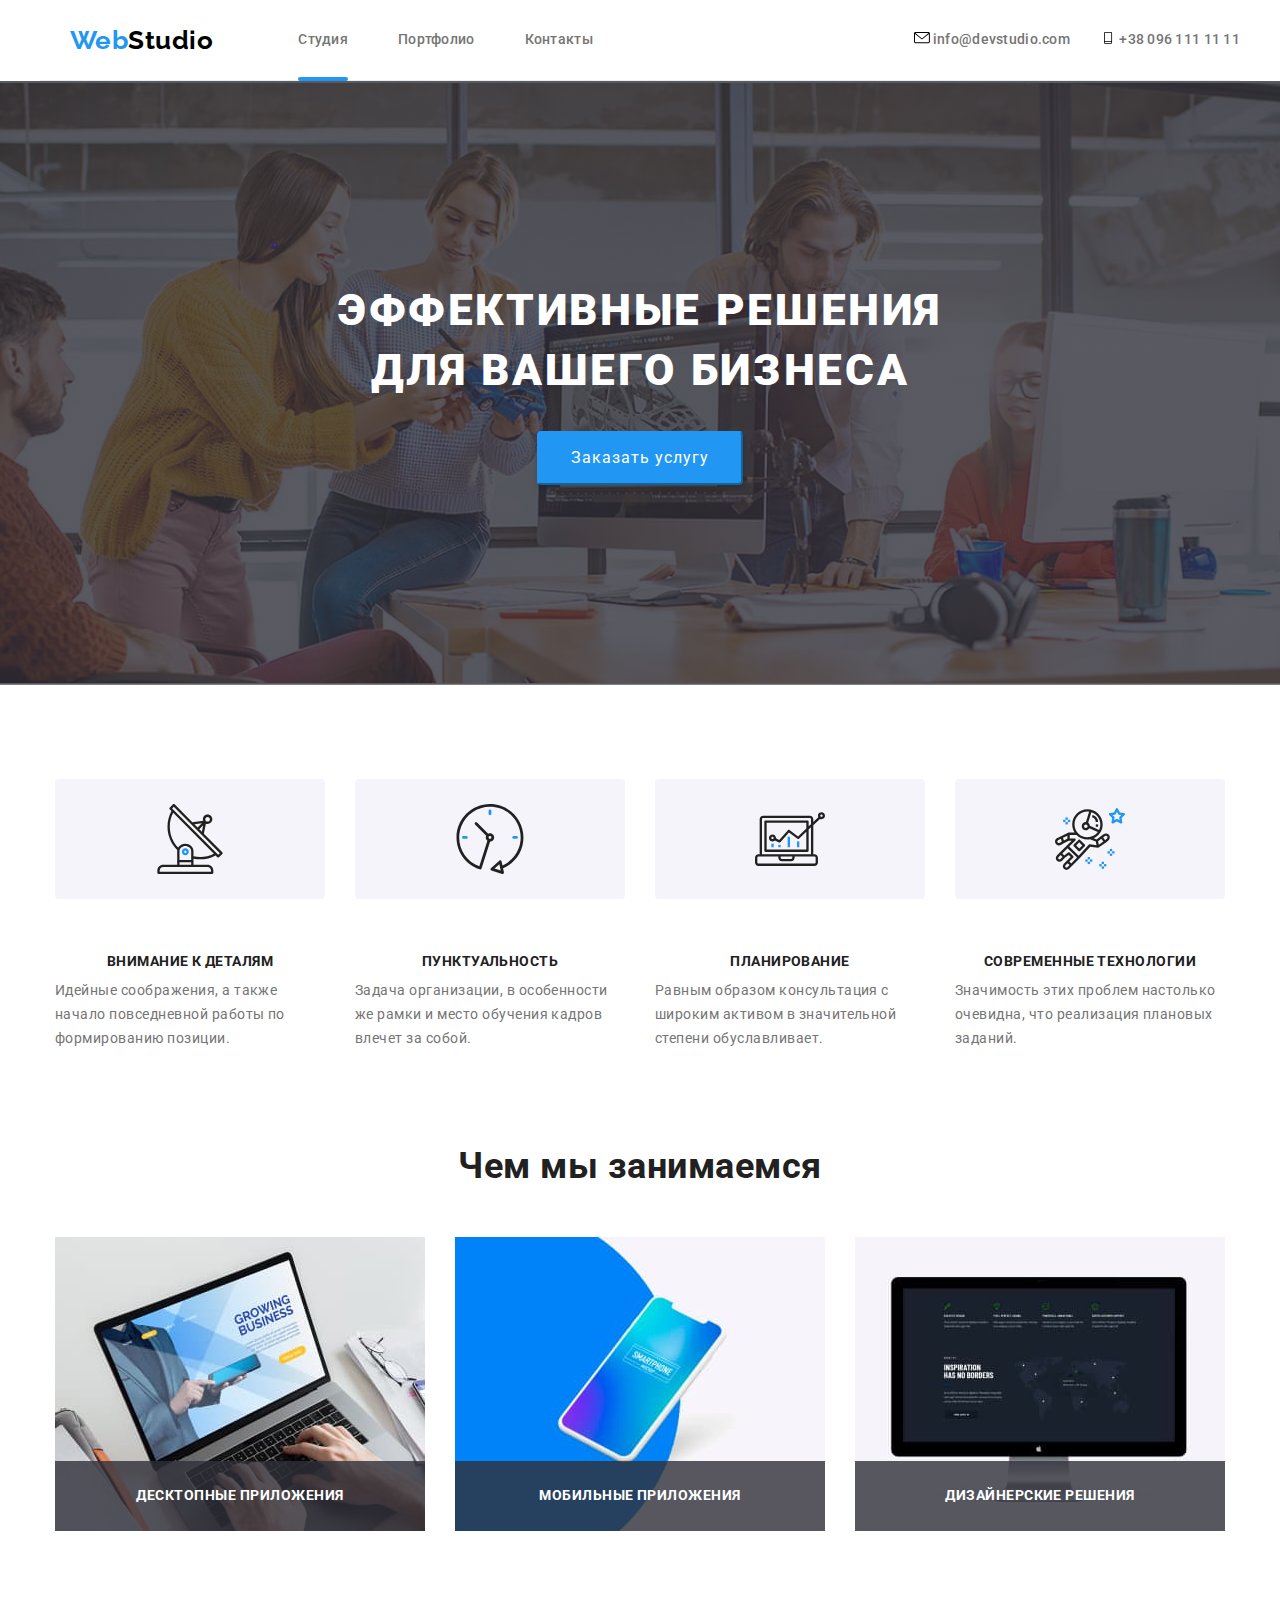
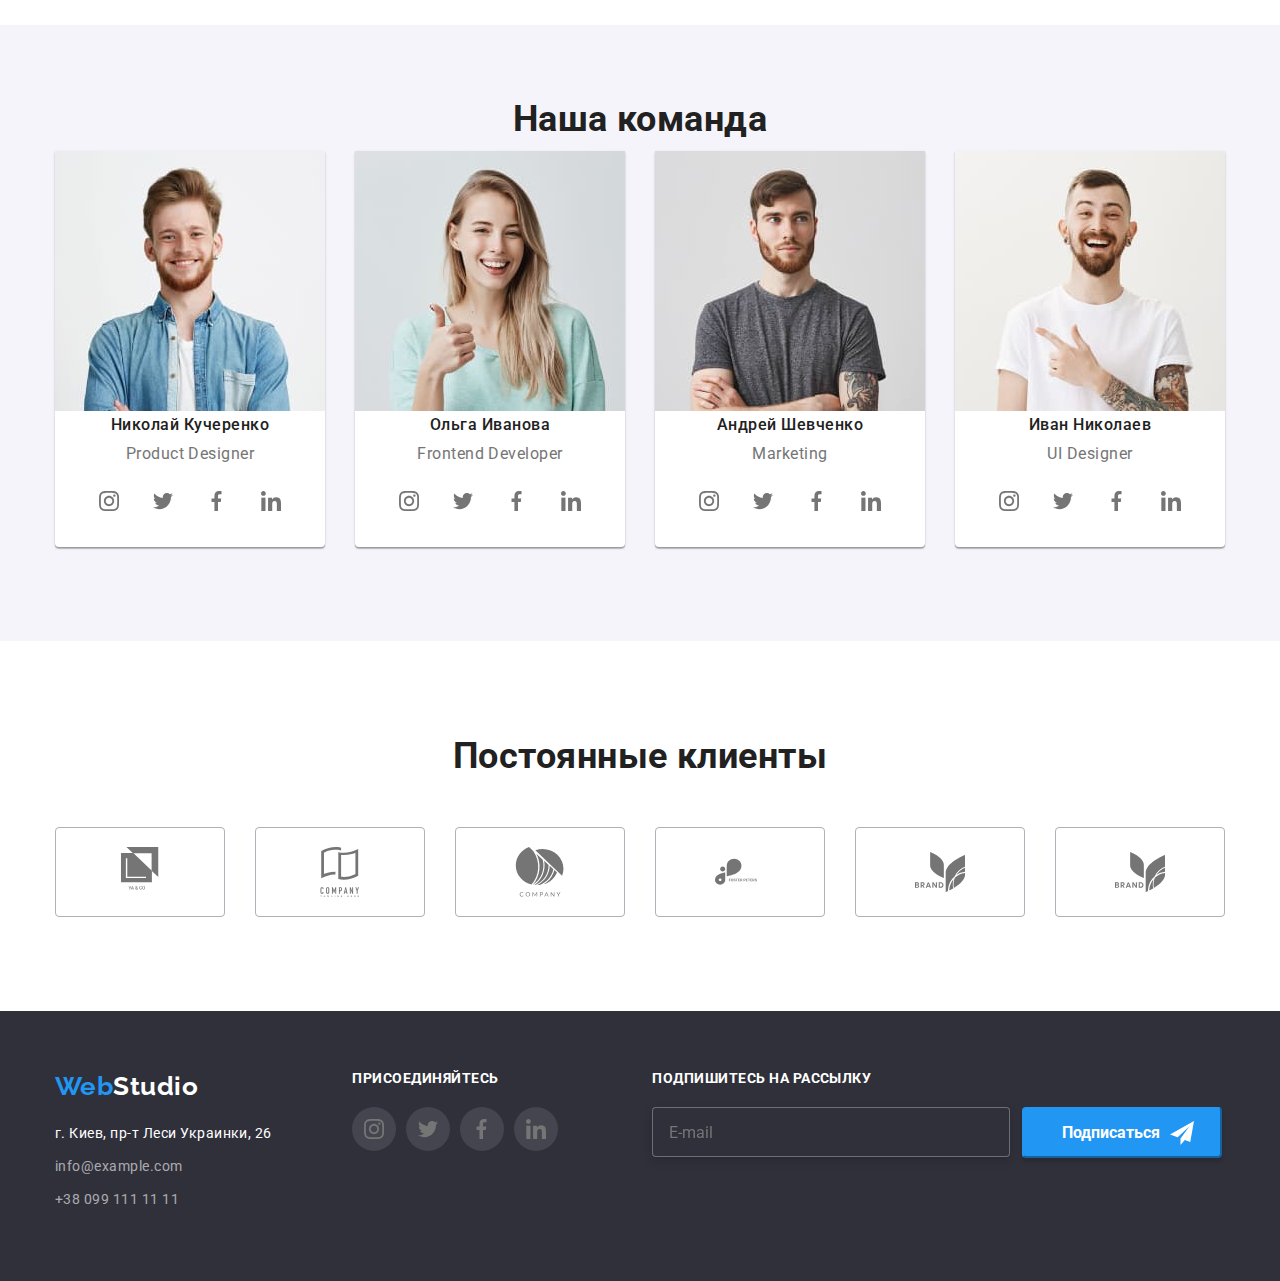
==== index.html @ 5043a0de "Fix" ====
<!DOCTYPE html>
<html lang="ru">
  <head>
    <meta charset="UTF-8" />
    <meta name="viewport" content="width=device-width, initial-scale=1.0" />
    <link
      href="https://fonts.googleapis.com/css2?family=Raleway:wght@700&family=Roboto:ital,wght@0,400;0,500;0,700;1,900&display=swap"
      rel="stylesheet"
    />
    <link rel="stylesheet" href="./css/normalize.css" />
    <link rel="stylesheet" href="./css/main.min.css" />
    <title>WebStusio</title>
  </head>
  <body>
    <header class="header container">
      <div class="container">
        <nav class="navigation">
          <a class="logo link" href="">
            <p lang="en"><span class="logo-tittel">Web</span>Studio</p>
          </a>
          <ul class="navigation-list list">
            <li class="navigation-list-item">
              <a class="navigation-list-link link active" href="./index.html"
                >Студия</a
              >
            </li>
            <li class="navigation-list-item">
              <a class="navigation-list-link link" href="./portfolio.html"
                >Портфолио</a
              >
            </li>
            <li class="navigation-list-item">
              <a class="navigation-list-link link" href="">Контакты</a>
            </li>
          </ul>
        </nav>
        <address class="header-adress">
          <a class="header-link link" href="malto:info@devstudio.com">
            <svg class="nav-img">
              <use href="./images/sprite.svg#icon-envelope"></use>
            </svg>
            info@devstudio.com</a
          >
          <a class="header-link link" href="tel:+380961111111">
            <svg class="nav-img">
              <use href="./images/sprite.svg#icon-tel"></use>
            </svg>
            +38 096 111 11 11</a
          >
        </address>
      </div>
    </header>
    <main>
      <!--hero-->
      <section class="hero">
        <div class="container">
          <h1 class="hero-titel">
            Эффективные решения <br />
            для вашего бизнеса
          </h1>
          <button data-modal-open class="model-btn" type="button">
            Заказать услугу
          </button>
        </div>
      </section>
      <!-- о нас -->
      <section class="description">
        <div class="container">
          <h2 class="visually-hidden">О нас</h2>
          <ul class="description-titel-list list">
            <li class="description-list">
              <svg class="description-img">
                <use href="./images/sprite.svg#icon-antenna"></use>
              </svg>
              <h3 class="description-titel">Внимание к деталям</h3>
              <p class="description-titel-item">
                Идейные соображения, а также начало повседневной работы по
                формированию позиции.
              </p>
            </li>
            <li class="description-list">
              <svg class="description-img">
                <use href="./images/sprite.svg#icon-clock"></use>
              </svg>
              <h3 class="description-titel">Пунктуальность</h3>
              <p class="description-titel-item">
                Задача организации, в особенности же рамки и место обучения
                кадров влечет за собой.
              </p>
            </li>
            <li class="description-list">
              <svg class="description-img">
                <use href="./images/sprite.svg#icon-diagram"></use>
              </svg>
              <h3 class="description-titel">Планирование</h3>
              <p class="description-titel-item">
                Равным образом консультация с широким активом в значительной
                степени обуславливает.
              </p>
            </li>
            <li class="description-list">
              <svg class="description-img">
                <use href="./images/sprite.svg#icon-astronaut"></use>
              </svg>
              <h3 class="description-titel">Современные технологии</h3>
              <p class="description-titel-item">
                Значимость этих проблем настолько очевидна, что реализация
                плановых заданий.
              </p>
            </li>
          </ul>
        </div>
      </section>
      <!-- Чем мы занимаемся -->
      <section class="work">
        <div class="container">
          <h2 class="work-titel">Чем мы занимаемся</h2>
          <ul class="work-titel-list list">
            <li class="work-list">
              <p class="work-titel-item">Десктопные приложения</p>
              <img
                class="img"
                src="./images/laptop-pictur.jpg"
                alt="laptop picture"
                width="370"
                height="294"
              />
            </li>
            <li class="work-list">
              <p class="work-titel-item">Мобильные приложения</p>
              <img
                class="img"
                src="./images/mobile-phone-picture.jpg"
                alt="mobile phone picture"
                width="370"
                height="294"
              />
            </li>
            <li class="work-list">
              <p class="work-titel-item">Дизайнерские решения</p>
              <img
                class="img"
                src="./images/monitor-picture.jpg"
                alt="monitor picture"
                width="370"
                height="294"
              />
            </li>
          </ul>
        </div>
      </section>
      <!--Наша команда-->
      <section class="comand">
        <div class="container">
          <h2 class="comand-titel">Наша команда</h2>
          <ul class="comand-titel-list list">
            <li class="comand-titel-item">
              <img
                class="comand-img"
                src="./images/Nikolay-Kucherenko.jpg"
                alt="foto Nikolay Kucherenko "
                width="270"
                height="260"
              />
              <h3 class="comand-titel-name">Николай Кучеренко</h3>
              <p class="comand-titel-name-item">Product Designer</p>
              <ul class="comand-link list">
                <li class="comand-link-list-item">
                  <a
                    class="comand-link-list link"
                    href=""
                    aria-label="instagram link"
                  >
                    <svg class="comand-link-img">
                      <use href="./images/sprite.svg#icon-instagram"></use>
                    </svg>
                  </a>
                </li>
                <li class="comand-link-list-item">
                  <a
                    class="comand-link-list link"
                    href=""
                    aria-label="instagram link"
                  >
                    <svg class="comand-link-img">
                      <use href="./images/sprite.svg#icon-twitter"></use>
                    </svg>
                  </a>
                </li>
                <li class="comand-link-list-item">
                  <a
                    class="comand-link-list link"
                    href=""
                    aria-label="instagram link"
                  >
                    <svg class="comand-link-img">
                      <use href="./images/sprite.svg#icon-facebook"></use>
                    </svg>
                  </a>
                </li>
                <li class="comand-link-list-item">
                  <a
                    class="comand-link-list link"
                    href=""
                    aria-label="instagram link"
                  >
                    <svg class="comand-link-img">
                      <use href="./images/sprite.svg#icon-linkedin"></use>
                    </svg>
                  </a>
                </li>
              </ul>
            </li>
            <li class="comand-titel-item">
              <img
                class="comand-img"
                src="./images/Olga-Ivanova.jpg"
                alt="foto Olga Ivanova "
                width="270"
                height="260"
              />
              <h3 class="comand-titel-name">Ольга Иванова</h3>
              <p class="comand-titel-name-item">Frontend Developer</p>
              <ul class="comand-link list">
                <li class="comand-link-list-item">
                  <a
                    class="comand-link-list link"
                    href=""
                    aria-label="instagram link"
                  >
                    <svg class="comand-link-img">
                      <use href="./images/sprite.svg#icon-instagram"></use>
                    </svg>
                  </a>
                </li>
                <li class="comand-link-list-item">
                  <a
                    class="comand-link-list link"
                    href=""
                    aria-label="instagram link"
                  >
                    <svg class="comand-link-img">
                      <use href="./images/sprite.svg#icon-twitter"></use>
                    </svg>
                  </a>
                </li>
                <li class="comand-link-list-item">
                  <a
                    class="comand-link-list link"
                    href=""
                    aria-label="instagram link"
                  >
                    <svg class="comand-link-img">
                      <use href="./images/sprite.svg#icon-facebook"></use>
                    </svg>
                  </a>
                </li>
                <li class="comand-link-list-item">
                  <a
                    class="comand-link-list link"
                    href=""
                    aria-label="instagram link"
                  >
                    <svg class="comand-link-img">
                      <use href="./images/sprite.svg#icon-linkedin"></use>
                    </svg>
                  </a>
                </li>
              </ul>
            </li>
            <li class="comand-titel-item">
              <img
                class="comand-img"
                src="./images/Andrey-Shevchenko.jpg"
                alt="foto Andrey Shevchenko "
                width="270"
                height="260"
              />
              <h3 class="comand-titel-name">Андрей Шевченко</h3>
              <p class="comand-titel-name-item">Marketing</p>
              <ul class="comand-link list">
                <li class="comand-link-list-item">
                  <a
                    class="comand-link-list link"
                    href=""
                    aria-label="instagram link"
                  >
                    <svg class="comand-link-img">
                      <use href="./images/sprite.svg#icon-instagram"></use>
                    </svg>
                  </a>
                </li>
                <li class="comand-link-list-item">
                  <a
                    class="comand-link-list link"
                    href=""
                    aria-label="instagram link"
                  >
                    <svg class="comand-link-img">
                      <use href="./images/sprite.svg#icon-twitter"></use>
                    </svg>
                  </a>
                </li>
                <li class="comand-link-list-item">
                  <a
                    class="comand-link-list link"
                    href=""
                    aria-label="instagram link"
                  >
                    <svg class="comand-link-img">
                      <use href="./images/sprite.svg#icon-facebook"></use>
                    </svg>
                  </a>
                </li>
                <li class="comand-link-list-item">
                  <a
                    class="comand-link-list link"
                    href=""
                    aria-label="instagram link"
                  >
                    <svg class="comand-link-img">
                      <use href="./images/sprite.svg#icon-linkedin"></use>
                    </svg>
                  </a>
                </li>
              </ul>
            </li>
            <li class="comand-titel-item">
              <img
                class="comand-img"
                src="./images/Ivan-Nikolaev.jpg"
                alt="foto Ivan Nikolaev "
                width="270"
                height="260"
              />
              <h3 class="comand-titel-name">Иван Николаев</h3>
              <p class="comand-titel-name-item">UI Designer</p>
              <ul class="comand-link list">
                <li class="comand-link-list-item">
                  <a
                    class="comand-link-list link"
                    href=""
                    aria-label="instagram link"
                  >
                    <svg class="comand-link-img">
                      <use href="./images/sprite.svg#icon-instagram"></use>
                    </svg>
                  </a>
                </li>
                <li class="comand-link-list-item">
                  <a
                    class="comand-link-list link"
                    href=""
                    aria-label="instagram link"
                  >
                    <svg class="comand-link-img">
                      <use href="./images/sprite.svg#icon-twitter"></use>
                    </svg>
                  </a>
                </li>
                <li class="comand-link-list-item">
                  <a
                    class="comand-link-list link"
                    href=""
                    aria-label="instagram link"
                  >
                    <svg class="comand-link-img">
                      <use href="./images/sprite.svg#icon-facebook"></use>
                    </svg>
                  </a>
                </li>
                <li class="comand-link-list-item">
                  <a
                    class="comand-link-list link"
                    href=""
                    aria-label="instagram link"
                  >
                    <svg class="comand-link-img">
                      <use href="./images/sprite.svg#icon-linkedin"></use>
                    </svg>
                  </a>
                </li>
              </ul>
            </li>
          </ul>
        </div>
      </section>
      <!--наши-->
      <section class="client">
        <div class="container">
          <h2 class="client-titel">Постоянные клиенты</h2>
          <ul class="client-item list">
            <li class="client-item-link">
              <a class="client-item-link-list" href="">
                <svg class="client-link-img">
                  <use href="./images/sprite.svg#icon-Client-1"></use>
                </svg>
              </a>
            </li>
            <li class="client-item-link">
              <a class="client-item-link-list" href="">
                <svg class="client-link-img">
                  <use href="./images/sprite.svg#icon-Client-2"></use>
                </svg>
              </a>
            </li>
            <li class="client-item-link">
              <a class="client-item-link-list" href="">
                <svg class="client-link-img">
                  <use href="./images/sprite.svg#icon-Client-3"></use>
                </svg>
              </a>
            </li>
            <li class="client-item-link">
              <a class="client-item-link-list" href="">
                <svg class="client-link-img">
                  <use href="./images/sprite.svg#icon-Client-4"></use>
                </svg>
              </a>
            </li>
            <li class="client-item-link">
              <a class="client-item-link-list" href="">
                <svg class="client-link-img">
                  <use href="./images/sprite.svg#icon-Client-5"></use>
                </svg>
              </a>
            </li>
            <li>
              <a class="client-item-link-list" href="">
                <svg class="client-link-img">
                  <use href="./images/sprite.svg#icon-Client-5"></use>
                </svg>
              </a>
            </li>
          </ul>
        </div>
      </section>
    </main>
    <footer class="footer">
      <div class="container footer-wraper">
        <div class="footer-adress-link">
          <a class="logo link footer-logo" href="">
            <p lang="en"><span class="logo-tittel">Web</span>Studio</p>
          </a>
          <ul class="list">
            <li>
              <address class="footer-adress">
                <a
                  class="footer-link link"
                  href="https://goo.gl/maps/3zYcZQHt294xr5mG9"
                  target="_blank"
                  >г. Киев, пр-т Леси Украинки, 26</a
                >
              </address>
            </li>
            <li>
              <address class="footer-adress">
                <a class="footer-link-item link" href="malto:info@example.com"
                  >info@example.com</a
                >
              </address>
            </li>
            <li>
              <address class="footer-adress">
                <a class="footer-link-item link" href="tel:+380991111111"
                  >+38 099 111 11 11</a
                >
              </address>
            </li>
          </ul>
        </div>

        <div class="footer-social-link">
          <b class="footer-item">присоединяйтесь</b>
          <ul class="comand-link list">
            <li class="comand-link-list-item comand-link-list-item-footcol">
              <a
                class="comand-link-list link"
                href=""
                aria-label="instagram link"
              >
                <svg class="comand-link-img">
                  <use href="./images/sprite.svg#icon-instagram"></use>
                </svg>
              </a>
            </li>
            <li class="comand-link-list-item footcol">
              <a
                class="comand-link-list link"
                href=""
                aria-label="instagram link"
              >
                <svg class="comand-link-img">
                  <use href="./images/sprite.svg#icon-twitter"></use>
                </svg>
              </a>
            </li>
            <li class="comand-link-list-item footcol">
              <a
                class="comand-link-list link"
                href=""
                aria-label="instagram link"
              >
                <svg class="comand-link-img">
                  <use href="./images/sprite.svg#icon-facebook"></use>
                </svg>
              </a>
            </li>
            <li class="comand-link-list-item footcol">
              <a
                class="comand-link-list link"
                href=""
                aria-label="instagram link"
              >
                <svg class="comand-link-img">
                  <use href="./images/sprite.svg#icon-linkedin"></use>
                </svg>
              </a>
            </li>
          </ul>
        </div>
        <div class="footer-btn">
          <b class="footer-item">Подпишитесь на рассылку</b>
          <form class="footer-form">
            <div class="model-form-input-wrapper">
              <input
                type="email"
                name="mail"
                id="mail-footer"
                class="footer-form-input"
                placeholder="E-mail"
                required
              />
              <!-- <label for="mail-footer" class="footer-label">E-mail</label> -->
              <button class="footer-btn-item" type="submit">
                Подписаться
                <svg class="footer-img">
                  <use href="./images/sprite.svg#icon-send"></use>
                </svg>
              </button>
            </div>
          </form>
        </div>
      </div>
    </footer>

    <div data-modal class="backdrop is-hidden">
      <form action="#" class="model-form">
        <button data-modal-close type="button" class="modal-btn">
          <svg class="model-form-img-close">
            <use href="./images/sprite.svg#icon-close"></use>
          </svg>
        </button>

        <h2 class="model-form-titel">
          Оставьте свои данные, мы вам перезвоним
        </h2>
        <div class="model-form-input-wrapper">
          <input
            type="text"
            name="user-name"
            class="model-form-input"
            id="user-model-name"
            placeholder=" "
            required
          />
          <label for="user-model-name" class="model-form-label">Имя</label>
          <svg class="model-form-img">
            <use href="./images/sprite.svg#icon-name"></use>
          </svg>
        </div>
        <div class="model-form-input-wrapper">
          <input
            type="tel"
            name="user-tel"
            class="model-form-input"
            id="user-model-tel"
            placeholder=" "
            required
          />
          <label for="user-model-tel" class="model-form-label">Телефон</label>
          <svg class="model-form-img">
            <use href="./images/sprite.svg#icon-tel"></use>
          </svg>
        </div>
        <div class="model-form-input-wrapper">
          <input
            type="email"
            name="user-mail"
            class="model-form-input"
            id="user-model-mail"
            placeholder=" "
            required
          />
          <label for="user-model-mail" class="model-form-label">Почта</label>
          <svg class="model-form-img">
            <use href="./images/sprite.svg#icon-email"></use>
          </svg>
        </div>
        <div class="model-form-input-message">
          <textarea
            name="user-message"
            class="model-form-message"
            placeholder=" "
            id="user-comment"
          ></textarea>
          <label for="user-comment" class="model-form-message-comment"
            >Комментарий</label
          >
        </div>
        <label class="model-form-option-label">
          <input
            type="checkbox"
            name="policy"
            value="accept-policy"
            class="model-form-checkbox visually-hidden"
            required
          />
          <svg class="model-form-chek">
            <use href="./images/sprite.svg#icon-chek"></use>
          </svg>
          <span class="model-form-option-span"
            >Соглашаюсь с рассылкой и принимаю <a href="#">Условия договора</a>
          </span>
        </label>
        <button type="submit" class="model-btn">Отправить</button>
      </form>
    </div>

    <script src="./js/modal.js"></script>
  </body>
</html>
---- css/main.min.css ----
html{box-sizing:border-box}*,*::before,*::after{box-sizing:inherit}body{background-color:#fff;font-family:Roboto,sans-serif;font-size:14;letter-spacing:0.03em;color:#757575}h2,h3,p,ul{margin-top:0px;margin-bottom:0px;padding-left:0px}.visually-hidden{position:absolute;width:1px;height:1px;margin:-1px;border:0;padding:0;white-space:nowrap;clip-path:inset(100%);clip:rect(0 0 0 0);overflow:hidden}.link{text-decoration:none;display:block;color:inherit}.list{list-style:none}.img{display:block}.container{width:1200px;padding-left:15px;padding-right:15px;margin-left:auto;margin-right:auto}.model-btn{font-weight:700px;font-size:16px;line-height:1.87;letter-spacing:0.06em;color:#fff;background-color:#2196f3;padding-top:10px;padding-right:32px;padding-bottom:10px;padding-left:32px;box-shadow:0px 4px 4px rgba(0,0,0,0.15);border-radius:4px;border-color:#2196f3;cursor:pointer;outline:none}.backdrop{position:fixed;left:0;top:0;width:100%;height:100%;background-color:rgba(0,0,0,0.5);transform:opacity 250ms cubic-bezier(0.4, 0, 0.2, 1)}.model-form{width:528px;position:absolute;top:50%;left:50%;transform:translate(-50%, -50%);padding:40px;display:flex;flex-direction:column;background-color:#fff}.model-form-titel{font-family:Roboto;font-style:normal;font-weight:700;font-size:20px;line-height:1.15;text-align:center;letter-spacing:0.03em;color:#212121;margin-bottom:30px}.model-form-input{display:block;width:100%;height:40px;font-family:Roboto;font-weight:400;font-size:14px;line-height:1.14;letter-spacing:0.01em;color:#757575;padding-top:12px;padding-bottom:12px;padding-left:42px;border:1px solid rgba(33,33,33,0.2);border-radius:4px}.model-form-input:focus+.model-form-label,.model-form-input:not(:placeholder-shown)+.model-form-label{transform:translateY(-39px);left:19px;color:#2196f3;font-size:12px;line-height:1.16}.model-form-input:focus ~ .model-form-img,.model-form-input:not(:placeholder-shown) ~ .model-form-img{fill:#2196f3}.model-form-input-wrapper{position:relative;margin-bottom:28px}.model-form-label{position:absolute;top:50%;left:42px;transform:translateY(-50%);transition:transform 250ms cubic-bezier(0.4, 0, 0.2, 1)}.model-form-message{position:relative;width:448px;height:120px;resize:none;font-family:Roboto;font-weight:400;font-size:14px;line-height:1.14;letter-spacing:0.01em;color:#757575;border:1px solid rgba(33,33,33,0.2);border-radius:4px}.model-form-message:focus+.model-form-message-comment,.model-form-message:not(:placeholder-shown)+.model-form-message-comment{transform:translateY(-30px);color:#2196f3;font-size:12px;line-height:1.16}.model-form-message:focus::placeholder{color:#2196f3}.model-form-input-message{position:relative;margin-bottom:20px}.model-form-message-comment{position:absolute;top:12px;left:16px;transform:translateY(-50%);transition:transform 250ms cubic-bezier(0.4, 0, 0.2, 1);font-family:Roboto;font-weight:400;font-size:14px;line-height:1.14;letter-spacing:0.01em;color:#757575}.model-form-option-label{margin-bottom:30px;font-family:Roboto;font-weight:400;font-size:14px;line-height:1.71;letter-spacing:0.03em;color:#757575}.model-form .model-btn{width:200px;height:50px;margin-right:auto;margin-left:auto}.model-form-option-label{display:flex;height:24px;align-items:center;padding-left:12px}.model-form-option-span a{color:#2196f3}.model-form-option-span{text-align:center}.model-form-input:focus,.model-form-message:focus,.model-form-input:not(:placeholder-shown),.model-form-message:not(:placeholder-shown){outline:none;border-color:#2196f3}.model-form-img{display:block;position:absolute;top:50%;left:19px;transform:translateY(-50%);width:12px;height:12px;fill:#212121;transition:fill 250ms cubic-bezier(0.4, 0, 0.2, 1)}.model-form-chek{display:block;width:16px;height:15px;fill:#fff;border:2px solid #000;border-radius:2px;margin-right:8.38px}.model-form-checkbox:checked+.model-form-chek{background-color:#2196f3;border-color:#2196f3}.modal-btn{display:inline-flex;justify-content:center;align-items:center;position:absolute;top:8px;right:8px;width:30px;height:30px;background-color:transparent;border:1px solid rgba(0,0,0,0.1);border-radius:50%;fill:#000000;outline:none}.modal-btn:hover .model-form-img-close,.modal-btn:focus .model-form-img-close{fill:#2196f3}.model-form-img-close{width:11px;height:11px;transition:fill 250ms cubic-bezier(0.4, 0, 0.2, 1)}.is-hidden{opacity:0;visibility:hidden;pointer-events:none}.logo{font-family:Raleway,sans-serif;font-style:normal;font-weight:700;font-size:26px;line-height:1.19;color:#000;margin-right:85px}.logo-tittel{color:#2196f3}.header{border-bottom:1px solid #ececec}.header .container{display:flex;align-items:center;justify-content:space-between}.header-adress{display:flex}.header-link{font-style:normal;font-weight:500;font-size:14px;line-height:1.14;letter-spacing:0.02em;color:#212121;transition:color 250ms cubic-bezier(0.4, 0, 0.2, 1)}.header-link:hover,.header-link:focus{color:#2196f3}.header-link:hover svg{fill:#2196f3}.header-link{color:#757575}.header-link:not(:last-child){margin-right:30px}.hero{text-align:center;padding-top:200px;padding-bottom:200px;background-image:radial-gradient(rgba(47,48,58,0.8), rgba(47,48,58,0.8)),url(../images/Header.jpg);background-position:center;background-repeat:no-repeat}.hero-titel{font-weight:900;font-size:44px;line-height:1.36;text-align:center;letter-spacing:0.06em;text-transform:uppercase;color:#fff;margin-top:0px;margin-bottom:30px}.navigation{display:flex;align-items:center}.navigation-list{display:flex;padding-left:0px}.navigation-list-link{font-style:normal;font-weight:500;font-size:14px;line-height:1.14;letter-spacing:0.02em;color:#757575;transition:color 250ms cubic-bezier(0.4, 0, 0.2, 1);padding-top:32px;padding-bottom:32px}.navigation-list-link:hover,.navigation-list-link:focus{color:#2196f3}.navigation-list-item{position:relative}.navigation-list-item:not(:last-child){margin-right:50px}.active::after{content:'';display:block;position:absolute;transform:translateY(29px);width:100%;height:4px;background-color:#2196f3;border-radius:2px;margin:auto;color:#2196f3}.nav-img{width:16px;height:12px;transition:fill 250ms cubic-bezier(0.4, 0, 0.2, 1)}.nav-img:hover{fill:#2196f3}.description .container{padding-top:94px;padding-bottom:94px}.description-titel-list{display:flex;align-items:center}.description-list{display:flex;flex-direction:column;align-items:center}.description-list:not(:last-child){margin-right:30px}.description-list-icon{display:block;width:70px;height:70px;background-color:#f5f4fa;border-radius:4px}.description-titel{font-weight:700;font-size:14px;line-height:1.14;text-transform:uppercase;margin-top:0px;margin-bottom:10px;color:#212121}.description-titel-item{font-weight:400;font-size:14px;line-height:1.71;margin-bottom:0px;color:#757575}.description-img{display:block;width:270px;height:120px;background-color:#f5f4fa;border-radius:4px;padding:25px 0px;margin-bottom:55px}.work .container{padding-bottom:94px}.work-list{position:relative}.work-list:not(:last-child){margin-right:30px}.work-titel-list{display:flex}.work-titel{flex-grow:1;font-weight:700;font-size:36px;line-height:1.17;text-align:center;color:#212121;margin-bottom:50px}.work-titel-item{display:block;font-weight:700;font-size:14px;line-height:1.14;text-align:center;width:100%;text-transform:uppercase;position:absolute;left:0px;bottom:0px;color:#fff;padding-top:27px;padding-bottom:27px;background-color:rgba(47,48,58,0.8)}.comand{background-color:#f5f4fa}.comand .container{padding-top:94px;padding-bottom:94px}.comand .comand-titel-list{display:flex}.comand-titel-item{background-color:#fff;box-shadow:0px 2px 1px rgba(0,0,0,0.2),0px 1px 1px rgba(0,0,0,0.14),0px 1px 3px rgba(0,0,0,0.12);border-radius:0px 0px 4px 4px;margin-right:30px}.comand-titel{font-weight:700;font-size:36px;line-height:1.17px;text-align:center;color:#212121;margin-bottom:30px}.comand-titel-name{font-weight:500;font-size:16px;line-height:1.19;text-align:center;color:#212121;margin-bottom:10px}.comand-titel-name-item{font-weight:400;font-size:16px;line-height:1.19;text-align:center;color:#757575;margin-bottom:16px}.comand-link{display:flex;justify-content:space-between;max-width:206px;padding-left:32px;margin-right:auto;margin-right:auto;margin-bottom:24px}.comand-link-list{display:flex;justify-content:center;align-items:center;width:44px;height:44px;border-radius:50%;background-color:rgba(255,255,255,0.1);transition:background-color 250ms cubic-bezier(0.4, 0, 0.2, 1)}.comand-link-list:hover,.comand-link-list:focus{background-color:#2196f3}.comand-link-list:hover .comand-link-img{fill:#fff}.comand-link-img{fill:#757575;width:20px;height:20px;transition:fill 250ms cubic-bezier(0.4, 0, 0.2, 1)}.comand-link{display:flex}.comand-link-list-item:not(:last-child){margin-right:10px}.client .container{padding-top:94px;padding-bottom:94px}.client .client-item{display:flex}.client-item-link-list{display:flex;justify-content:center;align-items:center;width:170px;height:90px;border:2px;border:1px solid #afb1b8;box-sizing:border-box;border-radius:4px;transition:border-color 250ms cubic-bezier(0.4, 0, 0.2, 1)}.client-item-link-list:hover .client-link-img{fill:#2196f3}.client-item-link-list:hover{border:1px solid #2196f3}.client-item-link:not(:last-child){margin-right:30px}.client-titel{font-weight:700;font-size:36px;line-height:1.17;text-align:center;color:#212121;margin-bottom:50px}.client-link-img{width:50px;height:50px;display:flex;fill:#757575;transition:fill 250ms cubic-bezier(0.4, 0, 0.2, 1)}.client-link-img:hover,.client-link-img:focus{fill:#2196f3}.footer{background-color:#2f303a}.footer-wraper{display:flex;padding-top:60px;padding-bottom:60px}.footer-adress-link{margin-right:69px}.footer-socia-link .comand-link{margin-right:94px}.footer-logo{margin-bottom:20px;color:#fff}.footer-adress{font-style:normal;margin-bottom:9px}.footer-link{font-weight:400;font-size:14px;line-height:1.71;color:#fff}.footer-link-item{font-weight:400;font-size:14px;line-height:1.71;color:rgba(255,255,255,0.6)}.footer-item{display:block;font-weight:700;font-size:14px;line-height:1.14;text-transform:uppercase;color:#fff;margin-bottom:20px}.footer-b .footer-social-list{display:flex;margin-right:94px}.footer-social-list-link:not(:last-child){margin-right:10px}.footer-social-link{margin-right:94px}.footer-social-link .comand-link{padding-left:0px}.footer-label-link:hover,.footer-label-link:focus{color:#2196f3}.footer-btn{display:block;width:570px}.footer-btn .model-form-input-wrapper{display:flex}.footer-img{display:flex;justify-content:center;align-items:center;width:24px;height:24px;fill:#fff;position:relative;transform:translateX(10px)}.footer-btn-item{display:flex;justify-content:center;align-items:center;width:200px;padding:9px 28px 8px 29px;font-family:Roboto;font-style:normal;font-weight:bold;font-size:16px;line-height:1.87;color:#ffffff;background-color:#2196f3;box-shadow:0px 4px 4px rgba(0,0,0,0.15);border-color:#2196f3;border-radius:4px}.footer-form{display:flex}.footer-form-input{width:358px;height:50px;position:relative;border:1px solid rgba(255,255,255,0.3);box-sizing:border-box;background-color:#2f303a;filter:drop-shadow(0px 4px 4px rgba(0,0,0,0.15));border-radius:4px;padding-left:16px;margin-right:12px;color:#fff}.footer-label{position:absolute;top:50%;left:16px;transform:translateY(-50%)}.jobs.container{padding-top:93px;padding-bottom:94px}.main-jobs{display:flex;flex-wrap:wrap}.main-jobs-item{width:370px;margin-right:30px;margin-bottom:30px;padding-bottom:30px}.main-jobs-item:nth-child(3n){margin-right:0px}.main-jobs-item:nth-last-child(-n+3){margin-bottom:0px}.main-jobs-item-link{display:block}.main-jobs-item-link-img{display:block}.main-btn{display:block;font-weight:500;font-size:16px;line-height:1.62;text-align:center;background-color:#f5f4fa;color:#212121;padding-top:6px;padding-right:22px;padding-bottom:6px;padding-left:22px;justify-content:center;align-items:center;background:#f5f4fa;border-color:#f5f4fa;border-radius:4px;transition:background-color 250ms cubic-bezier(0.4, 0, 0.2, 1),color 250ms cubic-bezier(0.4, 0, 0.2, 1),border-color 250ms cubic-bezier(0.4, 0, 0.2, 1)}.main-btn:hover,.main-btn:focus{background-color:#2196f3;color:#fff;border-color:#2196f3}.main-item-list:not(:last-child){margin-right:8px}.main-jobs-item{border:1px solid #eeeeee}.main-jobs-item:hover{box-shadow:1px 4px 6px rgba(0,0,0,0.16),0px 4px 4px rgba(0,0,0,0.06),0px 1px 1px rgba(0,0,0,0.12)}.main-jobs-item:hover .jobs-titel-text{transform:translateY(0)}.main-jobs-wrapper{position:relative;overflow:hidden;margin-bottom:20px}.jobs-titel{display:block;font-weight:700;font-size:18px;line-height:2;letter-spacing:0.06em;color:#212121;padding-left:24px;margin-bottom:4px}.jobs-titel-item{display:block;font-weight:400;font-size:16px;line-height:1.87;color:#757575;padding-left:24px}.jobs-titel-text{display:block;font-weight:normal;font-size:18px;line-height:1.56;padding:63px 24px;color:#fff;background-color:rgba(33,150,243,0.9);width:100%;height:100%;position:absolute;transform:translateY(100%);top:0px;left:0px;transition-property:transform;transition-duration:250ms;transition-timing-function:cubic-bezier(0.4, 0, 0.2, 1)}.main-item{display:flex;justify-content:center;margin-bottom:50px}
/*# sourceMappingURL=main.min.css.map */
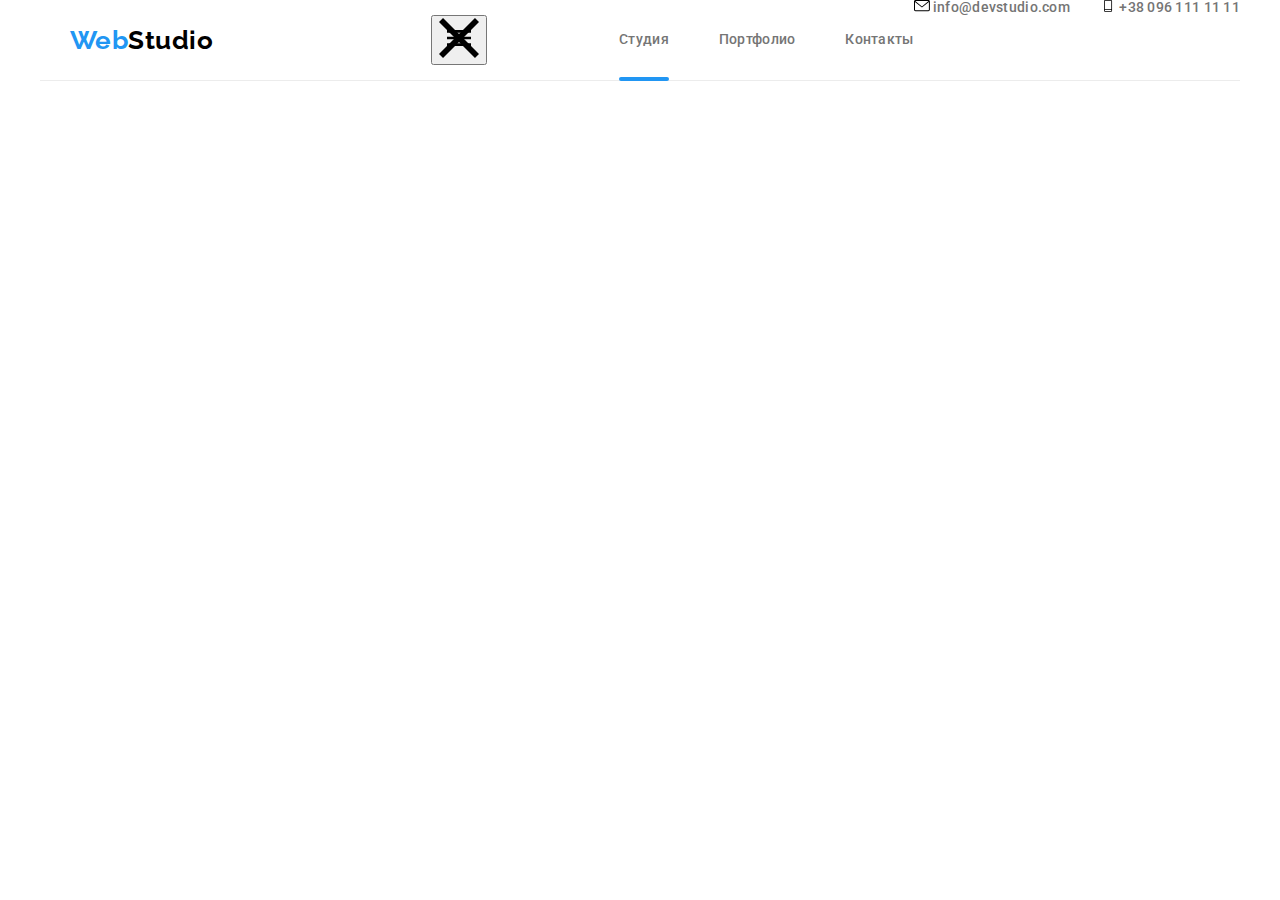
==== commit e2f92d59: "Fix" ====
--- a/index.html
+++ b/index.html
@@ -14,45 +14,53 @@
   <body>
     <header class="header container">
       <div class="container">
-        <nav class="navigation">
-          <a class="logo link" href="">
-            <p lang="en"><span class="logo-tittel">Web</span>Studio</p>
-          </a>
-          <ul class="navigation-list list">
-            <li class="navigation-list-item">
-              <a class="navigation-list-link link active" href="./index.html"
-                >Студия</a
-              >
-            </li>
-            <li class="navigation-list-item">
-              <a class="navigation-list-link link" href="./portfolio.html"
-                >Портфолио</a
-              >
-            </li>
-            <li class="navigation-list-item">
-              <a class="navigation-list-link link" href="">Контакты</a>
-            </li>
-          </ul>
-        </nav>
-        <address class="header-adress">
-          <a class="header-link link" href="malto:info@devstudio.com">
-            <svg class="nav-img">
-              <use href="./images/sprite.svg#icon-envelope"></use>
-            </svg>
-            info@devstudio.com</a
-          >
-          <a class="header-link link" href="tel:+380961111111">
-            <svg class="nav-img">
-              <use href="./images/sprite.svg#icon-tel"></use>
-            </svg>
-            +38 096 111 11 11</a
-          >
-        </address>
+        <a class="logo link" href="">
+          <p lang="en"><span class="logo-tittel">Web</span>Studio</p>
+        </a>
+        <button class="menu-btn" type="button">
+          <svg  width="40" height="40">
+          <use class="menu-icon" href="./images/sprite.svg#icon-menu""></use>
+          <use class="menu-close" href="./images/sprite.svg#icon-close""></use>
+        </svg>
+        </button>        
+        <div class="header-menu">
+          <nav class="navigation">
+            <ul class="navigation-list list">
+              <li class="navigation-list-item">
+                <a class="navigation-list-link link active" href="./index.html"
+                  >Студия</a
+                >
+              </li>
+              <li class="navigation-list-item">
+                <a class="navigation-list-link link" href="./portfolio.html"
+                  >Портфолио</a
+                >
+              </li>
+              <li class="navigation-list-item">
+                <a class="navigation-list-link link" href="">Контакты</a>
+              </li>
+            </ul>
+          </nav>
+          <address class="header-adress">
+            <a class="header-link link" href="malto:info@devstudio.com">
+              <svg class="nav-img">
+                <use href="./images/sprite.svg#icon-envelope"></use>
+              </svg>
+              info@devstudio.com</a
+            >
+            <a class="header-link link" href="tel:+380961111111">
+              <svg class="nav-img">
+                <use href="./images/sprite.svg#icon-tel"></use>
+              </svg>
+              +38 096 111 11 11</a
+            >
+          </address>
+        </div>
       </div>
     </header>
     <main>
       <!--hero-->
-      <section class="hero">
+      <!-- <section class="hero">
         <div class="container">
           <h1 class="hero-titel">
             Эффективные решения <br />
@@ -62,9 +70,9 @@
             Заказать услугу
           </button>
         </div>
-      </section>
+      </section> -->
       <!-- о нас -->
-      <section class="description">
+      <!-- <section class="description">
         <div class="container">
           <h2 class="visually-hidden">О нас</h2>
           <ul class="description-titel-list list">
@@ -110,9 +118,9 @@
             </li>
           </ul>
         </div>
-      </section>
+      </section> -->
       <!-- Чем мы занимаемся -->
-      <section class="work">
+      <!-- <section class="work">
         <div class="container">
           <h2 class="work-titel">Чем мы занимаемся</h2>
           <ul class="work-titel-list list">
@@ -148,9 +156,9 @@
             </li>
           </ul>
         </div>
-      </section>
+      </section> -->
       <!--Наша команда-->
-      <section class="comand">
+      <!-- <section class="comand">
         <div class="container">
           <h2 class="comand-titel">Наша команда</h2>
           <ul class="comand-titel-list list">
@@ -384,8 +392,8 @@
             </li>
           </ul>
         </div>
-      </section>
-      <!--наши-->
+      </section> -->
+      <!-- наши
       <section class="client">
         <div class="container">
           <h2 class="client-titel">Постоянные клиенты</h2>
@@ -434,9 +442,9 @@
             </li>
           </ul>
         </div>
-      </section>
+      </section> -->
     </main>
-    <footer class="footer">
+    <!-- <footer class="footer">
       <div class="container footer-wraper">
         <div class="footer-adress-link">
           <a class="logo link footer-logo" href="">
@@ -532,7 +540,7 @@
                 required
               />
               <!-- <label for="mail-footer" class="footer-label">E-mail</label> -->
-              <button class="footer-btn-item" type="submit">
+    <!-- <button class="footer-btn-item" type="submit">
                 Подписаться
                 <svg class="footer-img">
                   <use href="./images/sprite.svg#icon-send"></use>
@@ -542,9 +550,9 @@
           </form>
         </div>
       </div>
-    </footer>
+    </footer> -->
 
-    <div data-modal class="backdrop is-hidden">
+    <!-- <div data-modal class="backdrop is-hidden">
       <form action="#" class="model-form">
         <button data-modal-close type="button" class="modal-btn">
           <svg class="model-form-img-close">
@@ -625,8 +633,9 @@
         </label>
         <button type="submit" class="model-btn">Отправить</button>
       </form>
-    </div>
+    </div> -->
 
     <script src="./js/modal.js"></script>
+    <script src="./js/menu.js"></script>
   </body>
 </html>
--- a/css/main.min.css
+++ b/css/main.min.css
@@ -1,2 +1,2 @@
-html{box-sizing:border-box}*,*::before,*::after{box-sizing:inherit}body{background-color:#fff;font-family:Roboto,sans-serif;font-size:14;letter-spacing:0.03em;color:#757575}h2,h3,p,ul{margin-top:0px;margin-bottom:0px;padding-left:0px}.visually-hidden{position:absolute;width:1px;height:1px;margin:-1px;border:0;padding:0;white-space:nowrap;clip-path:inset(100%);clip:rect(0 0 0 0);overflow:hidden}.link{text-decoration:none;display:block;color:inherit}.list{list-style:none}.img{display:block}.container{width:1200px;padding-left:15px;padding-right:15px;margin-left:auto;margin-right:auto}.model-btn{font-weight:700px;font-size:16px;line-height:1.87;letter-spacing:0.06em;color:#fff;background-color:#2196f3;padding-top:10px;padding-right:32px;padding-bottom:10px;padding-left:32px;box-shadow:0px 4px 4px rgba(0,0,0,0.15);border-radius:4px;border-color:#2196f3;cursor:pointer;outline:none}.backdrop{position:fixed;left:0;top:0;width:100%;height:100%;background-color:rgba(0,0,0,0.5);transform:opacity 250ms cubic-bezier(0.4, 0, 0.2, 1)}.model-form{width:528px;position:absolute;top:50%;left:50%;transform:translate(-50%, -50%);padding:40px;display:flex;flex-direction:column;background-color:#fff}.model-form-titel{font-family:Roboto;font-style:normal;font-weight:700;font-size:20px;line-height:1.15;text-align:center;letter-spacing:0.03em;color:#212121;margin-bottom:30px}.model-form-input{display:block;width:100%;height:40px;font-family:Roboto;font-weight:400;font-size:14px;line-height:1.14;letter-spacing:0.01em;color:#757575;padding-top:12px;padding-bottom:12px;padding-left:42px;border:1px solid rgba(33,33,33,0.2);border-radius:4px}.model-form-input:focus+.model-form-label,.model-form-input:not(:placeholder-shown)+.model-form-label{transform:translateY(-39px);left:19px;color:#2196f3;font-size:12px;line-height:1.16}.model-form-input:focus ~ .model-form-img,.model-form-input:not(:placeholder-shown) ~ .model-form-img{fill:#2196f3}.model-form-input-wrapper{position:relative;margin-bottom:28px}.model-form-label{position:absolute;top:50%;left:42px;transform:translateY(-50%);transition:transform 250ms cubic-bezier(0.4, 0, 0.2, 1)}.model-form-message{position:relative;width:448px;height:120px;resize:none;font-family:Roboto;font-weight:400;font-size:14px;line-height:1.14;letter-spacing:0.01em;color:#757575;border:1px solid rgba(33,33,33,0.2);border-radius:4px}.model-form-message:focus+.model-form-message-comment,.model-form-message:not(:placeholder-shown)+.model-form-message-comment{transform:translateY(-30px);color:#2196f3;font-size:12px;line-height:1.16}.model-form-message:focus::placeholder{color:#2196f3}.model-form-input-message{position:relative;margin-bottom:20px}.model-form-message-comment{position:absolute;top:12px;left:16px;transform:translateY(-50%);transition:transform 250ms cubic-bezier(0.4, 0, 0.2, 1);font-family:Roboto;font-weight:400;font-size:14px;line-height:1.14;letter-spacing:0.01em;color:#757575}.model-form-option-label{margin-bottom:30px;font-family:Roboto;font-weight:400;font-size:14px;line-height:1.71;letter-spacing:0.03em;color:#757575}.model-form .model-btn{width:200px;height:50px;margin-right:auto;margin-left:auto}.model-form-option-label{display:flex;height:24px;align-items:center;padding-left:12px}.model-form-option-span a{color:#2196f3}.model-form-option-span{text-align:center}.model-form-input:focus,.model-form-message:focus,.model-form-input:not(:placeholder-shown),.model-form-message:not(:placeholder-shown){outline:none;border-color:#2196f3}.model-form-img{display:block;position:absolute;top:50%;left:19px;transform:translateY(-50%);width:12px;height:12px;fill:#212121;transition:fill 250ms cubic-bezier(0.4, 0, 0.2, 1)}.model-form-chek{display:block;width:16px;height:15px;fill:#fff;border:2px solid #000;border-radius:2px;margin-right:8.38px}.model-form-checkbox:checked+.model-form-chek{background-color:#2196f3;border-color:#2196f3}.modal-btn{display:inline-flex;justify-content:center;align-items:center;position:absolute;top:8px;right:8px;width:30px;height:30px;background-color:transparent;border:1px solid rgba(0,0,0,0.1);border-radius:50%;fill:#000000;outline:none}.modal-btn:hover .model-form-img-close,.modal-btn:focus .model-form-img-close{fill:#2196f3}.model-form-img-close{width:11px;height:11px;transition:fill 250ms cubic-bezier(0.4, 0, 0.2, 1)}.is-hidden{opacity:0;visibility:hidden;pointer-events:none}.logo{font-family:Raleway,sans-serif;font-style:normal;font-weight:700;font-size:26px;line-height:1.19;color:#000;margin-right:85px}.logo-tittel{color:#2196f3}.header{border-bottom:1px solid #ececec}.header .container{display:flex;align-items:center;justify-content:space-between}.header-adress{display:flex}.header-link{font-style:normal;font-weight:500;font-size:14px;line-height:1.14;letter-spacing:0.02em;color:#212121;transition:color 250ms cubic-bezier(0.4, 0, 0.2, 1)}.header-link:hover,.header-link:focus{color:#2196f3}.header-link:hover svg{fill:#2196f3}.header-link{color:#757575}.header-link:not(:last-child){margin-right:30px}.hero{text-align:center;padding-top:200px;padding-bottom:200px;background-image:radial-gradient(rgba(47,48,58,0.8), rgba(47,48,58,0.8)),url(../images/Header.jpg);background-position:center;background-repeat:no-repeat}.hero-titel{font-weight:900;font-size:44px;line-height:1.36;text-align:center;letter-spacing:0.06em;text-transform:uppercase;color:#fff;margin-top:0px;margin-bottom:30px}.navigation{display:flex;align-items:center}.navigation-list{display:flex;padding-left:0px}.navigation-list-link{font-style:normal;font-weight:500;font-size:14px;line-height:1.14;letter-spacing:0.02em;color:#757575;transition:color 250ms cubic-bezier(0.4, 0, 0.2, 1);padding-top:32px;padding-bottom:32px}.navigation-list-link:hover,.navigation-list-link:focus{color:#2196f3}.navigation-list-item{position:relative}.navigation-list-item:not(:last-child){margin-right:50px}.active::after{content:'';display:block;position:absolute;transform:translateY(29px);width:100%;height:4px;background-color:#2196f3;border-radius:2px;margin:auto;color:#2196f3}.nav-img{width:16px;height:12px;transition:fill 250ms cubic-bezier(0.4, 0, 0.2, 1)}.nav-img:hover{fill:#2196f3}.description .container{padding-top:94px;padding-bottom:94px}.description-titel-list{display:flex;align-items:center}.description-list{display:flex;flex-direction:column;align-items:center}.description-list:not(:last-child){margin-right:30px}.description-list-icon{display:block;width:70px;height:70px;background-color:#f5f4fa;border-radius:4px}.description-titel{font-weight:700;font-size:14px;line-height:1.14;text-transform:uppercase;margin-top:0px;margin-bottom:10px;color:#212121}.description-titel-item{font-weight:400;font-size:14px;line-height:1.71;margin-bottom:0px;color:#757575}.description-img{display:block;width:270px;height:120px;background-color:#f5f4fa;border-radius:4px;padding:25px 0px;margin-bottom:55px}.work .container{padding-bottom:94px}.work-list{position:relative}.work-list:not(:last-child){margin-right:30px}.work-titel-list{display:flex}.work-titel{flex-grow:1;font-weight:700;font-size:36px;line-height:1.17;text-align:center;color:#212121;margin-bottom:50px}.work-titel-item{display:block;font-weight:700;font-size:14px;line-height:1.14;text-align:center;width:100%;text-transform:uppercase;position:absolute;left:0px;bottom:0px;color:#fff;padding-top:27px;padding-bottom:27px;background-color:rgba(47,48,58,0.8)}.comand{background-color:#f5f4fa}.comand .container{padding-top:94px;padding-bottom:94px}.comand .comand-titel-list{display:flex}.comand-titel-item{background-color:#fff;box-shadow:0px 2px 1px rgba(0,0,0,0.2),0px 1px 1px rgba(0,0,0,0.14),0px 1px 3px rgba(0,0,0,0.12);border-radius:0px 0px 4px 4px;margin-right:30px}.comand-titel{font-weight:700;font-size:36px;line-height:1.17px;text-align:center;color:#212121;margin-bottom:30px}.comand-titel-name{font-weight:500;font-size:16px;line-height:1.19;text-align:center;color:#212121;margin-bottom:10px}.comand-titel-name-item{font-weight:400;font-size:16px;line-height:1.19;text-align:center;color:#757575;margin-bottom:16px}.comand-link{display:flex;justify-content:space-between;max-width:206px;padding-left:32px;margin-right:auto;margin-right:auto;margin-bottom:24px}.comand-link-list{display:flex;justify-content:center;align-items:center;width:44px;height:44px;border-radius:50%;background-color:rgba(255,255,255,0.1);transition:background-color 250ms cubic-bezier(0.4, 0, 0.2, 1)}.comand-link-list:hover,.comand-link-list:focus{background-color:#2196f3}.comand-link-list:hover .comand-link-img{fill:#fff}.comand-link-img{fill:#757575;width:20px;height:20px;transition:fill 250ms cubic-bezier(0.4, 0, 0.2, 1)}.comand-link{display:flex}.comand-link-list-item:not(:last-child){margin-right:10px}.client .container{padding-top:94px;padding-bottom:94px}.client .client-item{display:flex}.client-item-link-list{display:flex;justify-content:center;align-items:center;width:170px;height:90px;border:2px;border:1px solid #afb1b8;box-sizing:border-box;border-radius:4px;transition:border-color 250ms cubic-bezier(0.4, 0, 0.2, 1)}.client-item-link-list:hover .client-link-img{fill:#2196f3}.client-item-link-list:hover{border:1px solid #2196f3}.client-item-link:not(:last-child){margin-right:30px}.client-titel{font-weight:700;font-size:36px;line-height:1.17;text-align:center;color:#212121;margin-bottom:50px}.client-link-img{width:50px;height:50px;display:flex;fill:#757575;transition:fill 250ms cubic-bezier(0.4, 0, 0.2, 1)}.client-link-img:hover,.client-link-img:focus{fill:#2196f3}.footer{background-color:#2f303a}.footer-wraper{display:flex;padding-top:60px;padding-bottom:60px}.footer-adress-link{margin-right:69px}.footer-socia-link .comand-link{margin-right:94px}.footer-logo{margin-bottom:20px;color:#fff}.footer-adress{font-style:normal;margin-bottom:9px}.footer-link{font-weight:400;font-size:14px;line-height:1.71;color:#fff}.footer-link-item{font-weight:400;font-size:14px;line-height:1.71;color:rgba(255,255,255,0.6)}.footer-item{display:block;font-weight:700;font-size:14px;line-height:1.14;text-transform:uppercase;color:#fff;margin-bottom:20px}.footer-b .footer-social-list{display:flex;margin-right:94px}.footer-social-list-link:not(:last-child){margin-right:10px}.footer-social-link{margin-right:94px}.footer-social-link .comand-link{padding-left:0px}.footer-label-link:hover,.footer-label-link:focus{color:#2196f3}.footer-btn{display:block;width:570px}.footer-btn .model-form-input-wrapper{display:flex}.footer-img{display:flex;justify-content:center;align-items:center;width:24px;height:24px;fill:#fff;position:relative;transform:translateX(10px)}.footer-btn-item{display:flex;justify-content:center;align-items:center;width:200px;padding:9px 28px 8px 29px;font-family:Roboto;font-style:normal;font-weight:bold;font-size:16px;line-height:1.87;color:#ffffff;background-color:#2196f3;box-shadow:0px 4px 4px rgba(0,0,0,0.15);border-color:#2196f3;border-radius:4px}.footer-form{display:flex}.footer-form-input{width:358px;height:50px;position:relative;border:1px solid rgba(255,255,255,0.3);box-sizing:border-box;background-color:#2f303a;filter:drop-shadow(0px 4px 4px rgba(0,0,0,0.15));border-radius:4px;padding-left:16px;margin-right:12px;color:#fff}.footer-label{position:absolute;top:50%;left:16px;transform:translateY(-50%)}.jobs.container{padding-top:93px;padding-bottom:94px}.main-jobs{display:flex;flex-wrap:wrap}.main-jobs-item{width:370px;margin-right:30px;margin-bottom:30px;padding-bottom:30px}.main-jobs-item:nth-child(3n){margin-right:0px}.main-jobs-item:nth-last-child(-n+3){margin-bottom:0px}.main-jobs-item-link{display:block}.main-jobs-item-link-img{display:block}.main-btn{display:block;font-weight:500;font-size:16px;line-height:1.62;text-align:center;background-color:#f5f4fa;color:#212121;padding-top:6px;padding-right:22px;padding-bottom:6px;padding-left:22px;justify-content:center;align-items:center;background:#f5f4fa;border-color:#f5f4fa;border-radius:4px;transition:background-color 250ms cubic-bezier(0.4, 0, 0.2, 1),color 250ms cubic-bezier(0.4, 0, 0.2, 1),border-color 250ms cubic-bezier(0.4, 0, 0.2, 1)}.main-btn:hover,.main-btn:focus{background-color:#2196f3;color:#fff;border-color:#2196f3}.main-item-list:not(:last-child){margin-right:8px}.main-jobs-item{border:1px solid #eeeeee}.main-jobs-item:hover{box-shadow:1px 4px 6px rgba(0,0,0,0.16),0px 4px 4px rgba(0,0,0,0.06),0px 1px 1px rgba(0,0,0,0.12)}.main-jobs-item:hover .jobs-titel-text{transform:translateY(0)}.main-jobs-wrapper{position:relative;overflow:hidden;margin-bottom:20px}.jobs-titel{display:block;font-weight:700;font-size:18px;line-height:2;letter-spacing:0.06em;color:#212121;padding-left:24px;margin-bottom:4px}.jobs-titel-item{display:block;font-weight:400;font-size:16px;line-height:1.87;color:#757575;padding-left:24px}.jobs-titel-text{display:block;font-weight:normal;font-size:18px;line-height:1.56;padding:63px 24px;color:#fff;background-color:rgba(33,150,243,0.9);width:100%;height:100%;position:absolute;transform:translateY(100%);top:0px;left:0px;transition-property:transform;transition-duration:250ms;transition-timing-function:cubic-bezier(0.4, 0, 0.2, 1)}.main-item{display:flex;justify-content:center;margin-bottom:50px}
+html{box-sizing:border-box}*,*::before,*::after{box-sizing:inherit}body{background-color:#fff;font-family:Roboto,sans-serif;font-size:14;letter-spacing:0.03em;color:#757575}h2,h3,p,ul{margin-top:0px;margin-bottom:0px;padding-left:0px}.visually-hidden{position:absolute;width:1px;height:1px;margin:-1px;border:0;padding:0;white-space:nowrap;clip-path:inset(100%);clip:rect(0 0 0 0);overflow:hidden}.link{text-decoration:none;display:block;color:inherit}.list{list-style:none}.img{display:block}.container{padding-left:15px;padding-right:15px;margin-left:auto;margin-right:auto}@media screen and (min-width: 480px){.container{width:480px}}@media screen and (min-width: 768px){.container{width:768px}}@media screen and (min-width: 1200px){.container{width:1200px}}.model-btn{font-weight:700px;font-size:16px;line-height:1.87;letter-spacing:0.06em;color:#fff;background-color:#2196f3;padding-top:10px;padding-right:32px;padding-bottom:10px;padding-left:32px;box-shadow:0px 4px 4px rgba(0,0,0,0.15);border-radius:4px;border-color:#2196f3;cursor:pointer;outline:none}.backdrop{position:fixed;left:0;top:0;width:100%;height:100%;background-color:rgba(0,0,0,0.5);transform:opacity 250ms cubic-bezier(0.4, 0, 0.2, 1)}.model-form{width:528px;position:absolute;top:50%;left:50%;transform:translate(-50%, -50%);padding:40px;display:flex;flex-direction:column;background-color:#fff}.model-form-titel{font-family:Roboto;font-style:normal;font-weight:700;font-size:20px;line-height:1.15;text-align:center;letter-spacing:0.03em;color:#212121;margin-bottom:30px}.model-form-input{display:block;width:100%;height:40px;font-family:Roboto;font-weight:400;font-size:14px;line-height:1.14;letter-spacing:0.01em;color:#757575;padding-top:12px;padding-bottom:12px;padding-left:42px;border:1px solid rgba(33,33,33,0.2);border-radius:4px}.model-form-input:focus+.model-form-label,.model-form-input:not(:placeholder-shown)+.model-form-label{transform:translateY(-39px);left:19px;color:#2196f3;font-size:12px;line-height:1.16}.model-form-input:focus ~ .model-form-img,.model-form-input:not(:placeholder-shown) ~ .model-form-img{fill:#2196f3}.model-form-input-wrapper{position:relative;margin-bottom:28px}.model-form-label{position:absolute;top:50%;left:42px;transform:translateY(-50%);transition:transform 250ms cubic-bezier(0.4, 0, 0.2, 1)}.model-form-message{position:relative;width:448px;height:120px;resize:none;font-family:Roboto;font-weight:400;font-size:14px;line-height:1.14;letter-spacing:0.01em;color:#757575;border:1px solid rgba(33,33,33,0.2);border-radius:4px}.model-form-message:focus+.model-form-message-comment,.model-form-message:not(:placeholder-shown)+.model-form-message-comment{transform:translateY(-30px);color:#2196f3;font-size:12px;line-height:1.16}.model-form-message:focus::placeholder{color:#2196f3}.model-form-input-message{position:relative;margin-bottom:20px}.model-form-message-comment{position:absolute;top:12px;left:16px;transform:translateY(-50%);transition:transform 250ms cubic-bezier(0.4, 0, 0.2, 1);font-family:Roboto;font-weight:400;font-size:14px;line-height:1.14;letter-spacing:0.01em;color:#757575}.model-form-option-label{margin-bottom:30px;font-family:Roboto;font-weight:400;font-size:14px;line-height:1.71;letter-spacing:0.03em;color:#757575}.model-form .model-btn{width:200px;height:50px;margin-right:auto;margin-left:auto}.model-form-option-label{display:flex;height:24px;align-items:center;padding-left:12px}.model-form-option-span a{color:#2196f3}.model-form-option-span{text-align:center}.model-form-input:focus,.model-form-message:focus,.model-form-input:not(:placeholder-shown),.model-form-message:not(:placeholder-shown){outline:none;border-color:#2196f3}.model-form-img{display:block;position:absolute;top:50%;left:19px;transform:translateY(-50%);width:12px;height:12px;fill:#212121;transition:fill 250ms cubic-bezier(0.4, 0, 0.2, 1)}.model-form-chek{display:block;width:16px;height:15px;fill:#fff;border:2px solid #000;border-radius:2px;margin-right:8.38px}.model-form-checkbox:checked+.model-form-chek{background-color:#2196f3;border-color:#2196f3}.modal-btn{display:inline-flex;justify-content:center;align-items:center;position:absolute;top:8px;right:8px;width:30px;height:30px;background-color:transparent;border:1px solid rgba(0,0,0,0.1);border-radius:50%;fill:#000000;outline:none}.modal-btn:hover .model-form-img-close,.modal-btn:focus .model-form-img-close{fill:#2196f3}.model-form-img-close{width:11px;height:11px;transition:fill 250ms cubic-bezier(0.4, 0, 0.2, 1)}.is-hidden{opacity:0;visibility:hidden;pointer-events:none}.logo{font-family:Raleway,sans-serif;font-style:normal;color:#000}.logo-tittel{color:#2196f3}@media screen and (max-width: 1199px){.logo{font-weight:700;font-size:24px;line-height:1.16;margin-right:85px}}@media screen and (min-width: 1200px){.logo{font-weight:700;font-size:26px;line-height:1.19;margin-right:85px}}.header{border-bottom:1px solid #ececec}.header .container{display:flex;align-items:center;justify-content:space-between}.header-adress{display:flex}.header-link{font-style:normal;font-weight:500;font-size:14px;line-height:1.14;letter-spacing:0.02em;color:#212121;transition:color 250ms cubic-bezier(0.4, 0, 0.2, 1)}.header-link:hover,.header-link:focus{color:#2196f3}.header-link:hover svg{fill:#2196f3}.header-link{color:#757575}.header-link:not(:last-child){margin-right:30px}.header-menu{display:none}@media screen and (min-width: 481px){.header-menu{display:flex}}.navigation{display:flex;align-items:center}.navigation-list{display:flex;padding-left:0px}.navigation-list-link{font-style:normal;font-weight:500;font-size:14px;line-height:1.14;letter-spacing:0.02em;color:#757575;transition:color 250ms cubic-bezier(0.4, 0, 0.2, 1);padding-top:32px;padding-bottom:32px}.navigation-list-link:hover,.navigation-list-link:focus{color:#2196f3}.navigation-list-item{position:relative}.navigation-list-item:not(:last-child){margin-right:50px}.active::after{content:'';display:block;position:absolute;transform:translateY(29px);width:100%;height:4px;background-color:#2196f3;border-radius:2px;margin:auto;color:#2196f3}.nav-img{width:16px;height:12px;transition:fill 250ms cubic-bezier(0.4, 0, 0.2, 1)}.nav-img:hover{fill:#2196f3}
 /*# sourceMappingURL=main.min.css.map */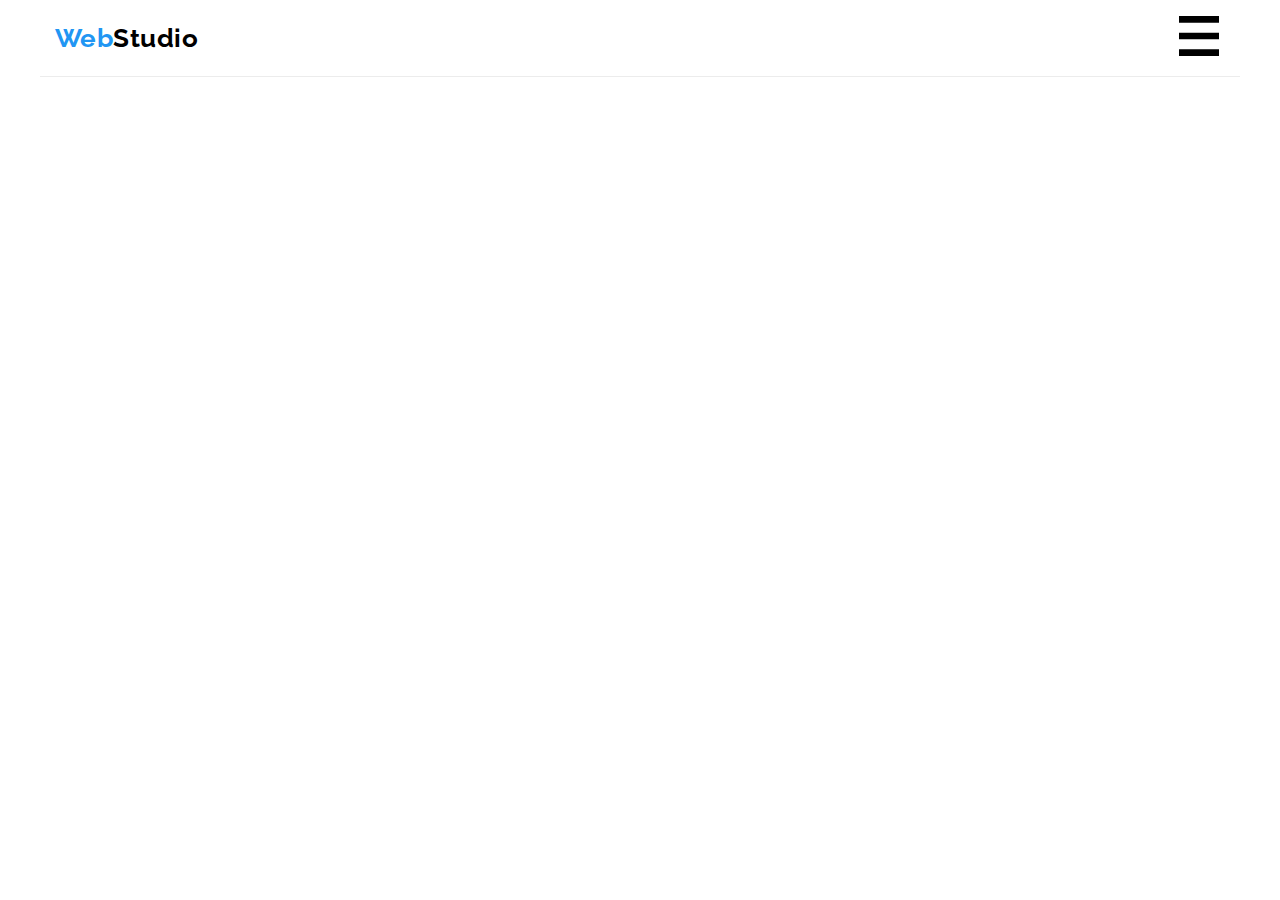
==== commit 2086fdbf: "Fix" ====
--- a/index.html
+++ b/index.html
@@ -13,49 +13,45 @@
   </head>
   <body>
     <header class="header container">
-      <div class="container">
-        <a class="logo link" href="">
-          <p lang="en"><span class="logo-tittel">Web</span>Studio</p>
-        </a>
-        <button class="menu-btn" type="button">
-          <svg  width="40" height="40">
+      <a class="logo link" href="">
+        <p lang="en"><span class="logo-tittel">Web</span>Studio</p>
+      </a>
+      <button class="menu-btn" type="button" aria-expanded="false" aria-controls="menu-wrapper" data-menu-button>
+        <svg width="40px" height="40px">
           <use class="menu-icon" href="./images/sprite.svg#icon-menu""></use>
-          <use class="menu-close" href="./images/sprite.svg#icon-close""></use>
-        </svg>
-        </button>        
-        <div class="header-menu">
-          <nav class="navigation">
-            <ul class="navigation-list list">
-              <li class="navigation-list-item">
-                <a class="navigation-list-link link active" href="./index.html"
-                  >Студия</a
-                >
-              </li>
-              <li class="navigation-list-item">
-                <a class="navigation-list-link link" href="./portfolio.html"
-                  >Портфолио</a
-                >
-              </li>
-              <li class="navigation-list-item">
-                <a class="navigation-list-link link" href="">Контакты</a>
-              </li>
-            </ul>
-          </nav>
-          <address class="header-adress">
-            <a class="header-link link" href="malto:info@devstudio.com">
-              <svg class="nav-img">
-                <use href="./images/sprite.svg#icon-envelope"></use>
+                <use class=" menu-close" href="./images/sprite.svg#icon-close""></use>
               </svg>
-              info@devstudio.com</a
-            >
-            <a class="header-link link" href="tel:+380961111111">
-              <svg class="nav-img">
-                <use href="./images/sprite.svg#icon-tel"></use>
-              </svg>
-              +38 096 111 11 11</a
-            >
-          </address>
-        </div>
+              </button>   
+          <div class="menu-wrapper" data-menu>  
+            
+              <nav class="navigation">
+                <ul class="navigation-list list">
+                  <li class="navigation-list-item">
+                    <a class="navigation-list-link link active" href="./index.html">Студия</a>
+                  </li>
+                  <li class="navigation-list-item">
+                    <a class="navigation-list-link link" href="./portfolio.html">Портфолио</a>
+                  </li>
+                  <li class="navigation-list-item">
+                    <a class="navigation-list-link link" href="">Контакты</a>
+                  </li>
+                </ul>
+              </nav>
+              <address class="header-adress">
+                <a class="header-link link" href="malto:info@devstudio.com">
+                  <svg class="nav-img">
+                    <use href="./images/sprite.svg#icon-envelope"></use>
+                  </svg>
+                  info@devstudio.com</a>
+                <a class="header-link link" href="tel:+380961111111">
+                  <svg class="nav-img">
+                    <use href="./images/sprite.svg#icon-tel"></use>
+                  </svg>
+                  +38 096 111 11 11</a>
+              </address>
+             <!-- <div class="header-menu">
+               
+          </div> -->
       </div>
     </header>
     <main>
--- a/css/main.min.css
+++ b/css/main.min.css
@@ -1,2 +1,2 @@
-html{box-sizing:border-box}*,*::before,*::after{box-sizing:inherit}body{background-color:#fff;font-family:Roboto,sans-serif;font-size:14;letter-spacing:0.03em;color:#757575}h2,h3,p,ul{margin-top:0px;margin-bottom:0px;padding-left:0px}.visually-hidden{position:absolute;width:1px;height:1px;margin:-1px;border:0;padding:0;white-space:nowrap;clip-path:inset(100%);clip:rect(0 0 0 0);overflow:hidden}.link{text-decoration:none;display:block;color:inherit}.list{list-style:none}.img{display:block}.container{padding-left:15px;padding-right:15px;margin-left:auto;margin-right:auto}@media screen and (min-width: 480px){.container{width:480px}}@media screen and (min-width: 768px){.container{width:768px}}@media screen and (min-width: 1200px){.container{width:1200px}}.model-btn{font-weight:700px;font-size:16px;line-height:1.87;letter-spacing:0.06em;color:#fff;background-color:#2196f3;padding-top:10px;padding-right:32px;padding-bottom:10px;padding-left:32px;box-shadow:0px 4px 4px rgba(0,0,0,0.15);border-radius:4px;border-color:#2196f3;cursor:pointer;outline:none}.backdrop{position:fixed;left:0;top:0;width:100%;height:100%;background-color:rgba(0,0,0,0.5);transform:opacity 250ms cubic-bezier(0.4, 0, 0.2, 1)}.model-form{width:528px;position:absolute;top:50%;left:50%;transform:translate(-50%, -50%);padding:40px;display:flex;flex-direction:column;background-color:#fff}.model-form-titel{font-family:Roboto;font-style:normal;font-weight:700;font-size:20px;line-height:1.15;text-align:center;letter-spacing:0.03em;color:#212121;margin-bottom:30px}.model-form-input{display:block;width:100%;height:40px;font-family:Roboto;font-weight:400;font-size:14px;line-height:1.14;letter-spacing:0.01em;color:#757575;padding-top:12px;padding-bottom:12px;padding-left:42px;border:1px solid rgba(33,33,33,0.2);border-radius:4px}.model-form-input:focus+.model-form-label,.model-form-input:not(:placeholder-shown)+.model-form-label{transform:translateY(-39px);left:19px;color:#2196f3;font-size:12px;line-height:1.16}.model-form-input:focus ~ .model-form-img,.model-form-input:not(:placeholder-shown) ~ .model-form-img{fill:#2196f3}.model-form-input-wrapper{position:relative;margin-bottom:28px}.model-form-label{position:absolute;top:50%;left:42px;transform:translateY(-50%);transition:transform 250ms cubic-bezier(0.4, 0, 0.2, 1)}.model-form-message{position:relative;width:448px;height:120px;resize:none;font-family:Roboto;font-weight:400;font-size:14px;line-height:1.14;letter-spacing:0.01em;color:#757575;border:1px solid rgba(33,33,33,0.2);border-radius:4px}.model-form-message:focus+.model-form-message-comment,.model-form-message:not(:placeholder-shown)+.model-form-message-comment{transform:translateY(-30px);color:#2196f3;font-size:12px;line-height:1.16}.model-form-message:focus::placeholder{color:#2196f3}.model-form-input-message{position:relative;margin-bottom:20px}.model-form-message-comment{position:absolute;top:12px;left:16px;transform:translateY(-50%);transition:transform 250ms cubic-bezier(0.4, 0, 0.2, 1);font-family:Roboto;font-weight:400;font-size:14px;line-height:1.14;letter-spacing:0.01em;color:#757575}.model-form-option-label{margin-bottom:30px;font-family:Roboto;font-weight:400;font-size:14px;line-height:1.71;letter-spacing:0.03em;color:#757575}.model-form .model-btn{width:200px;height:50px;margin-right:auto;margin-left:auto}.model-form-option-label{display:flex;height:24px;align-items:center;padding-left:12px}.model-form-option-span a{color:#2196f3}.model-form-option-span{text-align:center}.model-form-input:focus,.model-form-message:focus,.model-form-input:not(:placeholder-shown),.model-form-message:not(:placeholder-shown){outline:none;border-color:#2196f3}.model-form-img{display:block;position:absolute;top:50%;left:19px;transform:translateY(-50%);width:12px;height:12px;fill:#212121;transition:fill 250ms cubic-bezier(0.4, 0, 0.2, 1)}.model-form-chek{display:block;width:16px;height:15px;fill:#fff;border:2px solid #000;border-radius:2px;margin-right:8.38px}.model-form-checkbox:checked+.model-form-chek{background-color:#2196f3;border-color:#2196f3}.modal-btn{display:inline-flex;justify-content:center;align-items:center;position:absolute;top:8px;right:8px;width:30px;height:30px;background-color:transparent;border:1px solid rgba(0,0,0,0.1);border-radius:50%;fill:#000000;outline:none}.modal-btn:hover .model-form-img-close,.modal-btn:focus .model-form-img-close{fill:#2196f3}.model-form-img-close{width:11px;height:11px;transition:fill 250ms cubic-bezier(0.4, 0, 0.2, 1)}.is-hidden{opacity:0;visibility:hidden;pointer-events:none}.logo{font-family:Raleway,sans-serif;font-style:normal;color:#000}.logo-tittel{color:#2196f3}@media screen and (max-width: 1199px){.logo{font-weight:700;font-size:24px;line-height:1.16;margin-right:85px}}@media screen and (min-width: 1200px){.logo{font-weight:700;font-size:26px;line-height:1.19;margin-right:85px}}.header{border-bottom:1px solid #ececec}.header .container{display:flex;align-items:center;justify-content:space-between}.header-adress{display:flex}.header-link{font-style:normal;font-weight:500;font-size:14px;line-height:1.14;letter-spacing:0.02em;color:#212121;transition:color 250ms cubic-bezier(0.4, 0, 0.2, 1)}.header-link:hover,.header-link:focus{color:#2196f3}.header-link:hover svg{fill:#2196f3}.header-link{color:#757575}.header-link:not(:last-child){margin-right:30px}.header-menu{display:none}@media screen and (min-width: 481px){.header-menu{display:flex}}.navigation{display:flex;align-items:center}.navigation-list{display:flex;padding-left:0px}.navigation-list-link{font-style:normal;font-weight:500;font-size:14px;line-height:1.14;letter-spacing:0.02em;color:#757575;transition:color 250ms cubic-bezier(0.4, 0, 0.2, 1);padding-top:32px;padding-bottom:32px}.navigation-list-link:hover,.navigation-list-link:focus{color:#2196f3}.navigation-list-item{position:relative}.navigation-list-item:not(:last-child){margin-right:50px}.active::after{content:'';display:block;position:absolute;transform:translateY(29px);width:100%;height:4px;background-color:#2196f3;border-radius:2px;margin:auto;color:#2196f3}.nav-img{width:16px;height:12px;transition:fill 250ms cubic-bezier(0.4, 0, 0.2, 1)}.nav-img:hover{fill:#2196f3}
+html{box-sizing:border-box}*,*::before,*::after{box-sizing:inherit}body{background-color:#fff;font-family:Roboto,sans-serif;font-size:14;letter-spacing:0.03em;color:#757575}h2,h3,p,ul{margin-top:0px;margin-bottom:0px;padding-left:0px}.visually-hidden{position:absolute;width:1px;height:1px;margin:-1px;border:0;padding:0;white-space:nowrap;clip-path:inset(100%);clip:rect(0 0 0 0);overflow:hidden}.link{text-decoration:none;display:block;color:inherit}.list{list-style:none}.img{display:block}.container{padding-left:15px;padding-right:15px;margin:0 auto}@media screen and (min-width: 480px){.container{width:480px}}@media screen and (min-width: 768px){.container{width:768px}}@media screen and (min-width: 1200px){.container{width:1200px}}.model-btn{font-weight:700px;font-size:16px;line-height:1.87;letter-spacing:0.06em;color:#fff;background-color:#2196f3;padding-top:10px;padding-right:32px;padding-bottom:10px;padding-left:32px;box-shadow:0px 4px 4px rgba(0,0,0,0.15);border-radius:4px;border-color:#2196f3;cursor:pointer;outline:none}.backdrop{position:fixed;left:0;top:0;width:100%;height:100%;background-color:rgba(0,0,0,0.5);transform:opacity 250ms cubic-bezier(0.4, 0, 0.2, 1)}.model-form{width:528px;position:absolute;top:50%;left:50%;transform:translate(-50%, -50%);padding:40px;display:flex;flex-direction:column;background-color:#fff}.model-form-titel{font-family:Roboto;font-style:normal;font-weight:700;font-size:20px;line-height:1.15;text-align:center;letter-spacing:0.03em;color:#212121;margin-bottom:30px}.model-form-input{display:block;width:100%;height:40px;font-family:Roboto;font-weight:400;font-size:14px;line-height:1.14;letter-spacing:0.01em;color:#757575;padding-top:12px;padding-bottom:12px;padding-left:42px;border:1px solid rgba(33,33,33,0.2);border-radius:4px}.model-form-input:focus+.model-form-label,.model-form-input:not(:placeholder-shown)+.model-form-label{transform:translateY(-39px);left:19px;color:#2196f3;font-size:12px;line-height:1.16}.model-form-input:focus ~ .model-form-img,.model-form-input:not(:placeholder-shown) ~ .model-form-img{fill:#2196f3}.model-form-input-wrapper{position:relative;margin-bottom:28px}.model-form-label{position:absolute;top:50%;left:42px;transform:translateY(-50%);transition:transform 250ms cubic-bezier(0.4, 0, 0.2, 1)}.model-form-message{position:relative;width:448px;height:120px;resize:none;font-family:Roboto;font-weight:400;font-size:14px;line-height:1.14;letter-spacing:0.01em;color:#757575;border:1px solid rgba(33,33,33,0.2);border-radius:4px}.model-form-message:focus+.model-form-message-comment,.model-form-message:not(:placeholder-shown)+.model-form-message-comment{transform:translateY(-30px);color:#2196f3;font-size:12px;line-height:1.16}.model-form-message:focus::placeholder{color:#2196f3}.model-form-input-message{position:relative;margin-bottom:20px}.model-form-message-comment{position:absolute;top:12px;left:16px;transform:translateY(-50%);transition:transform 250ms cubic-bezier(0.4, 0, 0.2, 1);font-family:Roboto;font-weight:400;font-size:14px;line-height:1.14;letter-spacing:0.01em;color:#757575}.model-form-option-label{margin-bottom:30px;font-family:Roboto;font-weight:400;font-size:14px;line-height:1.71;letter-spacing:0.03em;color:#757575}.model-form .model-btn{width:200px;height:50px;margin-right:auto;margin-left:auto}.model-form-option-label{display:flex;height:24px;align-items:center;padding-left:12px}.model-form-option-span a{color:#2196f3}.model-form-option-span{text-align:center}.model-form-input:focus,.model-form-message:focus,.model-form-input:not(:placeholder-shown),.model-form-message:not(:placeholder-shown){outline:none;border-color:#2196f3}.model-form-img{display:block;position:absolute;top:50%;left:19px;transform:translateY(-50%);width:12px;height:12px;fill:#212121;transition:fill 250ms cubic-bezier(0.4, 0, 0.2, 1)}.model-form-chek{display:block;width:16px;height:15px;fill:#fff;border:2px solid #000;border-radius:2px;margin-right:8.38px}.model-form-checkbox:checked+.model-form-chek{background-color:#2196f3;border-color:#2196f3}.modal-btn{display:inline-flex;justify-content:center;align-items:center;position:absolute;top:8px;right:8px;width:30px;height:30px;background-color:transparent;border:1px solid rgba(0,0,0,0.1);border-radius:50%;fill:#000000;outline:none}.modal-btn:hover .model-form-img-close,.modal-btn:focus .model-form-img-close{fill:#2196f3}.model-form-img-close{width:11px;height:11px;transition:fill 250ms cubic-bezier(0.4, 0, 0.2, 1)}.is-hidden{opacity:0;visibility:hidden;pointer-events:none}.logo{font-family:Raleway,sans-serif;font-style:normal;color:#000}.logo-tittel{color:#2196f3}@media screen and (max-width: 1199px){.logo{font-weight:700;font-size:24px;line-height:1.16;margin-right:85px}}@media screen and (min-width: 1200px){.logo{font-weight:700;font-size:26px;line-height:1.19;margin-right:85px}}.menu-btn{color:#fff;background-color:#fff;border:none}.menu-close{display:none}.menu-wrapper{position:absolute;top:100%;left:0px;width:100%;height:453px;display:none;justify-content:center;align-items:center;flex-direction:column;padding-top:60px;padding-bottom:60px;background:#ffffff;box-shadow:0px 4px 8px rgba(0,0,0,0.04),0px 2px 4px rgba(0,0,0,0.08),0px 1px 3px rgba(0,0,0,0.16)}.menu-wrapper.is-open{display:flex}.header{border-bottom:1px solid #ececec;padding-top:15px;padding-bottom:15px;display:flex;justify-content:space-between;align-items:center;position:relative}.header .container{display:flex;align-items:center;justify-content:space-between}.header-link{font-style:normal;font-weight:500;font-size:14px;line-height:1.14;letter-spacing:0.02em;color:#212121;transition:color 250ms cubic-bezier(0.4, 0, 0.2, 1)}.header-link:hover,.header-link:focus{color:#2196f3}.header-link:hover svg{fill:#2196f3}.header-link{color:#757575}.header-link:not(:last-child){margin-bottom:16px}.header-menu{display:none}@media screen and (min-width: 481px){.header-menu{display:flex}}.navigation{display:flex;align-items:center;text-align:center}.navigation-list-link{font-style:normal;font-weight:500;font-size:14px;line-height:1.14;letter-spacing:0.02em;color:#757575;transition:color 250ms cubic-bezier(0.4, 0, 0.2, 1)}.navigation-list-link:hover,.navigation-list-link:focus{color:#2196f3}.navigation-list-item{position:relative}.navigation-list-item:not(:last-child){margin-bottom:40px}.navigation-list-item:last-child{margin-bottom:60px}.active::after{content:'';display:block;position:absolute;transform:translateY(8px);width:100%;height:4px;background-color:#2196f3;border-radius:2px;margin:auto;color:#2196f3}.nav-img{width:16px;height:12px;transition:fill 250ms cubic-bezier(0.4, 0, 0.2, 1)}.nav-img:hover{fill:#2196f3}
 /*# sourceMappingURL=main.min.css.map */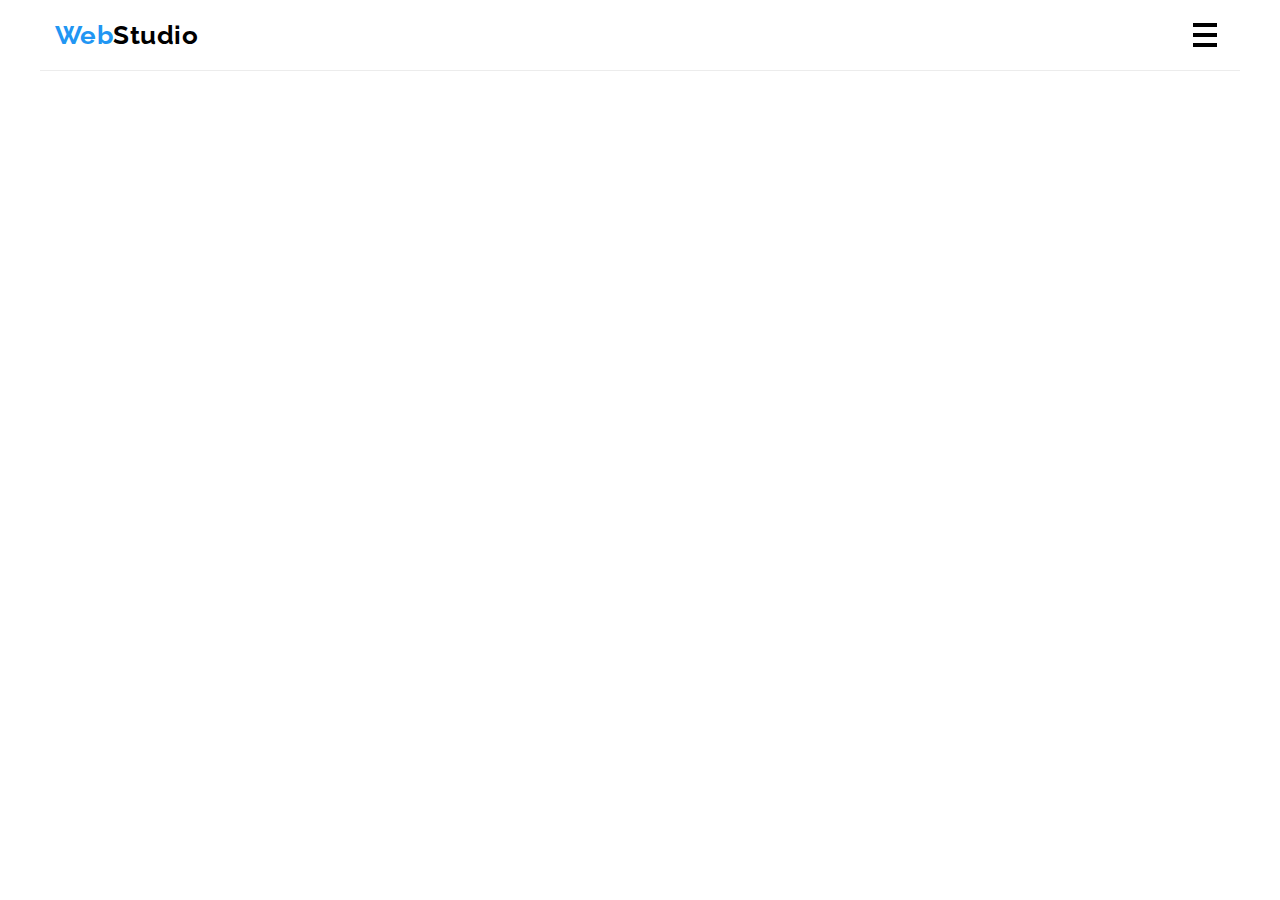
==== commit 93061214: "fix1" ====
--- a/index.html
+++ b/index.html
@@ -16,40 +16,51 @@
       <a class="logo link" href="">
         <p lang="en"><span class="logo-tittel">Web</span>Studio</p>
       </a>
-      <button class="menu-btn" type="button" aria-expanded="false" aria-controls="menu-wrapper" data-menu-button>
-        <svg width="40px" height="40px">
-          <use class="menu-icon" href="./images/sprite.svg#icon-menu""></use>
-                <use class=" menu-close" href="./images/sprite.svg#icon-close""></use>
-              </svg>
-              </button>   
-          <div class="menu-wrapper" data-menu>  
-            
-              <nav class="navigation">
-                <ul class="navigation-list list">
-                  <li class="navigation-list-item">
-                    <a class="navigation-list-link link active" href="./index.html">Студия</a>
-                  </li>
-                  <li class="navigation-list-item">
-                    <a class="navigation-list-link link" href="./portfolio.html">Портфолио</a>
-                  </li>
-                  <li class="navigation-list-item">
-                    <a class="navigation-list-link link" href="">Контакты</a>
-                  </li>
-                </ul>
-              </nav>
-              <address class="header-adress">
-                <a class="header-link link" href="malto:info@devstudio.com">
-                  <svg class="nav-img">
-                    <use href="./images/sprite.svg#icon-envelope"></use>
-                  </svg>
-                  info@devstudio.com</a>
-                <a class="header-link link" href="tel:+380961111111">
-                  <svg class="nav-img">
-                    <use href="./images/sprite.svg#icon-tel"></use>
-                  </svg>
-                  +38 096 111 11 11</a>
-              </address>
-             <!-- <div class="header-menu">
+      <button
+        class="menu-btn"
+        type="button"
+        aria-expanded="false"
+        aria-controls="menu-wrapper"
+        data-menu-button
+      >
+        <svg class="header-menu-svg">
+          <use class="menu-icon" href="./images/sprite.svg#icon-menu"></use>
+          <use class="menu-close" href="./images/sprite.svg#icon-close"></use>
+        </svg>
+      </button>
+      <div class="menu-wrapper" data-menu>
+        <nav class="navigation">
+          <ul class="navigation-list list">
+            <li class="navigation-list-item">
+              <a class="navigation-list-link link active" href="./index.html"
+                >Студия</a
+              >
+            </li>
+            <li class="navigation-list-item">
+              <a class="navigation-list-link link" href="./portfolio.html"
+                >Портфолио</a
+              >
+            </li>
+            <li class="navigation-list-item">
+              <a class="navigation-list-link link" href="">Контакты</a>
+            </li>
+          </ul>
+        </nav>
+        <address class="header-adress">
+          <a class="header-link link" href="malto:info@devstudio.com">
+            <svg class="nav-img">
+              <use href="./images/sprite.svg#icon-envelope"></use>
+            </svg>
+            info@devstudio.com</a
+          >
+          <a class="header-link link" href="tel:+380961111111">
+            <svg class="nav-img">
+              <use href="./images/sprite.svg#icon-tel"></use>
+            </svg>
+            +38 096 111 11 11</a
+          >
+        </address>
+        <!-- <div class="header-menu">
                
           </div> -->
       </div>
--- a/css/main.min.css
+++ b/css/main.min.css
@@ -1,2 +1,2 @@
-html{box-sizing:border-box}*,*::before,*::after{box-sizing:inherit}body{background-color:#fff;font-family:Roboto,sans-serif;font-size:14;letter-spacing:0.03em;color:#757575}h2,h3,p,ul{margin-top:0px;margin-bottom:0px;padding-left:0px}.visually-hidden{position:absolute;width:1px;height:1px;margin:-1px;border:0;padding:0;white-space:nowrap;clip-path:inset(100%);clip:rect(0 0 0 0);overflow:hidden}.link{text-decoration:none;display:block;color:inherit}.list{list-style:none}.img{display:block}.container{padding-left:15px;padding-right:15px;margin:0 auto}@media screen and (min-width: 480px){.container{width:480px}}@media screen and (min-width: 768px){.container{width:768px}}@media screen and (min-width: 1200px){.container{width:1200px}}.model-btn{font-weight:700px;font-size:16px;line-height:1.87;letter-spacing:0.06em;color:#fff;background-color:#2196f3;padding-top:10px;padding-right:32px;padding-bottom:10px;padding-left:32px;box-shadow:0px 4px 4px rgba(0,0,0,0.15);border-radius:4px;border-color:#2196f3;cursor:pointer;outline:none}.backdrop{position:fixed;left:0;top:0;width:100%;height:100%;background-color:rgba(0,0,0,0.5);transform:opacity 250ms cubic-bezier(0.4, 0, 0.2, 1)}.model-form{width:528px;position:absolute;top:50%;left:50%;transform:translate(-50%, -50%);padding:40px;display:flex;flex-direction:column;background-color:#fff}.model-form-titel{font-family:Roboto;font-style:normal;font-weight:700;font-size:20px;line-height:1.15;text-align:center;letter-spacing:0.03em;color:#212121;margin-bottom:30px}.model-form-input{display:block;width:100%;height:40px;font-family:Roboto;font-weight:400;font-size:14px;line-height:1.14;letter-spacing:0.01em;color:#757575;padding-top:12px;padding-bottom:12px;padding-left:42px;border:1px solid rgba(33,33,33,0.2);border-radius:4px}.model-form-input:focus+.model-form-label,.model-form-input:not(:placeholder-shown)+.model-form-label{transform:translateY(-39px);left:19px;color:#2196f3;font-size:12px;line-height:1.16}.model-form-input:focus ~ .model-form-img,.model-form-input:not(:placeholder-shown) ~ .model-form-img{fill:#2196f3}.model-form-input-wrapper{position:relative;margin-bottom:28px}.model-form-label{position:absolute;top:50%;left:42px;transform:translateY(-50%);transition:transform 250ms cubic-bezier(0.4, 0, 0.2, 1)}.model-form-message{position:relative;width:448px;height:120px;resize:none;font-family:Roboto;font-weight:400;font-size:14px;line-height:1.14;letter-spacing:0.01em;color:#757575;border:1px solid rgba(33,33,33,0.2);border-radius:4px}.model-form-message:focus+.model-form-message-comment,.model-form-message:not(:placeholder-shown)+.model-form-message-comment{transform:translateY(-30px);color:#2196f3;font-size:12px;line-height:1.16}.model-form-message:focus::placeholder{color:#2196f3}.model-form-input-message{position:relative;margin-bottom:20px}.model-form-message-comment{position:absolute;top:12px;left:16px;transform:translateY(-50%);transition:transform 250ms cubic-bezier(0.4, 0, 0.2, 1);font-family:Roboto;font-weight:400;font-size:14px;line-height:1.14;letter-spacing:0.01em;color:#757575}.model-form-option-label{margin-bottom:30px;font-family:Roboto;font-weight:400;font-size:14px;line-height:1.71;letter-spacing:0.03em;color:#757575}.model-form .model-btn{width:200px;height:50px;margin-right:auto;margin-left:auto}.model-form-option-label{display:flex;height:24px;align-items:center;padding-left:12px}.model-form-option-span a{color:#2196f3}.model-form-option-span{text-align:center}.model-form-input:focus,.model-form-message:focus,.model-form-input:not(:placeholder-shown),.model-form-message:not(:placeholder-shown){outline:none;border-color:#2196f3}.model-form-img{display:block;position:absolute;top:50%;left:19px;transform:translateY(-50%);width:12px;height:12px;fill:#212121;transition:fill 250ms cubic-bezier(0.4, 0, 0.2, 1)}.model-form-chek{display:block;width:16px;height:15px;fill:#fff;border:2px solid #000;border-radius:2px;margin-right:8.38px}.model-form-checkbox:checked+.model-form-chek{background-color:#2196f3;border-color:#2196f3}.modal-btn{display:inline-flex;justify-content:center;align-items:center;position:absolute;top:8px;right:8px;width:30px;height:30px;background-color:transparent;border:1px solid rgba(0,0,0,0.1);border-radius:50%;fill:#000000;outline:none}.modal-btn:hover .model-form-img-close,.modal-btn:focus .model-form-img-close{fill:#2196f3}.model-form-img-close{width:11px;height:11px;transition:fill 250ms cubic-bezier(0.4, 0, 0.2, 1)}.is-hidden{opacity:0;visibility:hidden;pointer-events:none}.logo{font-family:Raleway,sans-serif;font-style:normal;color:#000}.logo-tittel{color:#2196f3}@media screen and (max-width: 1199px){.logo{font-weight:700;font-size:24px;line-height:1.16;margin-right:85px}}@media screen and (min-width: 1200px){.logo{font-weight:700;font-size:26px;line-height:1.19;margin-right:85px}}.menu-btn{color:#fff;background-color:#fff;border:none}.menu-close{display:none}.menu-wrapper{position:absolute;top:100%;left:0px;width:100%;height:453px;display:none;justify-content:center;align-items:center;flex-direction:column;padding-top:60px;padding-bottom:60px;background:#ffffff;box-shadow:0px 4px 8px rgba(0,0,0,0.04),0px 2px 4px rgba(0,0,0,0.08),0px 1px 3px rgba(0,0,0,0.16)}.menu-wrapper.is-open{display:flex}.header{border-bottom:1px solid #ececec;padding-top:15px;padding-bottom:15px;display:flex;justify-content:space-between;align-items:center;position:relative}.header .container{display:flex;align-items:center;justify-content:space-between}.header-link{font-style:normal;font-weight:500;font-size:14px;line-height:1.14;letter-spacing:0.02em;color:#212121;transition:color 250ms cubic-bezier(0.4, 0, 0.2, 1)}.header-link:hover,.header-link:focus{color:#2196f3}.header-link:hover svg{fill:#2196f3}.header-link{color:#757575}.header-link:not(:last-child){margin-bottom:16px}.header-menu{display:none}@media screen and (min-width: 481px){.header-menu{display:flex}}.navigation{display:flex;align-items:center;text-align:center}.navigation-list-link{font-style:normal;font-weight:500;font-size:14px;line-height:1.14;letter-spacing:0.02em;color:#757575;transition:color 250ms cubic-bezier(0.4, 0, 0.2, 1)}.navigation-list-link:hover,.navigation-list-link:focus{color:#2196f3}.navigation-list-item{position:relative}.navigation-list-item:not(:last-child){margin-bottom:40px}.navigation-list-item:last-child{margin-bottom:60px}.active::after{content:'';display:block;position:absolute;transform:translateY(8px);width:100%;height:4px;background-color:#2196f3;border-radius:2px;margin:auto;color:#2196f3}.nav-img{width:16px;height:12px;transition:fill 250ms cubic-bezier(0.4, 0, 0.2, 1)}.nav-img:hover{fill:#2196f3}
+html{box-sizing:border-box}*,*::before,*::after{box-sizing:inherit}body{background-color:#fff;font-family:Roboto,sans-serif;font-size:14;letter-spacing:0.03em;color:#757575}h2,h3,p,ul{margin-top:0px;margin-bottom:0px;padding-left:0px}.visually-hidden{position:absolute;width:1px;height:1px;margin:-1px;border:0;padding:0;white-space:nowrap;clip-path:inset(100%);clip:rect(0 0 0 0);overflow:hidden}.link{text-decoration:none;display:block;color:inherit}.list{list-style:none}.img{display:block}.container{padding-left:15px;padding-right:15px;margin:0 auto}@media screen and (min-width: 480px){.container{width:480px}}@media screen and (min-width: 768px){.container{width:768px}}@media screen and (min-width: 1200px){.container{width:1200px}}.model-btn{font-weight:700px;font-size:16px;line-height:1.87;letter-spacing:0.06em;color:#fff;background-color:#2196f3;padding-top:10px;padding-right:32px;padding-bottom:10px;padding-left:32px;box-shadow:0px 4px 4px rgba(0,0,0,0.15);border-radius:4px;border-color:#2196f3;cursor:pointer;outline:none}.backdrop{position:fixed;left:0;top:0;width:100%;height:100%;background-color:rgba(0,0,0,0.5);transform:opacity 250ms cubic-bezier(0.4, 0, 0.2, 1)}.model-form{width:528px;position:absolute;top:50%;left:50%;transform:translate(-50%, -50%);padding:40px;display:flex;flex-direction:column;background-color:#fff}.model-form-titel{font-family:Roboto;font-style:normal;font-weight:700;font-size:20px;line-height:1.15;text-align:center;letter-spacing:0.03em;color:#212121;margin-bottom:30px}.model-form-input{display:block;width:100%;height:40px;font-family:Roboto;font-weight:400;font-size:14px;line-height:1.14;letter-spacing:0.01em;color:#757575;padding-top:12px;padding-bottom:12px;padding-left:42px;border:1px solid rgba(33,33,33,0.2);border-radius:4px}.model-form-input:focus+.model-form-label,.model-form-input:not(:placeholder-shown)+.model-form-label{transform:translateY(-39px);left:19px;color:#2196f3;font-size:12px;line-height:1.16}.model-form-input:focus ~ .model-form-img,.model-form-input:not(:placeholder-shown) ~ .model-form-img{fill:#2196f3}.model-form-input-wrapper{position:relative;margin-bottom:28px}.model-form-label{position:absolute;top:50%;left:42px;transform:translateY(-50%);transition:transform 250ms cubic-bezier(0.4, 0, 0.2, 1)}.model-form-message{position:relative;width:448px;height:120px;resize:none;font-family:Roboto;font-weight:400;font-size:14px;line-height:1.14;letter-spacing:0.01em;color:#757575;border:1px solid rgba(33,33,33,0.2);border-radius:4px}.model-form-message:focus+.model-form-message-comment,.model-form-message:not(:placeholder-shown)+.model-form-message-comment{transform:translateY(-30px);color:#2196f3;font-size:12px;line-height:1.16}.model-form-message:focus::placeholder{color:#2196f3}.model-form-input-message{position:relative;margin-bottom:20px}.model-form-message-comment{position:absolute;top:12px;left:16px;transform:translateY(-50%);transition:transform 250ms cubic-bezier(0.4, 0, 0.2, 1);font-family:Roboto;font-weight:400;font-size:14px;line-height:1.14;letter-spacing:0.01em;color:#757575}.model-form-option-label{margin-bottom:30px;font-family:Roboto;font-weight:400;font-size:14px;line-height:1.71;letter-spacing:0.03em;color:#757575}.model-form .model-btn{width:200px;height:50px;margin-right:auto;margin-left:auto}.model-form-option-label{display:flex;height:24px;align-items:center;padding-left:12px}.model-form-option-span a{color:#2196f3}.model-form-option-span{text-align:center}.model-form-input:focus,.model-form-message:focus,.model-form-input:not(:placeholder-shown),.model-form-message:not(:placeholder-shown){outline:none;border-color:#2196f3}.model-form-img{display:block;position:absolute;top:50%;left:19px;transform:translateY(-50%);width:12px;height:12px;fill:#212121;transition:fill 250ms cubic-bezier(0.4, 0, 0.2, 1)}.model-form-chek{display:block;width:16px;height:15px;fill:#fff;border:2px solid #000;border-radius:2px;margin-right:8.38px}.model-form-checkbox:checked+.model-form-chek{background-color:#2196f3;border-color:#2196f3}.modal-btn{display:inline-flex;justify-content:center;align-items:center;position:absolute;top:8px;right:8px;width:30px;height:30px;background-color:transparent;border:1px solid rgba(0,0,0,0.1);border-radius:50%;fill:#000000;outline:none}.modal-btn:hover .model-form-img-close,.modal-btn:focus .model-form-img-close{fill:#2196f3}.model-form-img-close{width:11px;height:11px;transition:fill 250ms cubic-bezier(0.4, 0, 0.2, 1)}.is-hidden{opacity:0;visibility:hidden;pointer-events:none}.logo{font-family:Raleway,sans-serif;font-style:normal;color:#000}.logo-tittel{color:#2196f3}@media screen and (max-width: 1199px){.logo{font-weight:700;font-size:24px;line-height:1.16;margin-right:85px}}@media screen and (min-width: 1200px){.logo{font-weight:700;font-size:26px;line-height:1.19;margin-right:85px}}.menu-btn{color:#fff;background-color:#fff;width:40px;height:40px;border:none;outline:none;padding:8px;display:inline-flex;justify-content:center;align-items:center}.menu-btn.is-open .menu-icon{display:none}.menu-btn.is-open .menu-close{display:block}.menu-btn:hover .menu-icon{fill:#2196f3}.menu-btn:hover .menu-close{fill:#2196f3}.menu-close{display:none;width:18.67px;height:18.67px}.header-menu-svg{display:inline-flex;width:40px;height:40px}.menu-wrapper{position:absolute;top:100%;left:0px;width:100%;height:453px;display:none;justify-content:center;align-items:center;flex-direction:column;padding-top:60px;padding-bottom:60px;background:#ffffff;box-shadow:0px 4px 8px rgba(0,0,0,0.04),0px 2px 4px rgba(0,0,0,0.08),0px 1px 3px rgba(0,0,0,0.16)}.menu-wrapper.is-open{display:flex}.header{border-bottom:1px solid #ececec;padding-top:15px;padding-bottom:15px;display:flex;justify-content:space-between;align-items:center;position:relative}.header .container{display:flex;align-items:center;justify-content:space-between}.header-link{font-style:normal;font-weight:500;font-size:14px;line-height:1.14;letter-spacing:0.02em;color:#212121;transition:color 250ms cubic-bezier(0.4, 0, 0.2, 1)}.header-link:hover,.header-link:focus{color:#2196f3}.header-link:hover svg{fill:#2196f3}.header-link{color:#757575}.header-link:not(:last-child){margin-bottom:16px}.header-menu{display:none}@media screen and (min-width: 481px){.header-menu{display:flex}}.navigation{display:flex;align-items:center;text-align:center}.navigation-list-link{font-style:normal;font-weight:500;font-size:14px;line-height:1.14;letter-spacing:0.02em;color:#757575;transition:color 250ms cubic-bezier(0.4, 0, 0.2, 1)}.navigation-list-link:hover,.navigation-list-link:focus{color:#2196f3}.navigation-list-item{position:relative}.navigation-list-item:not(:last-child){margin-bottom:40px}.navigation-list-item:last-child{margin-bottom:60px}.active::after{content:'';display:block;position:absolute;transform:translateY(8px);width:100%;height:4px;background-color:#2196f3;border-radius:2px;margin:auto;color:#2196f3}.nav-img{width:16px;height:12px;transition:fill 250ms cubic-bezier(0.4, 0, 0.2, 1)}.nav-img:hover{fill:#2196f3}
 /*# sourceMappingURL=main.min.css.map */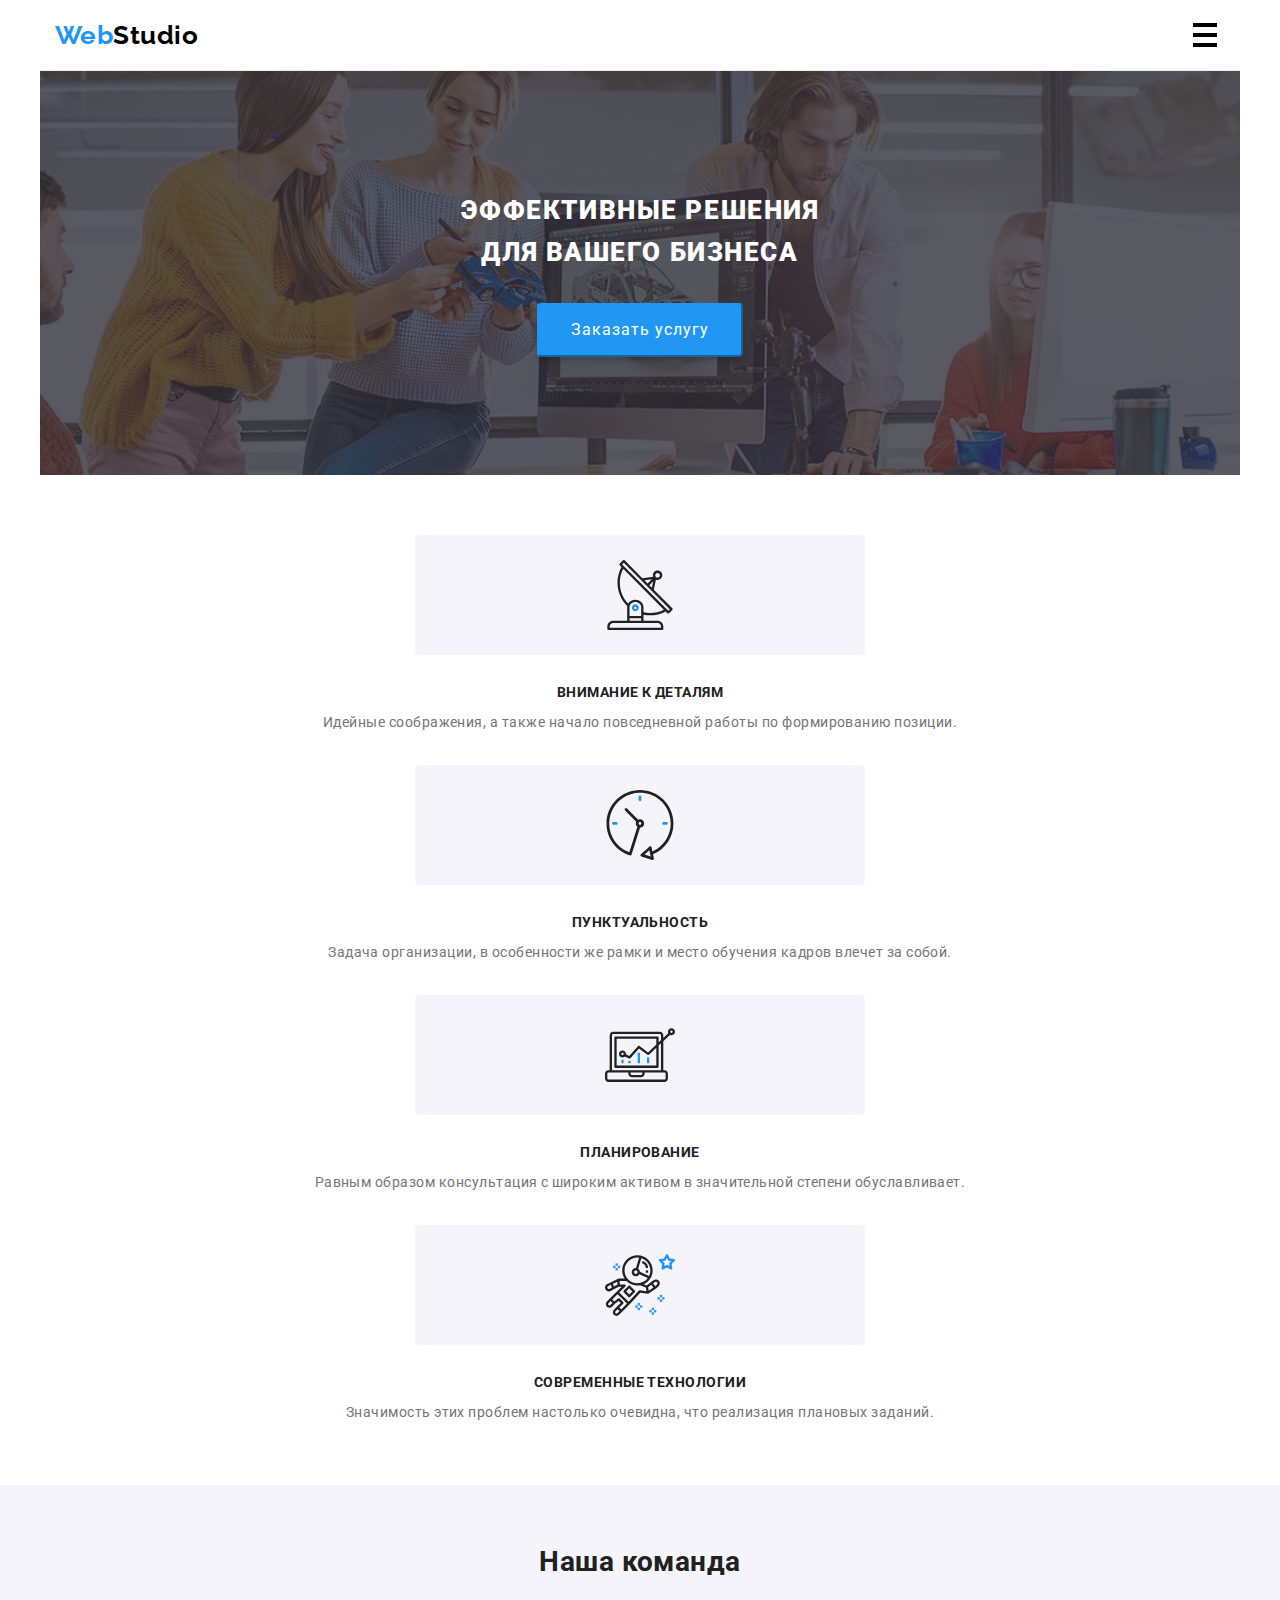
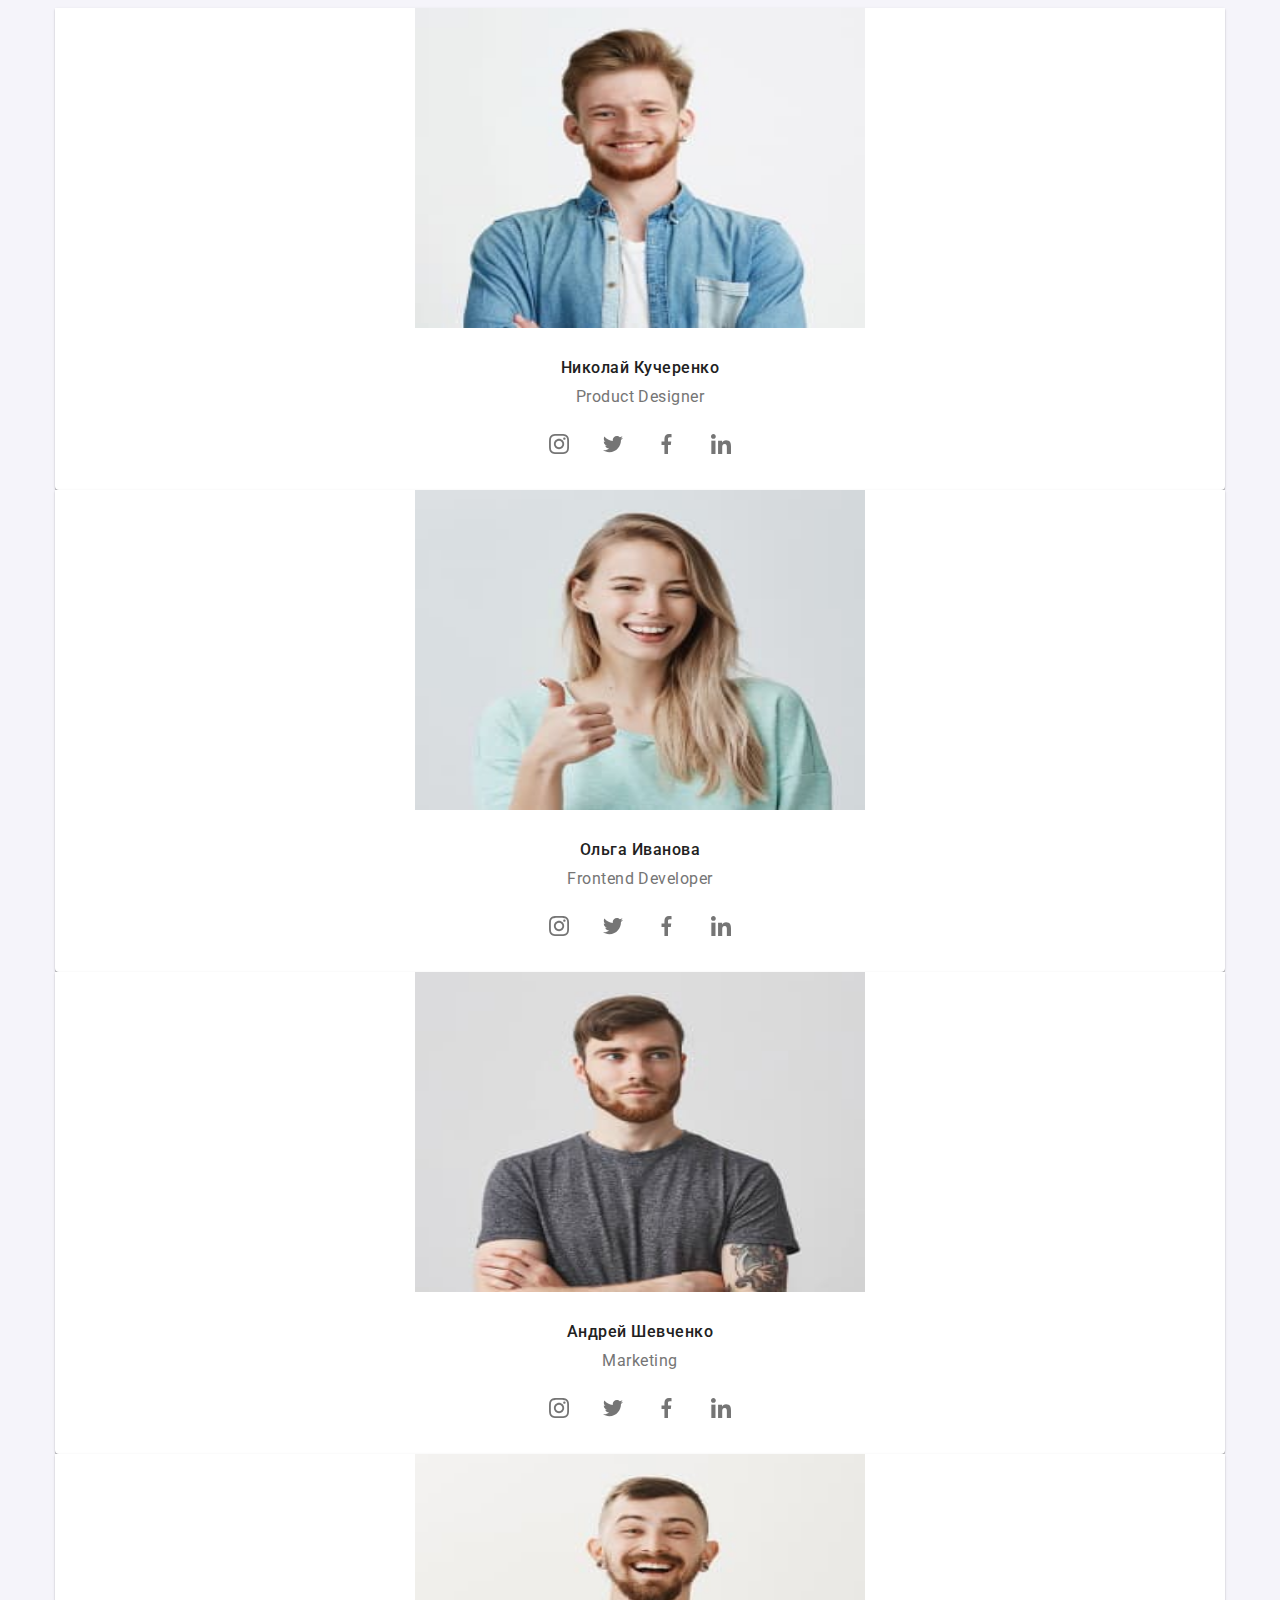
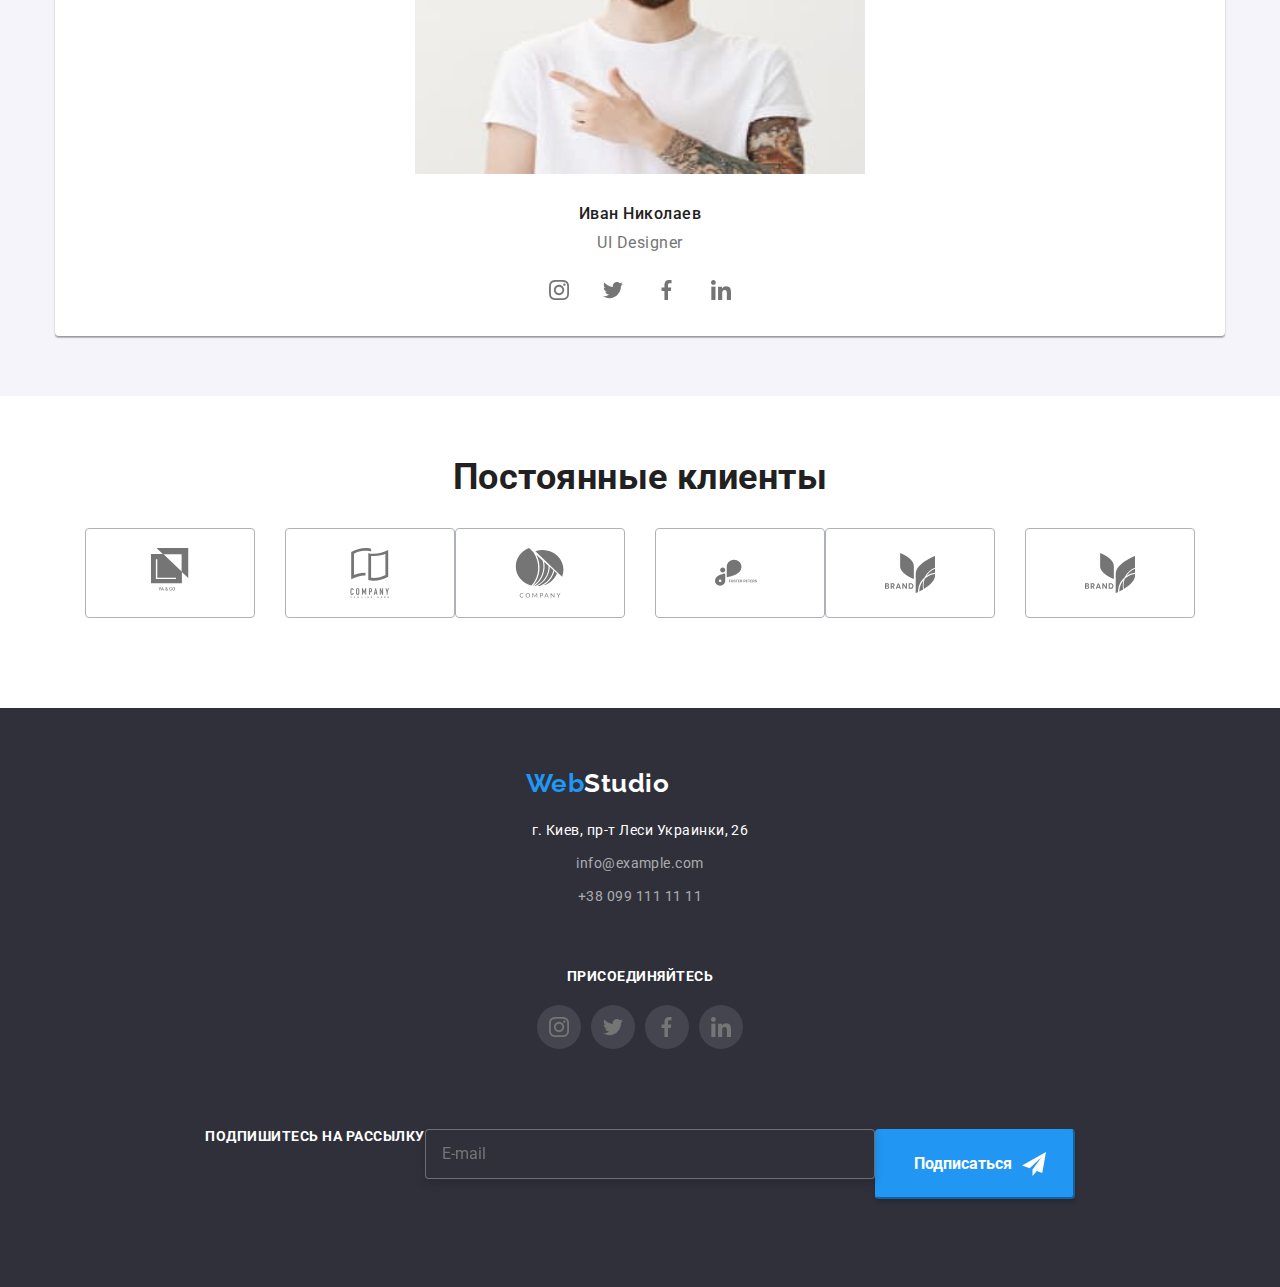
==== commit f0e9aeb7: "Fix2" ====
--- a/index.html
+++ b/index.html
@@ -67,7 +67,7 @@
     </header>
     <main>
       <!--hero-->
-      <!-- <section class="hero">
+      <section class="hero">
         <div class="container">
           <h1 class="hero-titel">
             Эффективные решения <br />
@@ -77,9 +77,9 @@
             Заказать услугу
           </button>
         </div>
-      </section> -->
+      </section>
       <!-- о нас -->
-      <!-- <section class="description">
+      <section class="description">
         <div class="container">
           <h2 class="visually-hidden">О нас</h2>
           <ul class="description-titel-list list">
@@ -125,7 +125,7 @@
             </li>
           </ul>
         </div>
-      </section> -->
+      </section>
       <!-- Чем мы занимаемся -->
       <!-- <section class="work">
         <div class="container">
@@ -165,7 +165,7 @@
         </div>
       </section> -->
       <!--Наша команда-->
-      <!-- <section class="comand">
+      <section class="comand">
         <div class="container">
           <h2 class="comand-titel">Наша команда</h2>
           <ul class="comand-titel-list list">
@@ -174,8 +174,6 @@
                 class="comand-img"
                 src="./images/Nikolay-Kucherenko.jpg"
                 alt="foto Nikolay Kucherenko "
-                width="270"
-                height="260"
               />
               <h3 class="comand-titel-name">Николай Кучеренко</h3>
               <p class="comand-titel-name-item">Product Designer</p>
@@ -231,8 +229,6 @@
                 class="comand-img"
                 src="./images/Olga-Ivanova.jpg"
                 alt="foto Olga Ivanova "
-                width="270"
-                height="260"
               />
               <h3 class="comand-titel-name">Ольга Иванова</h3>
               <p class="comand-titel-name-item">Frontend Developer</p>
@@ -288,8 +284,6 @@
                 class="comand-img"
                 src="./images/Andrey-Shevchenko.jpg"
                 alt="foto Andrey Shevchenko "
-                width="270"
-                height="260"
               />
               <h3 class="comand-titel-name">Андрей Шевченко</h3>
               <p class="comand-titel-name-item">Marketing</p>
@@ -345,8 +339,6 @@
                 class="comand-img"
                 src="./images/Ivan-Nikolaev.jpg"
                 alt="foto Ivan Nikolaev "
-                width="270"
-                height="260"
               />
               <h3 class="comand-titel-name">Иван Николаев</h3>
               <p class="comand-titel-name-item">UI Designer</p>
@@ -399,8 +391,8 @@
             </li>
           </ul>
         </div>
-      </section> -->
-      <!-- наши
+      </section>
+      <!-- наши  -->
       <section class="client">
         <div class="container">
           <h2 class="client-titel">Постоянные клиенты</h2>
@@ -440,7 +432,7 @@
                 </svg>
               </a>
             </li>
-            <li>
+            <li class="client-item-link">
               <a class="client-item-link-list" href="">
                 <svg class="client-link-img">
                   <use href="./images/sprite.svg#icon-Client-5"></use>
@@ -449,15 +441,15 @@
             </li>
           </ul>
         </div>
-      </section> -->
+      </section>
     </main>
-    <!-- <footer class="footer">
+    <footer class="footer">
       <div class="container footer-wraper">
         <div class="footer-adress-link">
           <a class="logo link footer-logo" href="">
             <p lang="en"><span class="logo-tittel">Web</span>Studio</p>
           </a>
-          <ul class="list">
+          <ul class="footer-list list">
             <li>
               <address class="footer-adress">
                 <a
@@ -547,7 +539,7 @@
                 required
               />
               <!-- <label for="mail-footer" class="footer-label">E-mail</label> -->
-    <!-- <button class="footer-btn-item" type="submit">
+              <button class="footer-btn-item" type="submit">
                 Подписаться
                 <svg class="footer-img">
                   <use href="./images/sprite.svg#icon-send"></use>
@@ -557,9 +549,9 @@
           </form>
         </div>
       </div>
-    </footer> -->
+    </footer>
 
-    <!-- <div data-modal class="backdrop is-hidden">
+    <div data-modal class="backdrop is-hidden">
       <form action="#" class="model-form">
         <button data-modal-close type="button" class="modal-btn">
           <svg class="model-form-img-close">
@@ -640,7 +632,7 @@
         </label>
         <button type="submit" class="model-btn">Отправить</button>
       </form>
-    </div> -->
+    </div>
 
     <script src="./js/modal.js"></script>
     <script src="./js/menu.js"></script>
--- a/css/main.min.css
+++ b/css/main.min.css
@@ -1,2 +1,2 @@
-html{box-sizing:border-box}*,*::before,*::after{box-sizing:inherit}body{background-color:#fff;font-family:Roboto,sans-serif;font-size:14;letter-spacing:0.03em;color:#757575}h2,h3,p,ul{margin-top:0px;margin-bottom:0px;padding-left:0px}.visually-hidden{position:absolute;width:1px;height:1px;margin:-1px;border:0;padding:0;white-space:nowrap;clip-path:inset(100%);clip:rect(0 0 0 0);overflow:hidden}.link{text-decoration:none;display:block;color:inherit}.list{list-style:none}.img{display:block}.container{padding-left:15px;padding-right:15px;margin:0 auto}@media screen and (min-width: 480px){.container{width:480px}}@media screen and (min-width: 768px){.container{width:768px}}@media screen and (min-width: 1200px){.container{width:1200px}}.model-btn{font-weight:700px;font-size:16px;line-height:1.87;letter-spacing:0.06em;color:#fff;background-color:#2196f3;padding-top:10px;padding-right:32px;padding-bottom:10px;padding-left:32px;box-shadow:0px 4px 4px rgba(0,0,0,0.15);border-radius:4px;border-color:#2196f3;cursor:pointer;outline:none}.backdrop{position:fixed;left:0;top:0;width:100%;height:100%;background-color:rgba(0,0,0,0.5);transform:opacity 250ms cubic-bezier(0.4, 0, 0.2, 1)}.model-form{width:528px;position:absolute;top:50%;left:50%;transform:translate(-50%, -50%);padding:40px;display:flex;flex-direction:column;background-color:#fff}.model-form-titel{font-family:Roboto;font-style:normal;font-weight:700;font-size:20px;line-height:1.15;text-align:center;letter-spacing:0.03em;color:#212121;margin-bottom:30px}.model-form-input{display:block;width:100%;height:40px;font-family:Roboto;font-weight:400;font-size:14px;line-height:1.14;letter-spacing:0.01em;color:#757575;padding-top:12px;padding-bottom:12px;padding-left:42px;border:1px solid rgba(33,33,33,0.2);border-radius:4px}.model-form-input:focus+.model-form-label,.model-form-input:not(:placeholder-shown)+.model-form-label{transform:translateY(-39px);left:19px;color:#2196f3;font-size:12px;line-height:1.16}.model-form-input:focus ~ .model-form-img,.model-form-input:not(:placeholder-shown) ~ .model-form-img{fill:#2196f3}.model-form-input-wrapper{position:relative;margin-bottom:28px}.model-form-label{position:absolute;top:50%;left:42px;transform:translateY(-50%);transition:transform 250ms cubic-bezier(0.4, 0, 0.2, 1)}.model-form-message{position:relative;width:448px;height:120px;resize:none;font-family:Roboto;font-weight:400;font-size:14px;line-height:1.14;letter-spacing:0.01em;color:#757575;border:1px solid rgba(33,33,33,0.2);border-radius:4px}.model-form-message:focus+.model-form-message-comment,.model-form-message:not(:placeholder-shown)+.model-form-message-comment{transform:translateY(-30px);color:#2196f3;font-size:12px;line-height:1.16}.model-form-message:focus::placeholder{color:#2196f3}.model-form-input-message{position:relative;margin-bottom:20px}.model-form-message-comment{position:absolute;top:12px;left:16px;transform:translateY(-50%);transition:transform 250ms cubic-bezier(0.4, 0, 0.2, 1);font-family:Roboto;font-weight:400;font-size:14px;line-height:1.14;letter-spacing:0.01em;color:#757575}.model-form-option-label{margin-bottom:30px;font-family:Roboto;font-weight:400;font-size:14px;line-height:1.71;letter-spacing:0.03em;color:#757575}.model-form .model-btn{width:200px;height:50px;margin-right:auto;margin-left:auto}.model-form-option-label{display:flex;height:24px;align-items:center;padding-left:12px}.model-form-option-span a{color:#2196f3}.model-form-option-span{text-align:center}.model-form-input:focus,.model-form-message:focus,.model-form-input:not(:placeholder-shown),.model-form-message:not(:placeholder-shown){outline:none;border-color:#2196f3}.model-form-img{display:block;position:absolute;top:50%;left:19px;transform:translateY(-50%);width:12px;height:12px;fill:#212121;transition:fill 250ms cubic-bezier(0.4, 0, 0.2, 1)}.model-form-chek{display:block;width:16px;height:15px;fill:#fff;border:2px solid #000;border-radius:2px;margin-right:8.38px}.model-form-checkbox:checked+.model-form-chek{background-color:#2196f3;border-color:#2196f3}.modal-btn{display:inline-flex;justify-content:center;align-items:center;position:absolute;top:8px;right:8px;width:30px;height:30px;background-color:transparent;border:1px solid rgba(0,0,0,0.1);border-radius:50%;fill:#000000;outline:none}.modal-btn:hover .model-form-img-close,.modal-btn:focus .model-form-img-close{fill:#2196f3}.model-form-img-close{width:11px;height:11px;transition:fill 250ms cubic-bezier(0.4, 0, 0.2, 1)}.is-hidden{opacity:0;visibility:hidden;pointer-events:none}.logo{font-family:Raleway,sans-serif;font-style:normal;color:#000}.logo-tittel{color:#2196f3}@media screen and (max-width: 1199px){.logo{font-weight:700;font-size:24px;line-height:1.16;margin-right:85px}}@media screen and (min-width: 1200px){.logo{font-weight:700;font-size:26px;line-height:1.19;margin-right:85px}}.menu-btn{color:#fff;background-color:#fff;width:40px;height:40px;border:none;outline:none;padding:8px;display:inline-flex;justify-content:center;align-items:center}.menu-btn.is-open .menu-icon{display:none}.menu-btn.is-open .menu-close{display:block}.menu-btn:hover .menu-icon{fill:#2196f3}.menu-btn:hover .menu-close{fill:#2196f3}.menu-close{display:none;width:18.67px;height:18.67px}.header-menu-svg{display:inline-flex;width:40px;height:40px}.menu-wrapper{position:absolute;top:100%;left:0px;width:100%;height:453px;display:none;justify-content:center;align-items:center;flex-direction:column;padding-top:60px;padding-bottom:60px;background:#ffffff;box-shadow:0px 4px 8px rgba(0,0,0,0.04),0px 2px 4px rgba(0,0,0,0.08),0px 1px 3px rgba(0,0,0,0.16)}.menu-wrapper.is-open{display:flex}.header{border-bottom:1px solid #ececec;padding-top:15px;padding-bottom:15px;display:flex;justify-content:space-between;align-items:center;position:relative}.header .container{display:flex;align-items:center;justify-content:space-between}.header-link{font-style:normal;font-weight:500;font-size:14px;line-height:1.14;letter-spacing:0.02em;color:#212121;transition:color 250ms cubic-bezier(0.4, 0, 0.2, 1)}.header-link:hover,.header-link:focus{color:#2196f3}.header-link:hover svg{fill:#2196f3}.header-link{color:#757575}.header-link:not(:last-child){margin-bottom:16px}.header-menu{display:none}@media screen and (min-width: 481px){.header-menu{display:flex}}.navigation{display:flex;align-items:center;text-align:center}.navigation-list-link{font-style:normal;font-weight:500;font-size:14px;line-height:1.14;letter-spacing:0.02em;color:#757575;transition:color 250ms cubic-bezier(0.4, 0, 0.2, 1)}.navigation-list-link:hover,.navigation-list-link:focus{color:#2196f3}.navigation-list-item{position:relative}.navigation-list-item:not(:last-child){margin-bottom:40px}.navigation-list-item:last-child{margin-bottom:60px}.active::after{content:'';display:block;position:absolute;transform:translateY(8px);width:100%;height:4px;background-color:#2196f3;border-radius:2px;margin:auto;color:#2196f3}.nav-img{width:16px;height:12px;transition:fill 250ms cubic-bezier(0.4, 0, 0.2, 1)}.nav-img:hover{fill:#2196f3}
+html{box-sizing:border-box}*,*::before,*::after{box-sizing:inherit}body{background-color:#fff;font-family:Roboto,sans-serif;font-size:14;letter-spacing:0.03em;color:#757575}h2,h3,p,ul{margin-top:0px;margin-bottom:0px;padding-left:0px}.visually-hidden{position:absolute;width:1px;height:1px;margin:-1px;border:0;padding:0;white-space:nowrap;clip-path:inset(100%);clip:rect(0 0 0 0);overflow:hidden}.link{text-decoration:none;display:block;color:inherit}.list{list-style:none}.img{display:block}.container{padding-left:15px;padding-right:15px;margin:0 auto}@media screen and (min-width: 480px){.container{width:480px}}@media screen and (min-width: 768px){.container{width:768px}}@media screen and (min-width: 1200px){.container{width:1200px}}.model-btn{font-weight:700px;font-size:16px;line-height:1.87;letter-spacing:0.06em;color:#fff;background-color:#2196f3;padding-top:10px;padding-right:32px;padding-bottom:10px;padding-left:32px;box-shadow:0px 4px 4px rgba(0,0,0,0.15);border-radius:4px;border-color:#2196f3;cursor:pointer;outline:none}.backdrop{position:fixed;left:0;top:0;width:100%;height:100%;background-color:rgba(0,0,0,0.5);transform:opacity 250ms cubic-bezier(0.4, 0, 0.2, 1)}.model-form{width:450px;position:absolute;top:50%;left:50%;transform:translate(-50%, -50%);padding:40px;display:flex;flex-direction:column;background-color:#fff}.model-form-titel{font-family:Roboto;font-style:normal;font-weight:700;font-size:20px;line-height:1.15;text-align:center;letter-spacing:0.03em;color:#212121;margin-bottom:30px}.model-form-input{display:block;width:100%;height:40px;font-family:Roboto;font-weight:400;font-size:14px;line-height:1.14;letter-spacing:0.01em;color:#757575;padding-top:12px;padding-bottom:12px;padding-left:42px;border:1px solid rgba(33,33,33,0.2);border-radius:4px}.model-form-input:focus+.model-form-label,.model-form-input:not(:placeholder-shown)+.model-form-label{transform:translateY(-39px);left:19px;color:#2196f3;font-size:12px;line-height:1.16}.model-form-input:focus ~ .model-form-img,.model-form-input:not(:placeholder-shown) ~ .model-form-img{fill:#2196f3}.model-form-input-wrapper{position:relative;margin-bottom:28px}.model-form-label{position:absolute;top:50%;left:42px;transform:translateY(-50%);transition:transform 250ms cubic-bezier(0.4, 0, 0.2, 1)}.model-form-message{position:relative;width:100%;height:120px;resize:none;font-family:Roboto;font-weight:400;font-size:14px;line-height:1.14;letter-spacing:0.01em;color:#757575;border:1px solid rgba(33,33,33,0.2);border-radius:4px}.model-form-message:focus+.model-form-message-comment,.model-form-message:not(:placeholder-shown)+.model-form-message-comment{transform:translateY(-30px);color:#2196f3;font-size:12px;line-height:1.16}.model-form-message:focus::placeholder{color:#2196f3}.model-form-input-message{position:relative;margin-bottom:20px}.model-form-message-comment{position:absolute;top:12px;left:16px;transform:translateY(-50%);transition:transform 250ms cubic-bezier(0.4, 0, 0.2, 1);font-family:Roboto;font-weight:400;font-size:14px;line-height:1.14;letter-spacing:0.01em;color:#757575}.model-form-option-label{margin-bottom:30px;font-family:Roboto;font-weight:400;font-size:14px;line-height:1.71;letter-spacing:0.03em;color:#757575}.model-form .model-btn{width:200px;height:50px;margin-right:auto;margin-left:auto}.model-form-option-label{display:flex;height:24px;align-items:center;padding-left:12px}.model-form-option-span a{color:#2196f3}.model-form-option-span{text-align:center}.model-form-input:focus,.model-form-message:focus,.model-form-input:not(:placeholder-shown),.model-form-message:not(:placeholder-shown){outline:none;border-color:#2196f3}.model-form-img{display:block;position:absolute;top:50%;left:19px;transform:translateY(-50%);width:12px;height:12px;fill:#212121;transition:fill 250ms cubic-bezier(0.4, 0, 0.2, 1)}.model-form-chek{display:block;width:16px;height:15px;fill:#fff;border:2px solid #000;border-radius:2px;margin-right:8.38px}.model-form-checkbox:checked+.model-form-chek{background-color:#2196f3;border-color:#2196f3}.modal-btn{display:inline-flex;justify-content:center;align-items:center;position:absolute;top:8px;right:8px;width:30px;height:30px;background-color:transparent;border:1px solid rgba(0,0,0,0.1);border-radius:50%;fill:#000000;outline:none}.modal-btn:hover .model-form-img-close,.modal-btn:focus .model-form-img-close{fill:#2196f3}.model-form-img-close{width:11px;height:11px;transition:fill 250ms cubic-bezier(0.4, 0, 0.2, 1)}.is-hidden{opacity:0;visibility:hidden;pointer-events:none}.logo{font-family:Raleway,sans-serif;font-style:normal;color:#000}.logo-tittel{color:#2196f3}@media screen and (max-width: 1199px){.logo{font-weight:700;font-size:24px;line-height:1.16}}@media screen and (min-width: 1200px){.logo{font-weight:700;font-size:26px;line-height:1.19;margin-right:85px}}.menu-btn{color:#fff;background-color:#fff;width:40px;height:40px;border:none;outline:none;padding:8px;display:inline-flex;justify-content:center;align-items:center}.menu-btn.is-open .menu-icon{display:none}.menu-btn.is-open .menu-close{display:block}.menu-btn:hover .menu-icon{fill:#2196f3}.menu-btn:hover .menu-close{fill:#2196f3}.menu-close{display:none;width:18.67px;height:18.67px}.header-menu-svg{display:inline-flex;width:40px;height:40px}.menu-wrapper{position:absolute;top:100%;left:0px;width:100%;height:453px;display:none;justify-content:center;align-items:center;flex-direction:column;padding-top:60px;padding-bottom:60px;background:#ffffff;box-shadow:0px 4px 8px rgba(0,0,0,0.04),0px 2px 4px rgba(0,0,0,0.08),0px 1px 3px rgba(0,0,0,0.16)}.menu-wrapper.is-open{display:flex}.header{border-bottom:1px solid #ececec;padding-top:15px;padding-bottom:15px;display:flex;justify-content:space-between;align-items:center;position:relative}.header .container{display:flex;align-items:center;justify-content:space-between}.header-link{font-style:normal;font-weight:500;font-size:14px;line-height:1.14;letter-spacing:0.02em;color:#212121;transition:color 250ms cubic-bezier(0.4, 0, 0.2, 1)}.header-link:hover,.header-link:focus{color:#2196f3}.header-link:hover svg{fill:#2196f3}.header-link{color:#757575}.header-link:not(:last-child){margin-bottom:16px}.hero{max-width:1200px;text-align:center;padding-top:118px;padding-bottom:118px;margin:0 auto;background-image:radial-gradient(rgba(47,48,58,0.8), rgba(47,48,58,0.8)),url(../images/Header.jpg);background-position:center;background-repeat:no-repeat}.hero-titel{font-weight:900;font-size:26px;line-height:1.62;text-align:center;letter-spacing:0.06em;text-transform:uppercase;color:#fff;margin-top:0px;margin-bottom:30px}.header-menu{display:none}@media screen and (min-width: 481px){.header-menu{display:flex}}.navigation{display:flex;align-items:center;text-align:center}.navigation-list-link{font-style:normal;font-weight:500;font-size:14px;line-height:1.14;letter-spacing:0.02em;color:#757575;transition:color 250ms cubic-bezier(0.4, 0, 0.2, 1)}.navigation-list-link:hover,.navigation-list-link:focus{color:#2196f3}.navigation-list-item{position:relative}.navigation-list-item:not(:last-child){margin-bottom:40px}.navigation-list-item:last-child{margin-bottom:60px}.active::after{content:'';display:block;position:absolute;transform:translateY(8px);width:100%;height:4px;background-color:#2196f3;border-radius:2px;margin:auto;color:#2196f3}.nav-img{width:16px;height:12px;transition:fill 250ms cubic-bezier(0.4, 0, 0.2, 1)}.nav-img:hover{fill:#2196f3}.description .container{padding-top:60px;padding-bottom:60px}.description-list{display:flex;flex-direction:column;align-items:center}.description-list:not(:last-child){margin-bottom:30px}.description-list-icon{display:block;width:70px;height:70px;background-color:#f5f4fa;border-radius:4px}.description-titel{font-weight:700;font-size:14px;line-height:1.14;text-transform:uppercase;margin-top:0px;margin-bottom:10px;color:#212121}.description-titel-item{font-weight:400;font-size:14px;line-height:1.71;margin-bottom:0px;color:#757575}.description-img{display:block;width:450px;height:120px;background-color:#f5f4fa;border-radius:4px;padding:25px 0px;margin-bottom:30px}.comand{background-color:#f5f4fa}.comand .container{padding-top:60px;padding-bottom:60px}.comand-titel-item{padding-bottom:24px;background-color:#fff;box-shadow:0px 2px 1px rgba(0,0,0,0.2),0px 1px 1px rgba(0,0,0,0.14),0px 1px 3px rgba(0,0,0,0.12);border-radius:0px 0px 4px 4px}.comand-titel{font-weight:700;font-size:28px;line-height:1.18;text-align:center;color:#212121;margin-bottom:30px}.comand-img{display:block;width:450px;height:320px;margin-right:auto;margin-left:auto;margin-bottom:30px}.comand-titel-name{font-weight:500;font-size:16px;line-height:1.19;text-align:center;color:#212121;margin-bottom:10px}.comand-titel-name-item{font-weight:400;font-size:16px;line-height:1.19;text-align:center;color:#757575;margin-bottom:16px}.comand-link{display:flex;justify-content:space-between;max-width:206px;margin-right:auto;margin-left:auto}.comand-link-list{display:flex;justify-content:center;align-items:center;width:44px;height:44px;border-radius:50%;background-color:rgba(255,255,255,0.1);transition:background-color 250ms cubic-bezier(0.4, 0, 0.2, 1)}.comand-link-list:hover,.comand-link-list:focus{background-color:#2196f3}.comand-link-list:hover .comand-link-img{fill:#fff}.comand-link-img{fill:#757575;width:20px;height:20px;transition:fill 250ms cubic-bezier(0.4, 0, 0.2, 1)}.comand-link{display:flex}.comand-link-list-item:not(:last-child){margin-right:10px}.client .container{padding-top:60px;padding-bottom:60px}.client .client-item{display:flex;flex-wrap:wrap;justify-content:center}.client-item-link-list{display:flex;justify-content:center;align-items:center;width:170px;height:90px;border:2px;border:1px solid #afb1b8;box-sizing:border-box;border-radius:4px;transition:border-color 250ms cubic-bezier(0.4, 0, 0.2, 1)}.client-item-link-list:hover .client-link-img{fill:#2196f3}.client-item-link-list:hover{border:1px solid #2196f3}.client-item-link{margin-right:30px;margin-bottom:30px}.client-item-link:nth-child(2n){margin-right:0px}.client-item-link:nth-child(n+5){margin-bottom:0px}.client-titel{font-weight:700;font-size:36px;line-height:1.17;text-align:center;color:#212121;margin-bottom:30px}.client-link-img{width:50px;height:50px;display:flex;fill:#757575;transition:fill 250ms cubic-bezier(0.4, 0, 0.2, 1)}.client-link-img:hover,.client-link-img:focus{fill:#2196f3}.footer{background-color:#2f303a}.footer-wraper{display:flex;flex-direction:column;justify-content:center;align-items:center;padding-top:60px;padding-bottom:60px}.footer-socia-link{display:flex;justify-content:center;align-items:center}.footer-logo{margin-bottom:20px;color:#fff;text-align:center}.footer-list{margin-bottom:60px;text-align:center}.footer-adress{font-style:normal;margin-bottom:9px}.footer-link{font-weight:400;font-size:14px;line-height:1.71;color:#fff}.footer-link-item{font-weight:400;font-size:14px;line-height:1.71;color:rgba(255,255,255,0.6)}.footer-item{display:block;font-weight:700;font-size:14px;line-height:1.14;text-align:center;text-transform:uppercase;color:#fff;margin-bottom:20px}.footer-b .footer-social-list{display:flex;margin-right:94px}.footer-social-list-link:not(:last-child){margin-right:10px}.footer-social-link{margin-bottom:60px}.footer-social-link .comand-link{padding-left:0px;margin-bottom:20px}.footer-label-link:hover,.footer-label-link:focus{color:#2196f3}.footer-btn{display:flex;flex-wrap:wrap;justify-content:center}.footer-btn .model-form-input-wrapper{display:flex;flex-wrap:wrap;justify-content:center}.footer-img{display:flex;justify-content:center;align-items:center;width:24px;height:24px;fill:#fff;position:relative;transform:translateX(10px)}.footer-btn-item{display:flex;justify-content:center;align-items:center;width:200px;padding:9px 28px 8px 29px;font-family:Roboto;font-style:normal;font-weight:bold;font-size:16px;line-height:1.87;color:#ffffff;background-color:#2196f3;box-shadow:0px 4px 4px rgba(0,0,0,0.15);border-color:#2196f3;border-radius:4px}.footer-form{display:flex}.footer-form-input{width:450px;height:50px;position:relative;border:1px solid rgba(255,255,255,0.3);box-sizing:border-box;background-color:#2f303a;filter:drop-shadow(0px 4px 4px rgba(0,0,0,0.15));border-radius:4px;padding-left:16px;margin-bottom:20px;color:#fff}
 /*# sourceMappingURL=main.min.css.map */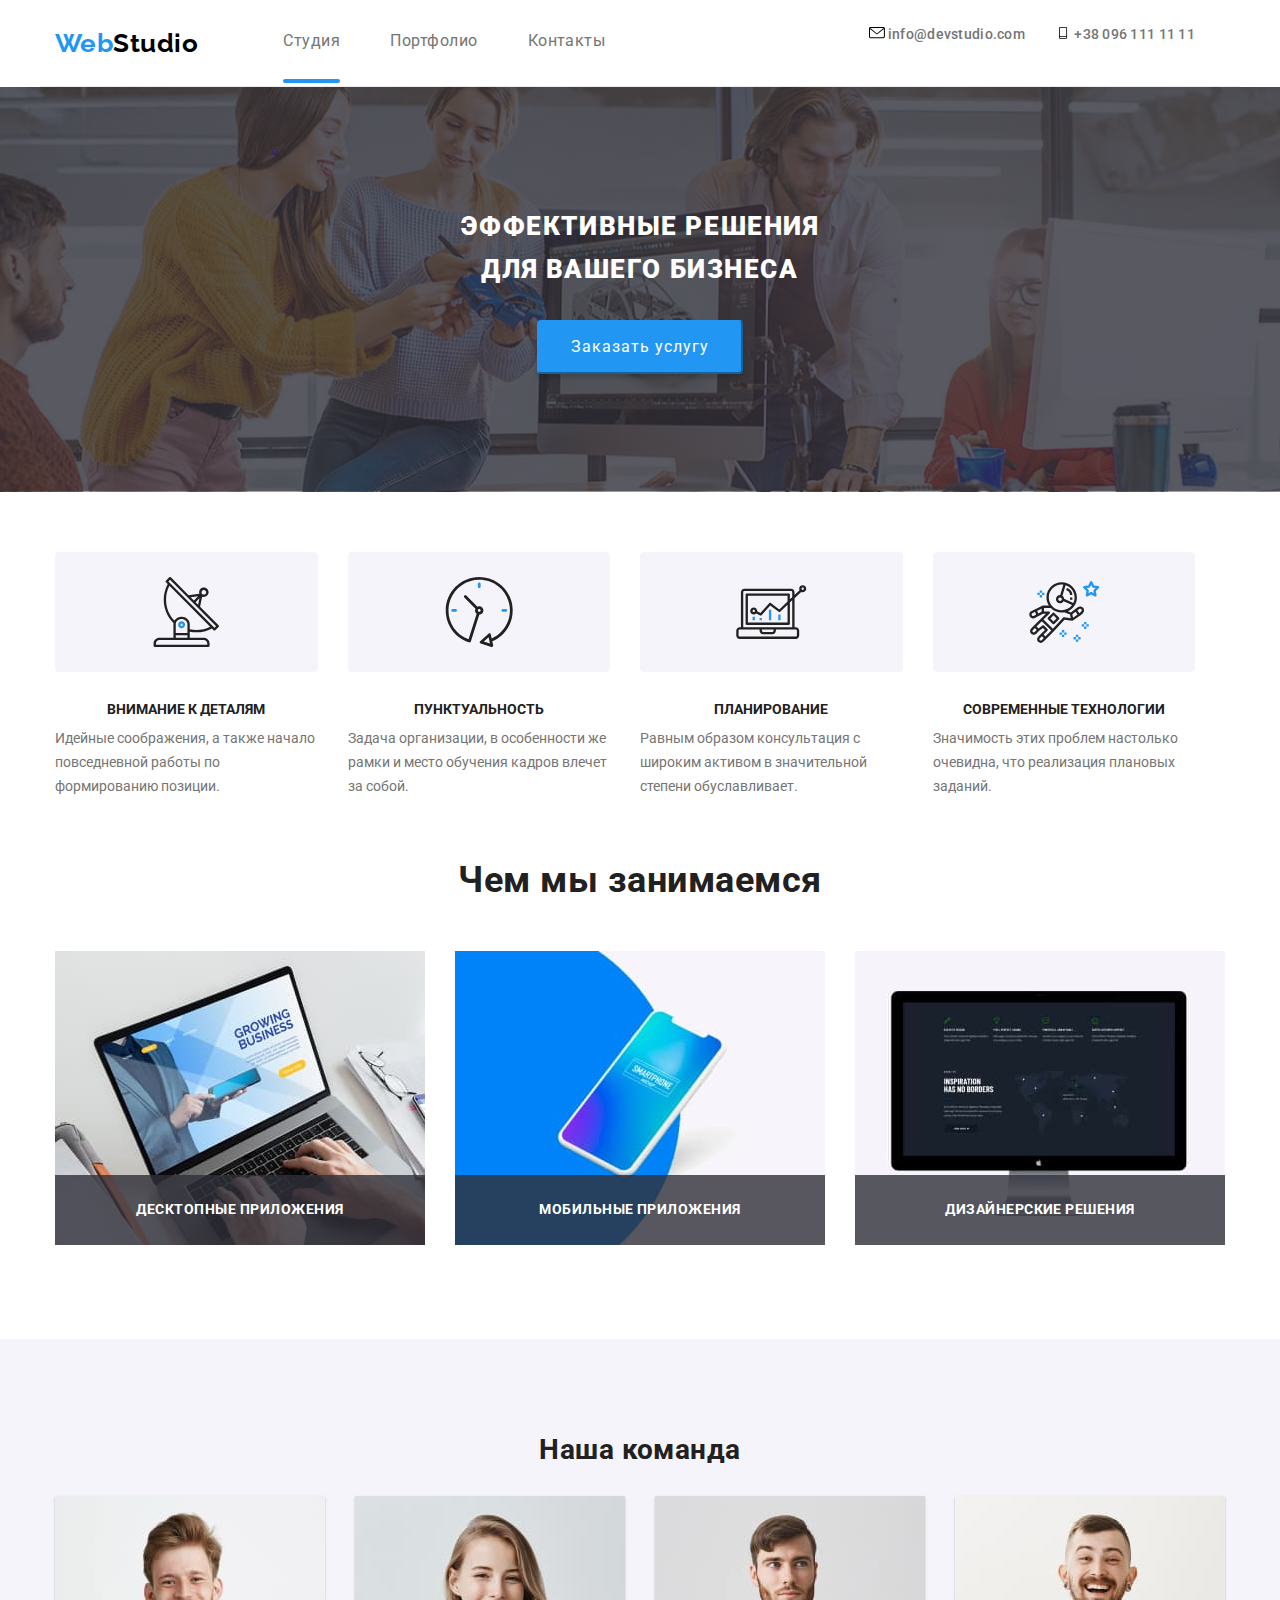
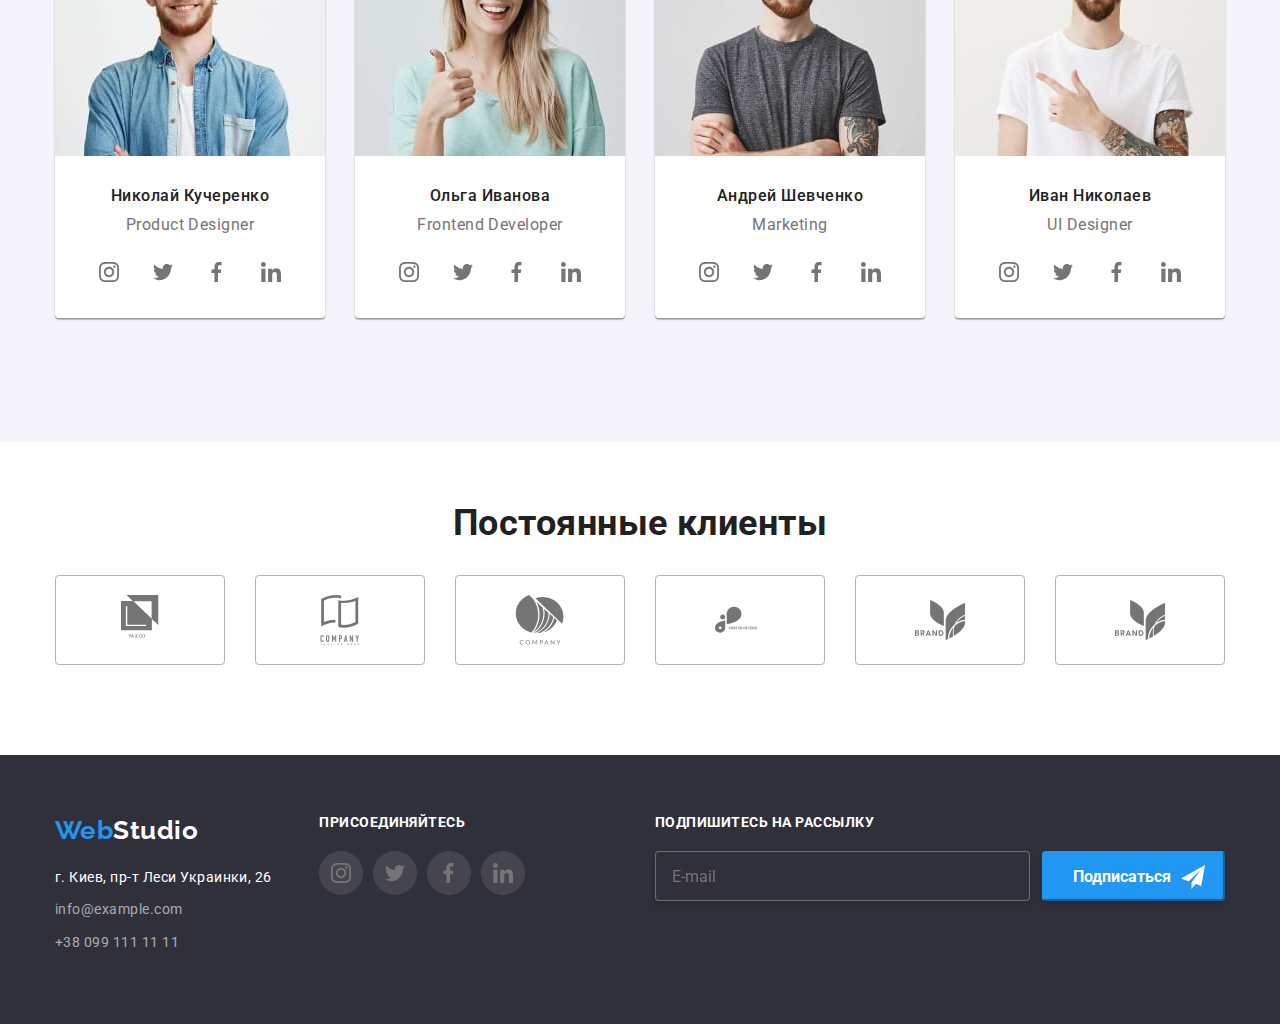
==== commit f8c4bb68: "Доделана верстка" ====
--- a/index.html
+++ b/index.html
@@ -127,7 +127,7 @@
         </div>
       </section>
       <!-- Чем мы занимаемся -->
-      <!-- <section class="work">
+      <section class="work">
         <div class="container">
           <h2 class="work-titel">Чем мы занимаемся</h2>
           <ul class="work-titel-list list">
@@ -163,7 +163,7 @@
             </li>
           </ul>
         </div>
-      </section> -->
+      </section>
       <!--Наша команда-->
       <section class="comand">
         <div class="container">
--- a/css/main.min.css
+++ b/css/main.min.css
@@ -1,2 +1,2 @@
-html{box-sizing:border-box}*,*::before,*::after{box-sizing:inherit}body{background-color:#fff;font-family:Roboto,sans-serif;font-size:14;letter-spacing:0.03em;color:#757575}h2,h3,p,ul{margin-top:0px;margin-bottom:0px;padding-left:0px}.visually-hidden{position:absolute;width:1px;height:1px;margin:-1px;border:0;padding:0;white-space:nowrap;clip-path:inset(100%);clip:rect(0 0 0 0);overflow:hidden}.link{text-decoration:none;display:block;color:inherit}.list{list-style:none}.img{display:block}.container{padding-left:15px;padding-right:15px;margin:0 auto}@media screen and (min-width: 480px){.container{width:480px}}@media screen and (min-width: 768px){.container{width:768px}}@media screen and (min-width: 1200px){.container{width:1200px}}.model-btn{font-weight:700px;font-size:16px;line-height:1.87;letter-spacing:0.06em;color:#fff;background-color:#2196f3;padding-top:10px;padding-right:32px;padding-bottom:10px;padding-left:32px;box-shadow:0px 4px 4px rgba(0,0,0,0.15);border-radius:4px;border-color:#2196f3;cursor:pointer;outline:none}.backdrop{position:fixed;left:0;top:0;width:100%;height:100%;background-color:rgba(0,0,0,0.5);transform:opacity 250ms cubic-bezier(0.4, 0, 0.2, 1)}.model-form{width:450px;position:absolute;top:50%;left:50%;transform:translate(-50%, -50%);padding:40px;display:flex;flex-direction:column;background-color:#fff}.model-form-titel{font-family:Roboto;font-style:normal;font-weight:700;font-size:20px;line-height:1.15;text-align:center;letter-spacing:0.03em;color:#212121;margin-bottom:30px}.model-form-input{display:block;width:100%;height:40px;font-family:Roboto;font-weight:400;font-size:14px;line-height:1.14;letter-spacing:0.01em;color:#757575;padding-top:12px;padding-bottom:12px;padding-left:42px;border:1px solid rgba(33,33,33,0.2);border-radius:4px}.model-form-input:focus+.model-form-label,.model-form-input:not(:placeholder-shown)+.model-form-label{transform:translateY(-39px);left:19px;color:#2196f3;font-size:12px;line-height:1.16}.model-form-input:focus ~ .model-form-img,.model-form-input:not(:placeholder-shown) ~ .model-form-img{fill:#2196f3}.model-form-input-wrapper{position:relative;margin-bottom:28px}.model-form-label{position:absolute;top:50%;left:42px;transform:translateY(-50%);transition:transform 250ms cubic-bezier(0.4, 0, 0.2, 1)}.model-form-message{position:relative;width:100%;height:120px;resize:none;font-family:Roboto;font-weight:400;font-size:14px;line-height:1.14;letter-spacing:0.01em;color:#757575;border:1px solid rgba(33,33,33,0.2);border-radius:4px}.model-form-message:focus+.model-form-message-comment,.model-form-message:not(:placeholder-shown)+.model-form-message-comment{transform:translateY(-30px);color:#2196f3;font-size:12px;line-height:1.16}.model-form-message:focus::placeholder{color:#2196f3}.model-form-input-message{position:relative;margin-bottom:20px}.model-form-message-comment{position:absolute;top:12px;left:16px;transform:translateY(-50%);transition:transform 250ms cubic-bezier(0.4, 0, 0.2, 1);font-family:Roboto;font-weight:400;font-size:14px;line-height:1.14;letter-spacing:0.01em;color:#757575}.model-form-option-label{margin-bottom:30px;font-family:Roboto;font-weight:400;font-size:14px;line-height:1.71;letter-spacing:0.03em;color:#757575}.model-form .model-btn{width:200px;height:50px;margin-right:auto;margin-left:auto}.model-form-option-label{display:flex;height:24px;align-items:center;padding-left:12px}.model-form-option-span a{color:#2196f3}.model-form-option-span{text-align:center}.model-form-input:focus,.model-form-message:focus,.model-form-input:not(:placeholder-shown),.model-form-message:not(:placeholder-shown){outline:none;border-color:#2196f3}.model-form-img{display:block;position:absolute;top:50%;left:19px;transform:translateY(-50%);width:12px;height:12px;fill:#212121;transition:fill 250ms cubic-bezier(0.4, 0, 0.2, 1)}.model-form-chek{display:block;width:16px;height:15px;fill:#fff;border:2px solid #000;border-radius:2px;margin-right:8.38px}.model-form-checkbox:checked+.model-form-chek{background-color:#2196f3;border-color:#2196f3}.modal-btn{display:inline-flex;justify-content:center;align-items:center;position:absolute;top:8px;right:8px;width:30px;height:30px;background-color:transparent;border:1px solid rgba(0,0,0,0.1);border-radius:50%;fill:#000000;outline:none}.modal-btn:hover .model-form-img-close,.modal-btn:focus .model-form-img-close{fill:#2196f3}.model-form-img-close{width:11px;height:11px;transition:fill 250ms cubic-bezier(0.4, 0, 0.2, 1)}.is-hidden{opacity:0;visibility:hidden;pointer-events:none}.logo{font-family:Raleway,sans-serif;font-style:normal;color:#000}.logo-tittel{color:#2196f3}@media screen and (max-width: 1199px){.logo{font-weight:700;font-size:24px;line-height:1.16}}@media screen and (min-width: 1200px){.logo{font-weight:700;font-size:26px;line-height:1.19;margin-right:85px}}.menu-btn{color:#fff;background-color:#fff;width:40px;height:40px;border:none;outline:none;padding:8px;display:inline-flex;justify-content:center;align-items:center}.menu-btn.is-open .menu-icon{display:none}.menu-btn.is-open .menu-close{display:block}.menu-btn:hover .menu-icon{fill:#2196f3}.menu-btn:hover .menu-close{fill:#2196f3}.menu-close{display:none;width:18.67px;height:18.67px}.header-menu-svg{display:inline-flex;width:40px;height:40px}.menu-wrapper{position:absolute;top:100%;left:0px;width:100%;height:453px;display:none;justify-content:center;align-items:center;flex-direction:column;padding-top:60px;padding-bottom:60px;background:#ffffff;box-shadow:0px 4px 8px rgba(0,0,0,0.04),0px 2px 4px rgba(0,0,0,0.08),0px 1px 3px rgba(0,0,0,0.16)}.menu-wrapper.is-open{display:flex}.header{border-bottom:1px solid #ececec;padding-top:15px;padding-bottom:15px;display:flex;justify-content:space-between;align-items:center;position:relative}.header .container{display:flex;align-items:center;justify-content:space-between}.header-link{font-style:normal;font-weight:500;font-size:14px;line-height:1.14;letter-spacing:0.02em;color:#212121;transition:color 250ms cubic-bezier(0.4, 0, 0.2, 1)}.header-link:hover,.header-link:focus{color:#2196f3}.header-link:hover svg{fill:#2196f3}.header-link{color:#757575}.header-link:not(:last-child){margin-bottom:16px}.hero{max-width:1200px;text-align:center;padding-top:118px;padding-bottom:118px;margin:0 auto;background-image:radial-gradient(rgba(47,48,58,0.8), rgba(47,48,58,0.8)),url(../images/Header.jpg);background-position:center;background-repeat:no-repeat}.hero-titel{font-weight:900;font-size:26px;line-height:1.62;text-align:center;letter-spacing:0.06em;text-transform:uppercase;color:#fff;margin-top:0px;margin-bottom:30px}.header-menu{display:none}@media screen and (min-width: 481px){.header-menu{display:flex}}.navigation{display:flex;align-items:center;text-align:center}.navigation-list-link{font-style:normal;font-weight:500;font-size:14px;line-height:1.14;letter-spacing:0.02em;color:#757575;transition:color 250ms cubic-bezier(0.4, 0, 0.2, 1)}.navigation-list-link:hover,.navigation-list-link:focus{color:#2196f3}.navigation-list-item{position:relative}.navigation-list-item:not(:last-child){margin-bottom:40px}.navigation-list-item:last-child{margin-bottom:60px}.active::after{content:'';display:block;position:absolute;transform:translateY(8px);width:100%;height:4px;background-color:#2196f3;border-radius:2px;margin:auto;color:#2196f3}.nav-img{width:16px;height:12px;transition:fill 250ms cubic-bezier(0.4, 0, 0.2, 1)}.nav-img:hover{fill:#2196f3}.description .container{padding-top:60px;padding-bottom:60px}.description-list{display:flex;flex-direction:column;align-items:center}.description-list:not(:last-child){margin-bottom:30px}.description-list-icon{display:block;width:70px;height:70px;background-color:#f5f4fa;border-radius:4px}.description-titel{font-weight:700;font-size:14px;line-height:1.14;text-transform:uppercase;margin-top:0px;margin-bottom:10px;color:#212121}.description-titel-item{font-weight:400;font-size:14px;line-height:1.71;margin-bottom:0px;color:#757575}.description-img{display:block;width:450px;height:120px;background-color:#f5f4fa;border-radius:4px;padding:25px 0px;margin-bottom:30px}.comand{background-color:#f5f4fa}.comand .container{padding-top:60px;padding-bottom:60px}.comand-titel-item{padding-bottom:24px;background-color:#fff;box-shadow:0px 2px 1px rgba(0,0,0,0.2),0px 1px 1px rgba(0,0,0,0.14),0px 1px 3px rgba(0,0,0,0.12);border-radius:0px 0px 4px 4px}.comand-titel{font-weight:700;font-size:28px;line-height:1.18;text-align:center;color:#212121;margin-bottom:30px}.comand-img{display:block;width:450px;height:320px;margin-right:auto;margin-left:auto;margin-bottom:30px}.comand-titel-name{font-weight:500;font-size:16px;line-height:1.19;text-align:center;color:#212121;margin-bottom:10px}.comand-titel-name-item{font-weight:400;font-size:16px;line-height:1.19;text-align:center;color:#757575;margin-bottom:16px}.comand-link{display:flex;justify-content:space-between;max-width:206px;margin-right:auto;margin-left:auto}.comand-link-list{display:flex;justify-content:center;align-items:center;width:44px;height:44px;border-radius:50%;background-color:rgba(255,255,255,0.1);transition:background-color 250ms cubic-bezier(0.4, 0, 0.2, 1)}.comand-link-list:hover,.comand-link-list:focus{background-color:#2196f3}.comand-link-list:hover .comand-link-img{fill:#fff}.comand-link-img{fill:#757575;width:20px;height:20px;transition:fill 250ms cubic-bezier(0.4, 0, 0.2, 1)}.comand-link{display:flex}.comand-link-list-item:not(:last-child){margin-right:10px}.client .container{padding-top:60px;padding-bottom:60px}.client .client-item{display:flex;flex-wrap:wrap;justify-content:center}.client-item-link-list{display:flex;justify-content:center;align-items:center;width:170px;height:90px;border:2px;border:1px solid #afb1b8;box-sizing:border-box;border-radius:4px;transition:border-color 250ms cubic-bezier(0.4, 0, 0.2, 1)}.client-item-link-list:hover .client-link-img{fill:#2196f3}.client-item-link-list:hover{border:1px solid #2196f3}.client-item-link{margin-right:30px;margin-bottom:30px}.client-item-link:nth-child(2n){margin-right:0px}.client-item-link:nth-child(n+5){margin-bottom:0px}.client-titel{font-weight:700;font-size:36px;line-height:1.17;text-align:center;color:#212121;margin-bottom:30px}.client-link-img{width:50px;height:50px;display:flex;fill:#757575;transition:fill 250ms cubic-bezier(0.4, 0, 0.2, 1)}.client-link-img:hover,.client-link-img:focus{fill:#2196f3}.footer{background-color:#2f303a}.footer-wraper{display:flex;flex-direction:column;justify-content:center;align-items:center;padding-top:60px;padding-bottom:60px}.footer-socia-link{display:flex;justify-content:center;align-items:center}.footer-logo{margin-bottom:20px;color:#fff;text-align:center}.footer-list{margin-bottom:60px;text-align:center}.footer-adress{font-style:normal;margin-bottom:9px}.footer-link{font-weight:400;font-size:14px;line-height:1.71;color:#fff}.footer-link-item{font-weight:400;font-size:14px;line-height:1.71;color:rgba(255,255,255,0.6)}.footer-item{display:block;font-weight:700;font-size:14px;line-height:1.14;text-align:center;text-transform:uppercase;color:#fff;margin-bottom:20px}.footer-b .footer-social-list{display:flex;margin-right:94px}.footer-social-list-link:not(:last-child){margin-right:10px}.footer-social-link{margin-bottom:60px}.footer-social-link .comand-link{padding-left:0px;margin-bottom:20px}.footer-label-link:hover,.footer-label-link:focus{color:#2196f3}.footer-btn{display:flex;flex-wrap:wrap;justify-content:center}.footer-btn .model-form-input-wrapper{display:flex;flex-wrap:wrap;justify-content:center}.footer-img{display:flex;justify-content:center;align-items:center;width:24px;height:24px;fill:#fff;position:relative;transform:translateX(10px)}.footer-btn-item{display:flex;justify-content:center;align-items:center;width:200px;padding:9px 28px 8px 29px;font-family:Roboto;font-style:normal;font-weight:bold;font-size:16px;line-height:1.87;color:#ffffff;background-color:#2196f3;box-shadow:0px 4px 4px rgba(0,0,0,0.15);border-color:#2196f3;border-radius:4px}.footer-form{display:flex}.footer-form-input{width:450px;height:50px;position:relative;border:1px solid rgba(255,255,255,0.3);box-sizing:border-box;background-color:#2f303a;filter:drop-shadow(0px 4px 4px rgba(0,0,0,0.15));border-radius:4px;padding-left:16px;margin-bottom:20px;color:#fff}
+html{box-sizing:border-box}*,*::before,*::after{box-sizing:inherit}body{background-color:#fff;font-family:Roboto,sans-serif;font-size:14;letter-spacing:0.03em;color:#757575}h2,h3,p,ul{margin-top:0px;margin-bottom:0px;padding-left:0px}.visually-hidden{position:absolute;width:1px;height:1px;margin:-1px;border:0;padding:0;white-space:nowrap;clip-path:inset(100%);clip:rect(0 0 0 0);overflow:hidden}.link{text-decoration:none;display:block;color:inherit}.list{list-style:none}.img{display:block}.container{padding-left:15px;padding-right:15px;margin:0 auto}@media screen and (min-width: 480px){.container{width:480px}}@media screen and (min-width: 768px){.container{width:768px}}@media screen and (min-width: 1200px){.container{width:1200px}}.model-btn{font-weight:700px;font-size:16px;line-height:1.87;letter-spacing:0.06em;color:#fff;background-color:#2196f3;padding-top:10px;padding-right:32px;padding-bottom:10px;padding-left:32px;box-shadow:0px 4px 4px rgba(0,0,0,0.15);border-radius:4px;border-color:#2196f3;cursor:pointer;outline:none}.backdrop{position:fixed;left:0;top:0;width:100%;height:100%;background-color:rgba(0,0,0,0.5);transform:opacity 250ms cubic-bezier(0.4, 0, 0.2, 1)}.model-form{width:calc(100% - 30px);position:absolute;top:50%;left:50%;transform:translate(-50%, -50%);padding:40px;display:flex;flex-direction:column;background-color:#fff}@media screen and (min-width: 768px){.model-form{width:450px}}.model-form-titel{font-family:Roboto;font-style:normal;font-weight:700;font-size:20px;line-height:1.15;text-align:center;letter-spacing:0.03em;color:#212121;margin-bottom:30px}.model-form-input{display:block;width:100%;height:40px;font-family:Roboto;font-weight:400;font-size:14px;line-height:1.14;letter-spacing:0.01em;color:#757575;padding-top:12px;padding-bottom:12px;padding-left:42px;border:1px solid rgba(33,33,33,0.2);border-radius:4px}.model-form-input:focus+.model-form-label,.model-form-input:not(:placeholder-shown)+.model-form-label{transform:translateY(-39px);left:19px;color:#2196f3;font-size:12px;line-height:1.16}.model-form-input:focus ~ .model-form-img,.model-form-input:not(:placeholder-shown) ~ .model-form-img{fill:#2196f3}.model-form-input-wrapper{position:relative;margin-bottom:28px}.model-form-label{position:absolute;top:50%;left:42px;transform:translateY(-50%);transition:transform 250ms cubic-bezier(0.4, 0, 0.2, 1)}.model-form-message{position:relative;width:100%;height:120px;resize:none;font-family:Roboto;font-weight:400;font-size:14px;line-height:1.14;letter-spacing:0.01em;color:#757575;border:1px solid rgba(33,33,33,0.2);border-radius:4px}.model-form-message:focus+.model-form-message-comment,.model-form-message:not(:placeholder-shown)+.model-form-message-comment{transform:translateY(-30px);color:#2196f3;font-size:12px;line-height:1.16}.model-form-message:focus::placeholder{color:#2196f3}.model-form-input-message{position:relative;margin-bottom:20px}.model-form-message-comment{position:absolute;top:12px;left:16px;transform:translateY(-50%);transition:transform 250ms cubic-bezier(0.4, 0, 0.2, 1);font-family:Roboto;font-weight:400;font-size:14px;line-height:1.14;letter-spacing:0.01em;color:#757575}.model-form-option-label{margin-bottom:30px;font-family:Roboto;font-weight:400;font-size:14px;line-height:1.71;letter-spacing:0.03em;color:#757575}.model-form .model-btn{width:200px;height:50px;margin-right:auto;margin-left:auto}.model-form-option-label{display:flex;height:24px;align-items:center;padding-left:12px}.model-form-option-span a{color:#2196f3}.model-form-option-span{text-align:center}.model-form-input:focus,.model-form-message:focus,.model-form-input:not(:placeholder-shown),.model-form-message:not(:placeholder-shown){outline:none;border-color:#2196f3}.model-form-img{display:block;position:absolute;top:50%;left:19px;transform:translateY(-50%);width:12px;height:12px;fill:#212121;transition:fill 250ms cubic-bezier(0.4, 0, 0.2, 1)}.model-form-chek{display:block;width:16px;height:15px;fill:#fff;border:2px solid #000;border-radius:2px;margin-right:8.38px}.model-form-checkbox:checked+.model-form-chek{background-color:#2196f3;border-color:#2196f3}.modal-btn{display:inline-flex;justify-content:center;align-items:center;position:absolute;top:8px;right:8px;width:30px;height:30px;background-color:transparent;border:1px solid rgba(0,0,0,0.1);border-radius:50%;fill:#000000;outline:none}.modal-btn:hover .model-form-img-close,.modal-btn:focus .model-form-img-close{fill:#2196f3}.model-form-img-close{width:11px;height:11px;transition:fill 250ms cubic-bezier(0.4, 0, 0.2, 1)}.is-hidden{opacity:0;visibility:hidden;pointer-events:none}.logo{font-family:Raleway,sans-serif;font-style:normal;color:#000}.logo-tittel{color:#2196f3}@media screen and (max-width: 1199px){.logo{font-weight:700;font-size:24px;line-height:1.16}}@media screen and (max-width: 1199px){.logo{margin-right:81px}.footer .logo{margin-right:0px}}@media screen and (min-width: 1200px){.logo{font-weight:700;font-size:26px;line-height:1.19;margin-right:85px}}.menu-btn{color:#fff;background-color:#fff;width:40px;height:40px;border:none;outline:none;padding:8px;display:inline-flex;justify-content:center;align-items:center}.menu-btn.is-open .menu-icon{display:none}.menu-btn.is-open .menu-close{display:block}.menu-btn:hover .menu-icon{fill:#2196f3}.menu-btn:hover .menu-close{fill:#2196f3}.menu-close{display:none;width:18.67px;height:18.67px}.header-menu-svg{display:inline-flex;width:40px;height:40px}@media screen and (max-width: 767px){.menu-wrapper{position:absolute;z-index:100;top:100%;left:0px;width:100%;height:453px;display:none;justify-content:center;align-items:center;flex-direction:column;padding-top:60px;padding-bottom:60px;background:#fff;box-shadow:0px 4px 8px rgba(0,0,0,0.04),0px 2px 4px rgba(0,0,0,0.08),0px 1px 3px rgba(0,0,0,0.16)}.menu-wrapper.is-open{display:flex}.header{padding-top:15px;padding-bottom:15px}}@media screen and (min-width: 768px){.menu-btn{display:none}.navigation-list{display:flex;padding-left:0px}.menu-wrapper{width:100%;display:flex;justify-content:space-between;align-items:center}}.header{border-bottom:1px solid #ececec;display:flex;justify-content:space-between;align-items:center;position:relative}.header .container{display:flex;align-items:center;justify-content:space-between}@media screen and (min-width: 1200px){.header-adress{display:flex}.header-link{margin-right:30px}}@media screen and (min-width: 768px){.header{justify-content:flex-start}}.header-link{font-style:normal;font-weight:500;font-size:14px;line-height:1.14;letter-spacing:0.02em;color:#212121;transition:color 250ms cubic-bezier(0.4, 0, 0.2, 1)}.header-link:hover,.header-link:focus{color:#2196f3}.header-link:hover svg{fill:#2196f3}.header-link{color:#757575}.header-link:not(:last-child){margin-bottom:16px}.hero{max-width:1600px;text-align:center;padding-top:118px;padding-bottom:118px;margin:0 auto;background-image:radial-gradient(rgba(47,48,58,0.8), rgba(47,48,58,0.8)),url(../images/Header.jpg);background-position:center;background-repeat:no-repeat}.hero-titel{font-weight:900;font-size:26px;line-height:1.62;text-align:center;letter-spacing:0.06em;text-transform:uppercase;color:#fff;margin-top:0px;margin-bottom:30px}.header-menu{display:none}@media screen and (min-width: 481px){.header-menu{display:flex}}.navigation{display:flex;align-items:center;text-align:center}@media screen and (max-width: 767px){.navigation-list-item{position:relative}.navigation-list-item:not(:last-child){margin-bottom:40px}.navigation-list-item:last-child{margin-bottom:60px}.navigation-list-link{font-style:normal;font-weight:500;font-size:14px;line-height:1.14;letter-spacing:0.02em;color:#757575;transition:color 250ms cubic-bezier(0.4, 0, 0.2, 1)}.navigation-list-link:hover,.navigation-list-link:focus{color:#2196f3}.navigation-list-link .active::after{content:'';display:block;position:absolute;transform:translateY(8px);width:100%;height:4px;background-color:#2196f3;border-radius:2px;margin:auto;color:#2196f3}}@media screen and (min-width: 768px){.active::after{content:'';display:block;transform:translateY(29px);width:100%;height:4px;background-color:#2196f3;border-radius:2px;margin:auto;color:#2196f3}.navigation-list-link{padding-top:32px;padding-bottom:32px}.navigation-list-item:not(:last-child){margin-right:50px}}.nav-img{width:16px;height:12px;transition:fill 250ms cubic-bezier(0.4, 0, 0.2, 1)}.nav-img:hover{fill:#2196f3}.description .container{padding-top:60px;padding-bottom:60px}.description-titel-list{display:flex;align-items:center;flex-wrap:wrap}.description-list{width:450px;display:flex;flex-direction:column;align-items:center}@media screen and (max-width: 767px){.description-list{width:450px}.description-list:not(:last-child){margin-bottom:30px}}@media screen and (min-width: 768px){.description-list{width:calc(100% / 2 - 30px);letter-spacing:normal}.description-list:not(:nth-child(2n)){margin-right:30px}}@media screen and (max-width: 1199px){.description-list:not(:nth-child(n+3)){margin-bottom:30px}}@media screen and (min-width: 1200px){.description-list{width:calc(100% / 4 - 30px);margin-bottom:0px}.description-list:not(:last-child){margin-right:30px}}.description-list-icon{display:block;width:70px;height:70px;background-color:#f5f4fa;border-radius:4px}.description-titel{font-weight:700;font-size:14px;line-height:1.14;text-transform:uppercase;margin-top:0px;margin-bottom:10px;color:#212121}.description-titel-item{font-weight:400;font-size:14px;line-height:1.71;margin-bottom:0px;color:#757575}.description-img{display:block;width:100%;height:120px;background-color:#f5f4fa;border-radius:4px;padding:25px 0px;margin-bottom:30px}@media screen and (min-width: 1200px){.work{display:block}}@media screen and (max-width: 1199px){.work{display:none}}.work .container{padding-bottom:94px}.work-list{position:relative}.work-list:not(:last-child){margin-right:30px}.work-titel-list{display:flex}.work-titel{flex-grow:1;font-weight:700;font-size:36px;line-height:1.17;text-align:center;color:#212121;margin-bottom:50px}.work-titel-item{display:block;font-weight:700;font-size:14px;line-height:1.14;text-align:center;width:100%;text-transform:uppercase;position:absolute;left:0px;bottom:0px;color:#fff;padding-top:27px;padding-bottom:27px;background-color:rgba(47,48,58,0.8)}.comand{background-color:#f5f4fa}.comand .container{padding-top:60px;padding-bottom:60px}.comand .comand-titel-list{display:flex;flex-wrap:wrap}.comand-titel-item{width:450px;padding-bottom:24px;background-color:#fff;box-shadow:0px 2px 1px rgba(0,0,0,0.2),0px 1px 1px rgba(0,0,0,0.14),0px 1px 3px rgba(0,0,0,0.12);border-radius:0px 0px 4px 4px;margin-bottom:30px}@media screen and (max-width: 767px){.comand-titel-item{width:450px}.comand-titel-item:not(:last-child){margin-bottom:30px}}@media screen and (min-width: 768px){.comand-titel-item{width:calc(100% / 2 - 30px)}.comand-titel-item:not(:nth-child(n+3)){margin-bottom:30px}.comand-titel-item:not(:nth-child(2n)){margin-right:30px}}@media screen and (min-width: 1200px){.comand-titel-item{width:calc((100% - 90px) / 4)}.comand-titel-item:not(:last-child){margin-right:30px}.comand .container{padding-top:94px;padding-bottom:94px}.comand .comand-titel-list{display:flex;justify-content:space-between}}.comand-titel{font-weight:700;font-size:28px;line-height:1.18;text-align:center;color:#212121;margin-bottom:30px}.comand-img{display:block;width:100%;margin-right:auto;margin-left:auto;margin-bottom:30px}.comand-titel-name{font-weight:500;font-size:16px;line-height:1.19;text-align:center;color:#212121;margin-bottom:10px}.comand-titel-name-item{font-weight:400;font-size:16px;line-height:1.19;text-align:center;color:#757575;margin-bottom:16px}.comand-link{display:flex;justify-content:space-between;max-width:206px;margin-right:auto;margin-left:auto}.comand-link-list{display:flex;justify-content:center;align-items:center;width:44px;height:44px;border-radius:50%;background-color:rgba(255,255,255,0.1);transition:background-color 250ms cubic-bezier(0.4, 0, 0.2, 1)}.comand-link-list:hover,.comand-link-list:focus{background-color:#2196f3}.comand-link-list:hover .comand-link-img{fill:#fff}.comand-link-img{fill:#757575;width:20px;height:20px;transition:fill 250ms cubic-bezier(0.4, 0, 0.2, 1)}.comand-link{display:flex}.comand-link-list-item:not(:last-child){margin-right:10px}.client .container{padding-top:60px;padding-bottom:60px}.client .client-item{display:flex;flex-wrap:wrap;justify-content:center}.client-item-link{width:calc(100% / 2 - 30px)}@media screen and (max-width: 767px){.client-item-link{width:calc(100% / 2 - 30px)}.client-item-link:not(:nth-child(2n)){margin-right:30px}.client-item-link:not(:last-child){margin-bottom:30px}}@media screen and (min-width: 768px){.client-item-link{width:calc(100% / 3 - 60px)}.client-item-link:not(:nth-child(n+3)){margin-bottom:30px}.client-item-link:not(:nth-child(3n+3)){margin-right:30px}}@media screen and (min-width: 1200px){.client-item-link{width:calc((100% - 150px) / 6)}.client-item-link:not(:last-child){margin-right:30px}}.client-item-link-list{display:flex;justify-content:center;align-items:center;width:100%;height:90px;border:2px;border:1px solid #afb1b8;box-sizing:border-box;border-radius:4px;transition:border-color 250ms cubic-bezier(0.4, 0, 0.2, 1)}.client-item-link-list:hover .client-link-img{fill:#2196f3}.client-item-link-list:hover{border:1px solid #2196f3}@media screen and (max-width: 480px){.client-item-link{margin-right:30px;margin-bottom:30px}.client-item-link:nth-child(2n){margin-right:0px}.client-item-link:nth-child(n+5){margin-bottom:0px}}.client-titel{font-weight:700;font-size:36px;line-height:1.17;text-align:center;color:#212121;margin-bottom:30px}.client-link-img{width:50px;height:50px;display:flex;fill:#757575;transition:fill 250ms cubic-bezier(0.4, 0, 0.2, 1)}.client-link-img:hover,.client-link-img:focus{fill:#2196f3}.footer{background-color:#2f303a}.footer-wraper{display:flex;flex-direction:column;justify-content:center;align-items:center;padding-top:60px;padding-bottom:60px}@media screen and (min-width: 1200px){.footer-wraper{flex-direction:row;justify-content:space-between;align-items:flex-start}.footer-list{text-align:left}.footer-social-link{margin-right:94px}.footer-item{text-align:left}.footer-btn{display:flex;flex-wrap:wrap;justify-content:center;flex-direction:column}.footer-btn .model-form-input-wrapper{width:570px;display:flex;justify-content:space-between;align-items:center}.footer-form-input{margin-bottom:0px;margin-right:12px}}.footer-socia-link{display:flex;justify-content:center;align-items:center}.footer-logo{margin-bottom:20px;color:#fff;text-align:center}@media screen and (max-width: 1199px){.footer-list{margin-bottom:60px;text-align:center}.footer-social-link{margin-bottom:60px}.footer-item{text-align:center}.footer-btn{display:flex;flex-wrap:wrap;justify-content:center;flex-direction:column}.footer-btn .model-form-input-wrapper{display:flex;flex-wrap:wrap;justify-content:center}.footer-form-input{margin-bottom:20px}}.footer-adress{font-style:normal;margin-bottom:9px}.footer-link{font-weight:400;font-size:14px;line-height:1.71;color:#fff}.footer-link-item{font-weight:400;font-size:14px;line-height:1.71;color:rgba(255,255,255,0.6)}.footer-item{display:block;font-weight:700;font-size:14px;line-height:1.14;text-transform:uppercase;color:#fff;margin-bottom:20px}.footer-b .footer-social-list{display:flex;margin-right:94px}.footer-social-list-link:not(:last-child){margin-right:10px}.footer-social-link .comand-link{padding-left:0px;margin-bottom:20px}.footer-label-link:hover,.footer-label-link:focus{color:#2196f3}.footer-img{display:flex;justify-content:center;align-items:center;width:24px;height:24px;fill:#fff;position:relative;transform:translateX(10px)}.footer-btn-item{display:flex;justify-content:center;align-items:center;width:200px;padding:9px 28px 8px 29px;font-family:Roboto;font-style:normal;font-weight:bold;font-size:16px;line-height:1.87;color:#ffffff;background-color:#2196f3;box-shadow:0px 4px 4px rgba(0,0,0,0.15);border-color:#2196f3;border-radius:4px}.footer-form{display:flex}.footer-form-input{width:100%;height:50px;position:relative;border:1px solid rgba(255,255,255,0.3);box-sizing:border-box;background-color:#2f303a;filter:drop-shadow(0px 4px 4px rgba(0,0,0,0.15));border-radius:4px;padding-left:16px;color:#fff}.jobs.container{padding-top:93px;padding-bottom:94px}.main-jobs{display:flex;flex-wrap:wrap;justify-content:center}@media screen and (max-width: 480px){.main-jobs-item{width:100%;margin-bottom:30px;padding-bottom:30px}.main-jobs-item:nth-child(3n){margin-right:0px}.main-jobs-item:nth-last-child(-n+3){margin-bottom:0px}}@media screen and (max-width: 1199px){.main-jobs-item{width:calc(100% / 2 - 30px);margin-right:30px;margin-bottom:30px;padding-bottom:30px}.main-jobs-item:nth-child(2n){margin-right:0px}.main-jobs-item:last-child{margin-bottom:0px}.main-jobs{justify-content:center}.main-jobs:last-child{justify-content:flex-start}}@media screen and (min-width: 1200px){.main-jobs-item{width:calc((100% - 60px) / 3);margin-right:30px;margin-bottom:30px;padding-bottom:30px}.main-jobs-item:nth-child(3n){margin-right:0px}.main-jobs-item:nth-child(n+7){margin-bottom:0px}}.main-jobs-item-link{display:block}.main-jobs-item-link-img{display:block;width:100%;height:auto}.main-item{display:flex;justify-content:left;align-items:center;flex-wrap:wrap;margin-bottom:40px}@media screen and (min-width: 768px){.main-item{justify-content:center}.main-item-list{margin-bottom:0px}}.main-btn{font-weight:500;font-size:16px;line-height:1.62;text-align:center;background-color:#f5f4fa;color:#212121;padding-top:6px;padding-right:22px;padding-bottom:6px;padding-left:22px;border-style:none;background:#f5f4fa;border-color:#f5f4fa;border-radius:4px;transition:background-color 250ms cubic-bezier(0.4, 0, 0.2, 1),color 250ms cubic-bezier(0.4, 0, 0.2, 1),border-color 250ms cubic-bezier(0.4, 0, 0.2, 1)}.main-btn:hover,.main-btn:focus{background-color:#2196f3;color:#fff;border-color:#2196f3}.main-item-list{width:calc(100% / 3- 16px)}.main-item-list:not(:last-child){margin-right:8px}@media screen and (max-width: 767px){.main-item-list{margin-bottom:8px}.main-item-list:not(:nth-child(2n+3)){margin-right:8px}.main-item-list:not(:nth-child(n+4)){margin-bottom:15px}}.main-jobs-item{border:1px solid #eeeeee}.main-jobs-item:hover{box-shadow:1px 4px 6px rgba(0,0,0,0.16),0px 4px 4px rgba(0,0,0,0.06),0px 1px 1px rgba(0,0,0,0.12)}.main-jobs-item:hover .jobs-titel-text{transform:translateY(0)}.main-jobs-wrapper{position:relative;overflow:hidden;margin-bottom:20px}.jobs-titel{display:block;font-weight:700;font-size:18px;line-height:2;letter-spacing:0.06em;color:#212121;padding-left:24px;margin-bottom:4px}.jobs-titel-item{display:block;font-weight:400;font-size:16px;line-height:1.87;color:#757575;padding-left:24px}.jobs-titel-text{display:block;font-weight:normal;font-size:18px;line-height:1.56;padding:63px 24px;color:#fff;background-color:rgba(33,150,243,0.9);width:100%;height:100%;position:absolute;transform:translateY(100%);top:0px;left:0px;transition-property:transform;transition-duration:250ms;transition-timing-function:cubic-bezier(0.4, 0, 0.2, 1)}
 /*# sourceMappingURL=main.min.css.map */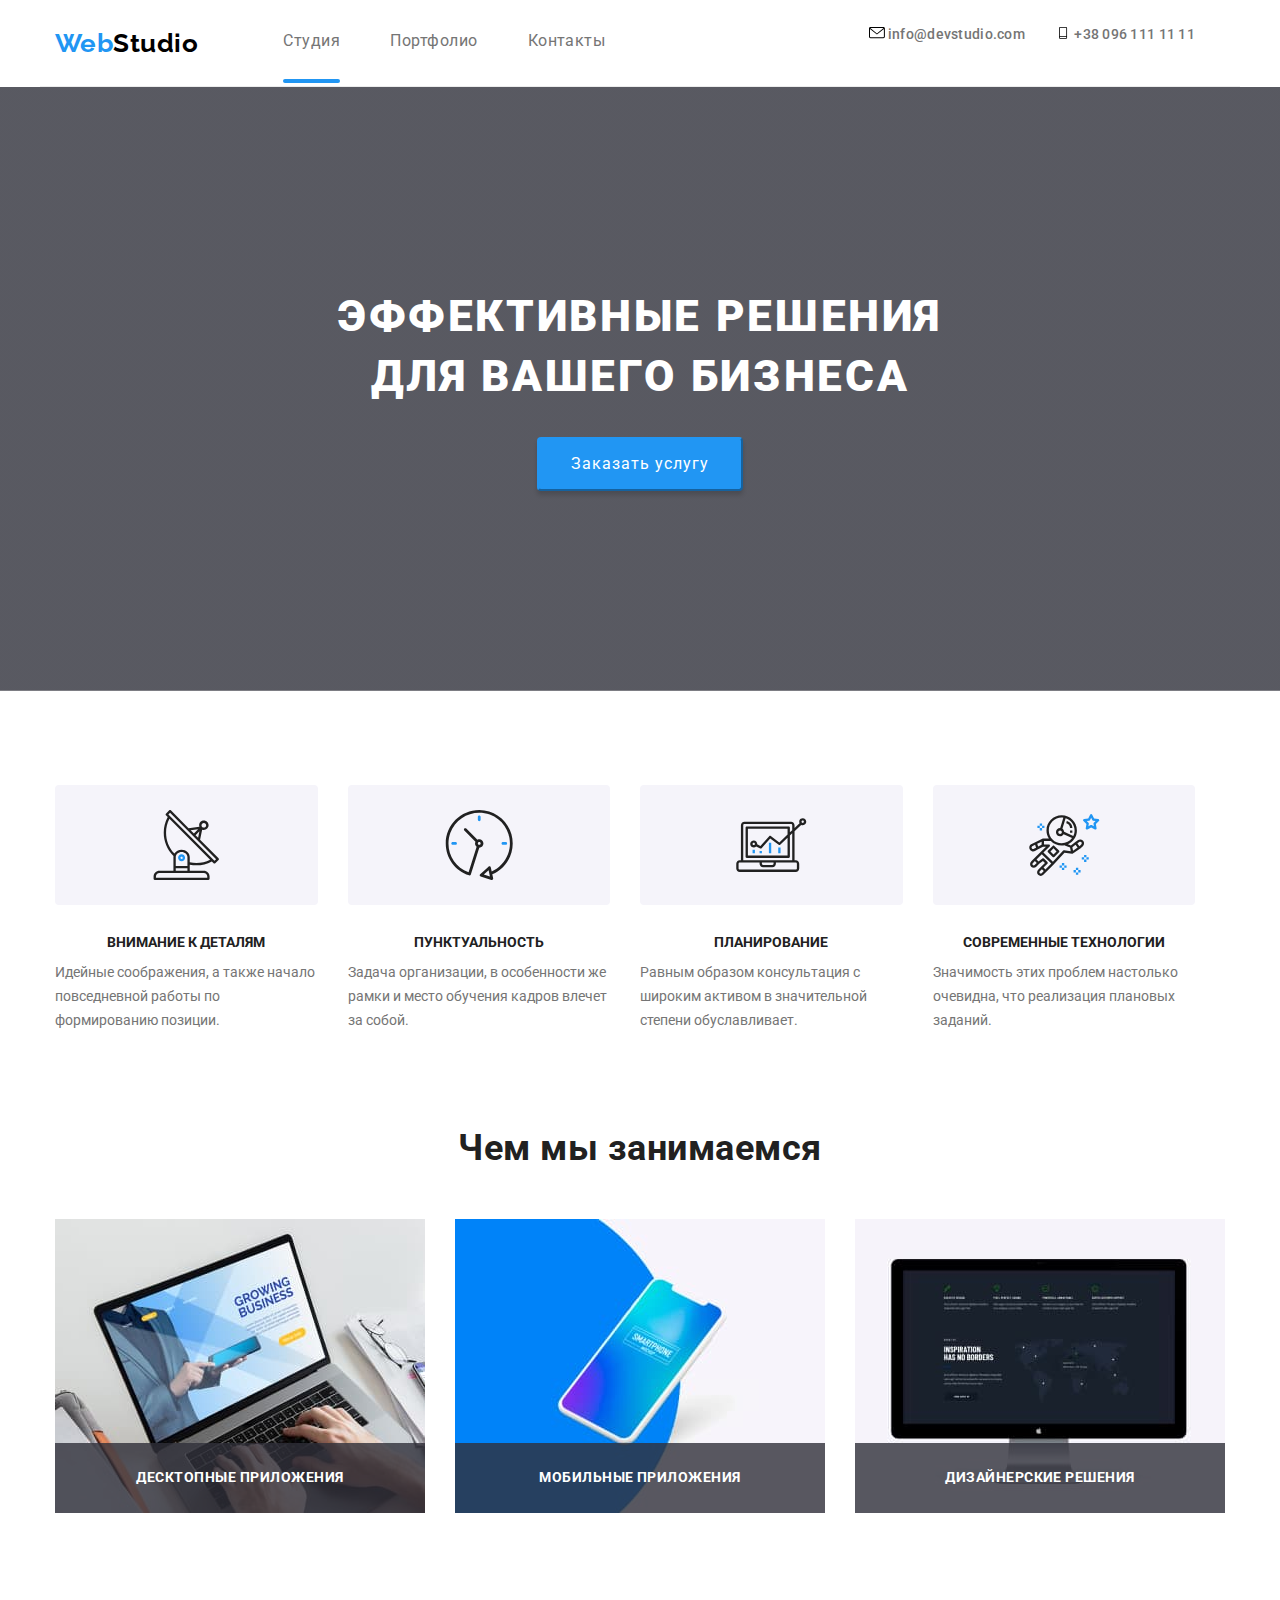
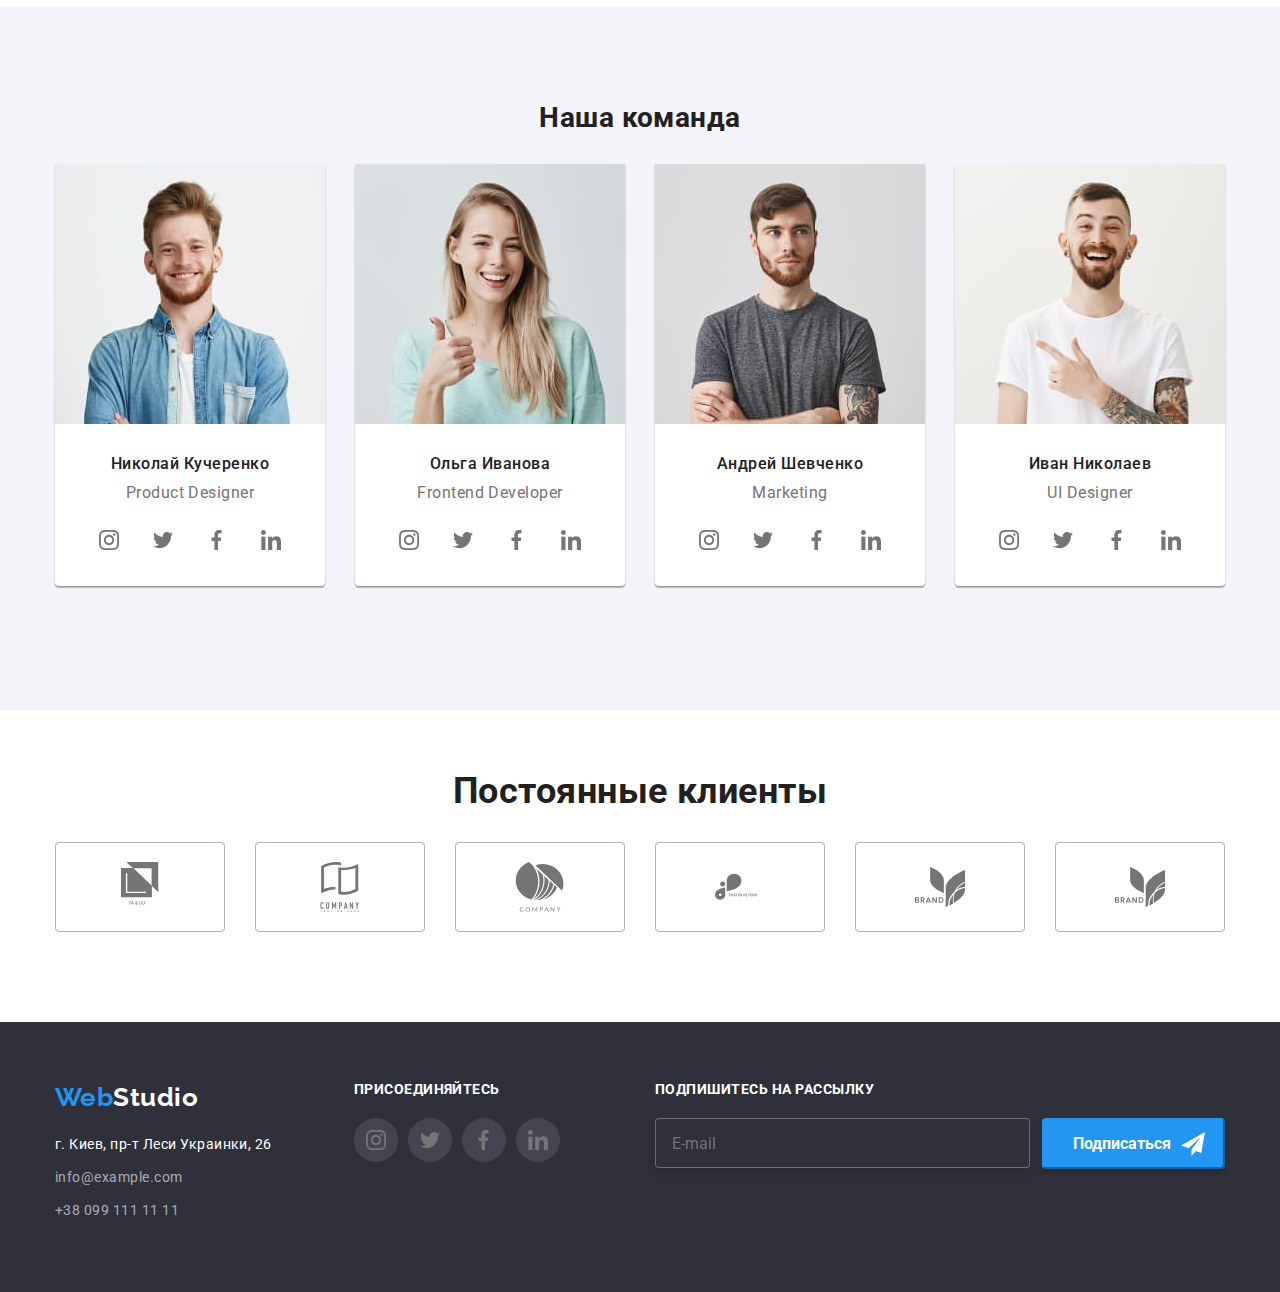
==== commit 79c04852: "Fix" ====
--- a/index.html
+++ b/index.html
@@ -136,6 +136,10 @@
               <img
                 class="img"
                 src="./images/laptop-pictur.jpg"
+                srcset="
+                  ./images/laptop-pictur.jpg    1x,
+                  ./images/laptop-pictur@2x.jpg 2x
+                "
                 alt="laptop picture"
                 width="370"
                 height="294"
@@ -146,6 +150,10 @@
               <img
                 class="img"
                 src="./images/mobile-phone-picture.jpg"
+                srcset="
+                  <!-- ./images/mobile-phone-picture.jpg    1x, -->
+                  ./images/mobile-phone-picture@2x.jpg 2x
+                "
                 alt="mobile phone picture"
                 width="370"
                 height="294"
@@ -156,6 +164,10 @@
               <img
                 class="img"
                 src="./images/monitor-picture.jpg"
+                srcset="
+                  ./images/monitor-picture.jpg    1x,
+                  ./images/monitor-picture@2x.jpg 2x
+                "
                 alt="monitor picture"
                 width="370"
                 height="294"
--- a/css/main.min.css
+++ b/css/main.min.css
@@ -1,2 +1,2 @@
-html{box-sizing:border-box}*,*::before,*::after{box-sizing:inherit}body{background-color:#fff;font-family:Roboto,sans-serif;font-size:14;letter-spacing:0.03em;color:#757575}h2,h3,p,ul{margin-top:0px;margin-bottom:0px;padding-left:0px}.visually-hidden{position:absolute;width:1px;height:1px;margin:-1px;border:0;padding:0;white-space:nowrap;clip-path:inset(100%);clip:rect(0 0 0 0);overflow:hidden}.link{text-decoration:none;display:block;color:inherit}.list{list-style:none}.img{display:block}.container{padding-left:15px;padding-right:15px;margin:0 auto}@media screen and (min-width: 480px){.container{width:480px}}@media screen and (min-width: 768px){.container{width:768px}}@media screen and (min-width: 1200px){.container{width:1200px}}.model-btn{font-weight:700px;font-size:16px;line-height:1.87;letter-spacing:0.06em;color:#fff;background-color:#2196f3;padding-top:10px;padding-right:32px;padding-bottom:10px;padding-left:32px;box-shadow:0px 4px 4px rgba(0,0,0,0.15);border-radius:4px;border-color:#2196f3;cursor:pointer;outline:none}.backdrop{position:fixed;left:0;top:0;width:100%;height:100%;background-color:rgba(0,0,0,0.5);transform:opacity 250ms cubic-bezier(0.4, 0, 0.2, 1)}.model-form{width:calc(100% - 30px);position:absolute;top:50%;left:50%;transform:translate(-50%, -50%);padding:40px;display:flex;flex-direction:column;background-color:#fff}@media screen and (min-width: 768px){.model-form{width:450px}}.model-form-titel{font-family:Roboto;font-style:normal;font-weight:700;font-size:20px;line-height:1.15;text-align:center;letter-spacing:0.03em;color:#212121;margin-bottom:30px}.model-form-input{display:block;width:100%;height:40px;font-family:Roboto;font-weight:400;font-size:14px;line-height:1.14;letter-spacing:0.01em;color:#757575;padding-top:12px;padding-bottom:12px;padding-left:42px;border:1px solid rgba(33,33,33,0.2);border-radius:4px}.model-form-input:focus+.model-form-label,.model-form-input:not(:placeholder-shown)+.model-form-label{transform:translateY(-39px);left:19px;color:#2196f3;font-size:12px;line-height:1.16}.model-form-input:focus ~ .model-form-img,.model-form-input:not(:placeholder-shown) ~ .model-form-img{fill:#2196f3}.model-form-input-wrapper{position:relative;margin-bottom:28px}.model-form-label{position:absolute;top:50%;left:42px;transform:translateY(-50%);transition:transform 250ms cubic-bezier(0.4, 0, 0.2, 1)}.model-form-message{position:relative;width:100%;height:120px;resize:none;font-family:Roboto;font-weight:400;font-size:14px;line-height:1.14;letter-spacing:0.01em;color:#757575;border:1px solid rgba(33,33,33,0.2);border-radius:4px}.model-form-message:focus+.model-form-message-comment,.model-form-message:not(:placeholder-shown)+.model-form-message-comment{transform:translateY(-30px);color:#2196f3;font-size:12px;line-height:1.16}.model-form-message:focus::placeholder{color:#2196f3}.model-form-input-message{position:relative;margin-bottom:20px}.model-form-message-comment{position:absolute;top:12px;left:16px;transform:translateY(-50%);transition:transform 250ms cubic-bezier(0.4, 0, 0.2, 1);font-family:Roboto;font-weight:400;font-size:14px;line-height:1.14;letter-spacing:0.01em;color:#757575}.model-form-option-label{margin-bottom:30px;font-family:Roboto;font-weight:400;font-size:14px;line-height:1.71;letter-spacing:0.03em;color:#757575}.model-form .model-btn{width:200px;height:50px;margin-right:auto;margin-left:auto}.model-form-option-label{display:flex;height:24px;align-items:center;padding-left:12px}.model-form-option-span a{color:#2196f3}.model-form-option-span{text-align:center}.model-form-input:focus,.model-form-message:focus,.model-form-input:not(:placeholder-shown),.model-form-message:not(:placeholder-shown){outline:none;border-color:#2196f3}.model-form-img{display:block;position:absolute;top:50%;left:19px;transform:translateY(-50%);width:12px;height:12px;fill:#212121;transition:fill 250ms cubic-bezier(0.4, 0, 0.2, 1)}.model-form-chek{display:block;width:16px;height:15px;fill:#fff;border:2px solid #000;border-radius:2px;margin-right:8.38px}.model-form-checkbox:checked+.model-form-chek{background-color:#2196f3;border-color:#2196f3}.modal-btn{display:inline-flex;justify-content:center;align-items:center;position:absolute;top:8px;right:8px;width:30px;height:30px;background-color:transparent;border:1px solid rgba(0,0,0,0.1);border-radius:50%;fill:#000000;outline:none}.modal-btn:hover .model-form-img-close,.modal-btn:focus .model-form-img-close{fill:#2196f3}.model-form-img-close{width:11px;height:11px;transition:fill 250ms cubic-bezier(0.4, 0, 0.2, 1)}.is-hidden{opacity:0;visibility:hidden;pointer-events:none}.logo{font-family:Raleway,sans-serif;font-style:normal;color:#000}.logo-tittel{color:#2196f3}@media screen and (max-width: 1199px){.logo{font-weight:700;font-size:24px;line-height:1.16}}@media screen and (max-width: 1199px){.logo{margin-right:81px}.footer .logo{margin-right:0px}}@media screen and (min-width: 1200px){.logo{font-weight:700;font-size:26px;line-height:1.19;margin-right:85px}}.menu-btn{color:#fff;background-color:#fff;width:40px;height:40px;border:none;outline:none;padding:8px;display:inline-flex;justify-content:center;align-items:center}.menu-btn.is-open .menu-icon{display:none}.menu-btn.is-open .menu-close{display:block}.menu-btn:hover .menu-icon{fill:#2196f3}.menu-btn:hover .menu-close{fill:#2196f3}.menu-close{display:none;width:18.67px;height:18.67px}.header-menu-svg{display:inline-flex;width:40px;height:40px}@media screen and (max-width: 767px){.menu-wrapper{position:absolute;z-index:100;top:100%;left:0px;width:100%;height:453px;display:none;justify-content:center;align-items:center;flex-direction:column;padding-top:60px;padding-bottom:60px;background:#fff;box-shadow:0px 4px 8px rgba(0,0,0,0.04),0px 2px 4px rgba(0,0,0,0.08),0px 1px 3px rgba(0,0,0,0.16)}.menu-wrapper.is-open{display:flex}.header{padding-top:15px;padding-bottom:15px}}@media screen and (min-width: 768px){.menu-btn{display:none}.navigation-list{display:flex;padding-left:0px}.menu-wrapper{width:100%;display:flex;justify-content:space-between;align-items:center}}.header{border-bottom:1px solid #ececec;display:flex;justify-content:space-between;align-items:center;position:relative}.header .container{display:flex;align-items:center;justify-content:space-between}@media screen and (min-width: 1200px){.header-adress{display:flex}.header-link{margin-right:30px}}@media screen and (min-width: 768px){.header{justify-content:flex-start}}.header-link{font-style:normal;font-weight:500;font-size:14px;line-height:1.14;letter-spacing:0.02em;color:#212121;transition:color 250ms cubic-bezier(0.4, 0, 0.2, 1)}.header-link:hover,.header-link:focus{color:#2196f3}.header-link:hover svg{fill:#2196f3}.header-link{color:#757575}.header-link:not(:last-child){margin-bottom:16px}.hero{max-width:1600px;text-align:center;padding-top:118px;padding-bottom:118px;margin:0 auto;background-image:radial-gradient(rgba(47,48,58,0.8), rgba(47,48,58,0.8)),url(../images/Header.jpg);background-position:center;background-repeat:no-repeat}.hero-titel{font-weight:900;font-size:26px;line-height:1.62;text-align:center;letter-spacing:0.06em;text-transform:uppercase;color:#fff;margin-top:0px;margin-bottom:30px}.header-menu{display:none}@media screen and (min-width: 481px){.header-menu{display:flex}}.navigation{display:flex;align-items:center;text-align:center}@media screen and (max-width: 767px){.navigation-list-item{position:relative}.navigation-list-item:not(:last-child){margin-bottom:40px}.navigation-list-item:last-child{margin-bottom:60px}.navigation-list-link{font-style:normal;font-weight:500;font-size:14px;line-height:1.14;letter-spacing:0.02em;color:#757575;transition:color 250ms cubic-bezier(0.4, 0, 0.2, 1)}.navigation-list-link:hover,.navigation-list-link:focus{color:#2196f3}.navigation-list-link .active::after{content:'';display:block;position:absolute;transform:translateY(8px);width:100%;height:4px;background-color:#2196f3;border-radius:2px;margin:auto;color:#2196f3}}@media screen and (min-width: 768px){.active::after{content:'';display:block;transform:translateY(29px);width:100%;height:4px;background-color:#2196f3;border-radius:2px;margin:auto;color:#2196f3}.navigation-list-link{padding-top:32px;padding-bottom:32px}.navigation-list-item:not(:last-child){margin-right:50px}}.nav-img{width:16px;height:12px;transition:fill 250ms cubic-bezier(0.4, 0, 0.2, 1)}.nav-img:hover{fill:#2196f3}.description .container{padding-top:60px;padding-bottom:60px}.description-titel-list{display:flex;align-items:center;flex-wrap:wrap}.description-list{width:450px;display:flex;flex-direction:column;align-items:center}@media screen and (max-width: 767px){.description-list{width:450px}.description-list:not(:last-child){margin-bottom:30px}}@media screen and (min-width: 768px){.description-list{width:calc(100% / 2 - 30px);letter-spacing:normal}.description-list:not(:nth-child(2n)){margin-right:30px}}@media screen and (max-width: 1199px){.description-list:not(:nth-child(n+3)){margin-bottom:30px}}@media screen and (min-width: 1200px){.description-list{width:calc(100% / 4 - 30px);margin-bottom:0px}.description-list:not(:last-child){margin-right:30px}}.description-list-icon{display:block;width:70px;height:70px;background-color:#f5f4fa;border-radius:4px}.description-titel{font-weight:700;font-size:14px;line-height:1.14;text-transform:uppercase;margin-top:0px;margin-bottom:10px;color:#212121}.description-titel-item{font-weight:400;font-size:14px;line-height:1.71;margin-bottom:0px;color:#757575}.description-img{display:block;width:100%;height:120px;background-color:#f5f4fa;border-radius:4px;padding:25px 0px;margin-bottom:30px}@media screen and (min-width: 1200px){.work{display:block}}@media screen and (max-width: 1199px){.work{display:none}}.work .container{padding-bottom:94px}.work-list{position:relative}.work-list:not(:last-child){margin-right:30px}.work-titel-list{display:flex}.work-titel{flex-grow:1;font-weight:700;font-size:36px;line-height:1.17;text-align:center;color:#212121;margin-bottom:50px}.work-titel-item{display:block;font-weight:700;font-size:14px;line-height:1.14;text-align:center;width:100%;text-transform:uppercase;position:absolute;left:0px;bottom:0px;color:#fff;padding-top:27px;padding-bottom:27px;background-color:rgba(47,48,58,0.8)}.comand{background-color:#f5f4fa}.comand .container{padding-top:60px;padding-bottom:60px}.comand .comand-titel-list{display:flex;flex-wrap:wrap}.comand-titel-item{width:450px;padding-bottom:24px;background-color:#fff;box-shadow:0px 2px 1px rgba(0,0,0,0.2),0px 1px 1px rgba(0,0,0,0.14),0px 1px 3px rgba(0,0,0,0.12);border-radius:0px 0px 4px 4px;margin-bottom:30px}@media screen and (max-width: 767px){.comand-titel-item{width:450px}.comand-titel-item:not(:last-child){margin-bottom:30px}}@media screen and (min-width: 768px){.comand-titel-item{width:calc(100% / 2 - 30px)}.comand-titel-item:not(:nth-child(n+3)){margin-bottom:30px}.comand-titel-item:not(:nth-child(2n)){margin-right:30px}}@media screen and (min-width: 1200px){.comand-titel-item{width:calc((100% - 90px) / 4)}.comand-titel-item:not(:last-child){margin-right:30px}.comand .container{padding-top:94px;padding-bottom:94px}.comand .comand-titel-list{display:flex;justify-content:space-between}}.comand-titel{font-weight:700;font-size:28px;line-height:1.18;text-align:center;color:#212121;margin-bottom:30px}.comand-img{display:block;width:100%;margin-right:auto;margin-left:auto;margin-bottom:30px}.comand-titel-name{font-weight:500;font-size:16px;line-height:1.19;text-align:center;color:#212121;margin-bottom:10px}.comand-titel-name-item{font-weight:400;font-size:16px;line-height:1.19;text-align:center;color:#757575;margin-bottom:16px}.comand-link{display:flex;justify-content:space-between;max-width:206px;margin-right:auto;margin-left:auto}.comand-link-list{display:flex;justify-content:center;align-items:center;width:44px;height:44px;border-radius:50%;background-color:rgba(255,255,255,0.1);transition:background-color 250ms cubic-bezier(0.4, 0, 0.2, 1)}.comand-link-list:hover,.comand-link-list:focus{background-color:#2196f3}.comand-link-list:hover .comand-link-img{fill:#fff}.comand-link-img{fill:#757575;width:20px;height:20px;transition:fill 250ms cubic-bezier(0.4, 0, 0.2, 1)}.comand-link{display:flex}.comand-link-list-item:not(:last-child){margin-right:10px}.client .container{padding-top:60px;padding-bottom:60px}.client .client-item{display:flex;flex-wrap:wrap;justify-content:center}.client-item-link{width:calc(100% / 2 - 30px)}@media screen and (max-width: 767px){.client-item-link{width:calc(100% / 2 - 30px)}.client-item-link:not(:nth-child(2n)){margin-right:30px}.client-item-link:not(:last-child){margin-bottom:30px}}@media screen and (min-width: 768px){.client-item-link{width:calc(100% / 3 - 60px)}.client-item-link:not(:nth-child(n+3)){margin-bottom:30px}.client-item-link:not(:nth-child(3n+3)){margin-right:30px}}@media screen and (min-width: 1200px){.client-item-link{width:calc((100% - 150px) / 6)}.client-item-link:not(:last-child){margin-right:30px}}.client-item-link-list{display:flex;justify-content:center;align-items:center;width:100%;height:90px;border:2px;border:1px solid #afb1b8;box-sizing:border-box;border-radius:4px;transition:border-color 250ms cubic-bezier(0.4, 0, 0.2, 1)}.client-item-link-list:hover .client-link-img{fill:#2196f3}.client-item-link-list:hover{border:1px solid #2196f3}@media screen and (max-width: 480px){.client-item-link{margin-right:30px;margin-bottom:30px}.client-item-link:nth-child(2n){margin-right:0px}.client-item-link:nth-child(n+5){margin-bottom:0px}}.client-titel{font-weight:700;font-size:36px;line-height:1.17;text-align:center;color:#212121;margin-bottom:30px}.client-link-img{width:50px;height:50px;display:flex;fill:#757575;transition:fill 250ms cubic-bezier(0.4, 0, 0.2, 1)}.client-link-img:hover,.client-link-img:focus{fill:#2196f3}.footer{background-color:#2f303a}.footer-wraper{display:flex;flex-direction:column;justify-content:center;align-items:center;padding-top:60px;padding-bottom:60px}@media screen and (min-width: 1200px){.footer-wraper{flex-direction:row;justify-content:space-between;align-items:flex-start}.footer-list{text-align:left}.footer-social-link{margin-right:94px}.footer-item{text-align:left}.footer-btn{display:flex;flex-wrap:wrap;justify-content:center;flex-direction:column}.footer-btn .model-form-input-wrapper{width:570px;display:flex;justify-content:space-between;align-items:center}.footer-form-input{margin-bottom:0px;margin-right:12px}}.footer-socia-link{display:flex;justify-content:center;align-items:center}.footer-logo{margin-bottom:20px;color:#fff;text-align:center}@media screen and (max-width: 1199px){.footer-list{margin-bottom:60px;text-align:center}.footer-social-link{margin-bottom:60px}.footer-item{text-align:center}.footer-btn{display:flex;flex-wrap:wrap;justify-content:center;flex-direction:column}.footer-btn .model-form-input-wrapper{display:flex;flex-wrap:wrap;justify-content:center}.footer-form-input{margin-bottom:20px}}.footer-adress{font-style:normal;margin-bottom:9px}.footer-link{font-weight:400;font-size:14px;line-height:1.71;color:#fff}.footer-link-item{font-weight:400;font-size:14px;line-height:1.71;color:rgba(255,255,255,0.6)}.footer-item{display:block;font-weight:700;font-size:14px;line-height:1.14;text-transform:uppercase;color:#fff;margin-bottom:20px}.footer-b .footer-social-list{display:flex;margin-right:94px}.footer-social-list-link:not(:last-child){margin-right:10px}.footer-social-link .comand-link{padding-left:0px;margin-bottom:20px}.footer-label-link:hover,.footer-label-link:focus{color:#2196f3}.footer-img{display:flex;justify-content:center;align-items:center;width:24px;height:24px;fill:#fff;position:relative;transform:translateX(10px)}.footer-btn-item{display:flex;justify-content:center;align-items:center;width:200px;padding:9px 28px 8px 29px;font-family:Roboto;font-style:normal;font-weight:bold;font-size:16px;line-height:1.87;color:#ffffff;background-color:#2196f3;box-shadow:0px 4px 4px rgba(0,0,0,0.15);border-color:#2196f3;border-radius:4px}.footer-form{display:flex}.footer-form-input{width:100%;height:50px;position:relative;border:1px solid rgba(255,255,255,0.3);box-sizing:border-box;background-color:#2f303a;filter:drop-shadow(0px 4px 4px rgba(0,0,0,0.15));border-radius:4px;padding-left:16px;color:#fff}.jobs.container{padding-top:93px;padding-bottom:94px}.main-jobs{display:flex;flex-wrap:wrap;justify-content:center}@media screen and (max-width: 480px){.main-jobs-item{width:100%;margin-bottom:30px;padding-bottom:30px}.main-jobs-item:nth-child(3n){margin-right:0px}.main-jobs-item:nth-last-child(-n+3){margin-bottom:0px}}@media screen and (max-width: 1199px){.main-jobs-item{width:calc(100% / 2 - 30px);margin-right:30px;margin-bottom:30px;padding-bottom:30px}.main-jobs-item:nth-child(2n){margin-right:0px}.main-jobs-item:last-child{margin-bottom:0px}.main-jobs{justify-content:center}.main-jobs:last-child{justify-content:flex-start}}@media screen and (min-width: 1200px){.main-jobs-item{width:calc((100% - 60px) / 3);margin-right:30px;margin-bottom:30px;padding-bottom:30px}.main-jobs-item:nth-child(3n){margin-right:0px}.main-jobs-item:nth-child(n+7){margin-bottom:0px}}.main-jobs-item-link{display:block}.main-jobs-item-link-img{display:block;width:100%;height:auto}.main-item{display:flex;justify-content:left;align-items:center;flex-wrap:wrap;margin-bottom:40px}@media screen and (min-width: 768px){.main-item{justify-content:center}.main-item-list{margin-bottom:0px}}.main-btn{font-weight:500;font-size:16px;line-height:1.62;text-align:center;background-color:#f5f4fa;color:#212121;padding-top:6px;padding-right:22px;padding-bottom:6px;padding-left:22px;border-style:none;background:#f5f4fa;border-color:#f5f4fa;border-radius:4px;transition:background-color 250ms cubic-bezier(0.4, 0, 0.2, 1),color 250ms cubic-bezier(0.4, 0, 0.2, 1),border-color 250ms cubic-bezier(0.4, 0, 0.2, 1)}.main-btn:hover,.main-btn:focus{background-color:#2196f3;color:#fff;border-color:#2196f3}.main-item-list{width:calc(100% / 3- 16px)}.main-item-list:not(:last-child){margin-right:8px}@media screen and (max-width: 767px){.main-item-list{margin-bottom:8px}.main-item-list:not(:nth-child(2n+3)){margin-right:8px}.main-item-list:not(:nth-child(n+4)){margin-bottom:15px}}.main-jobs-item{border:1px solid #eeeeee}.main-jobs-item:hover{box-shadow:1px 4px 6px rgba(0,0,0,0.16),0px 4px 4px rgba(0,0,0,0.06),0px 1px 1px rgba(0,0,0,0.12)}.main-jobs-item:hover .jobs-titel-text{transform:translateY(0)}.main-jobs-wrapper{position:relative;overflow:hidden;margin-bottom:20px}.jobs-titel{display:block;font-weight:700;font-size:18px;line-height:2;letter-spacing:0.06em;color:#212121;padding-left:24px;margin-bottom:4px}.jobs-titel-item{display:block;font-weight:400;font-size:16px;line-height:1.87;color:#757575;padding-left:24px}.jobs-titel-text{display:block;font-weight:normal;font-size:18px;line-height:1.56;padding:63px 24px;color:#fff;background-color:rgba(33,150,243,0.9);width:100%;height:100%;position:absolute;transform:translateY(100%);top:0px;left:0px;transition-property:transform;transition-duration:250ms;transition-timing-function:cubic-bezier(0.4, 0, 0.2, 1)}
+html{box-sizing:border-box}*,*::before,*::after{box-sizing:inherit}body{background-color:#fff;font-family:Roboto,sans-serif;font-size:14;letter-spacing:0.03em;color:#757575}h2,h3,p,ul{margin-top:0px;margin-bottom:0px;padding-left:0px}.visually-hidden{position:absolute;width:1px;height:1px;margin:-1px;border:0;padding:0;white-space:nowrap;clip-path:inset(100%);clip:rect(0 0 0 0);overflow:hidden}.link{text-decoration:none;display:block;color:inherit}.list{list-style:none}.img{display:block}.container{padding-left:15px;padding-right:15px;margin:0 auto}@media screen and (min-width: 480px){.container{width:480px}}@media screen and (min-width: 768px){.container{width:768px}}@media screen and (min-width: 1200px){.container{width:1200px}}.model-btn{font-weight:700px;font-size:16px;line-height:1.87;letter-spacing:0.06em;color:#fff;background-color:#2196f3;padding-top:10px;padding-right:32px;padding-bottom:10px;padding-left:32px;box-shadow:0px 4px 4px rgba(0,0,0,0.15);border-radius:4px;border-color:#2196f3;cursor:pointer;outline:none}.backdrop{position:fixed;left:0;top:0;width:100%;height:100%;background-color:rgba(0,0,0,0.5);transform:opacity 250ms cubic-bezier(0.4, 0, 0.2, 1)}.model-form{width:calc(100% - 30px);position:absolute;top:50%;left:50%;transform:translate(-50%, -50%);padding:40px;display:flex;flex-direction:column;background-color:#fff}@media screen and (max-width: 767px){.model-form{top:55%}}@media screen and (min-width: 768px){.model-form{width:450px;top:55%}}@media screen and (min-width: 1200px){.model-form{width:528px;top:55%}}.model-form-titel{font-family:Roboto;font-style:normal;font-weight:700;font-size:20px;line-height:1.15;text-align:center;letter-spacing:0.03em;color:#212121;margin-bottom:30px}.model-form-input{display:block;width:100%;height:40px;font-family:Roboto;font-weight:400;font-size:14px;line-height:1.14;letter-spacing:0.01em;color:#757575;padding-top:12px;padding-bottom:12px;padding-left:42px;border:1px solid rgba(33,33,33,0.2);border-radius:4px}.model-form-input:focus+.model-form-label,.model-form-input:not(:placeholder-shown)+.model-form-label{transform:translateY(-39px);left:19px;color:#2196f3;font-size:12px;line-height:1.16}.model-form-input:focus ~ .model-form-img,.model-form-input:not(:placeholder-shown) ~ .model-form-img{fill:#2196f3}.model-form-input-wrapper{position:relative;margin-bottom:28px}.model-form-label{position:absolute;top:50%;left:42px;transform:translateY(-50%);transition:transform 250ms cubic-bezier(0.4, 0, 0.2, 1)}.model-form-message{position:relative;width:100%;height:120px;resize:none;font-family:Roboto;font-weight:400;font-size:14px;line-height:1.14;letter-spacing:0.01em;color:#757575;border:1px solid rgba(33,33,33,0.2);border-radius:4px}.model-form-message:focus+.model-form-message-comment,.model-form-message:not(:placeholder-shown)+.model-form-message-comment{transform:translateY(-30px);color:#2196f3;font-size:12px;line-height:1.16}.model-form-message:focus::placeholder{color:#2196f3}.model-form-input-message{position:relative;margin-bottom:20px}.model-form-message-comment{position:absolute;top:12px;left:16px;transform:translateY(-50%);transition:transform 250ms cubic-bezier(0.4, 0, 0.2, 1);font-family:Roboto;font-weight:400;font-size:14px;line-height:1.14;letter-spacing:0.01em;color:#757575}.model-form-option-label{margin-bottom:30px;font-family:Roboto;font-weight:400;font-size:14px;line-height:1.71;letter-spacing:0.03em;color:#757575}.model-form .model-btn{width:200px;height:50px;margin-right:auto;margin-left:auto}.model-form-option-label{display:flex;height:24px;align-items:center;padding-left:12px}.model-form-option-span a{color:#2196f3}.model-form-option-span{text-align:center}.model-form-input:focus,.model-form-message:focus,.model-form-input:not(:placeholder-shown),.model-form-message:not(:placeholder-shown){outline:none;border-color:#2196f3}.model-form-img{display:block;position:absolute;top:50%;left:19px;transform:translateY(-50%);width:12px;height:12px;fill:#212121;transition:fill 250ms cubic-bezier(0.4, 0, 0.2, 1)}.model-form-chek{display:block;width:16px;height:15px;fill:#fff;border:2px solid #000;border-radius:2px;margin-right:8.38px}.model-form-checkbox:checked+.model-form-chek{background-color:#2196f3;border-color:#2196f3}.modal-btn{display:inline-flex;justify-content:center;align-items:center;position:absolute;top:8px;right:8px;width:30px;height:30px;background-color:transparent;border:1px solid rgba(0,0,0,0.1);border-radius:50%;fill:#000000;outline:none}.modal-btn:hover .model-form-img-close,.modal-btn:focus .model-form-img-close{fill:#2196f3}.model-form-img-close{width:11px;height:11px;transition:fill 250ms cubic-bezier(0.4, 0, 0.2, 1)}.is-hidden{opacity:0;visibility:hidden;pointer-events:none}.logo{font-family:Raleway,sans-serif;font-style:normal;color:#000}.logo-tittel{color:#2196f3}@media screen and (max-width: 1199px){.logo{font-weight:700;font-size:24px;line-height:1.16}}@media screen and (max-width: 1199px){.logo{margin-right:81px}.footer .logo{margin-right:0px}}@media screen and (min-width: 1200px){.logo{font-weight:700;font-size:26px;line-height:1.19;margin-right:85px}}.menu-btn{color:#fff;background-color:#fff;width:40px;height:40px;border:none;outline:none;padding:8px;display:inline-flex;justify-content:center;align-items:center}.menu-btn.is-open .menu-icon{display:none}.menu-btn.is-open .menu-close{display:block}.menu-btn:hover .menu-icon{fill:#2196f3}.menu-btn:hover .menu-close{fill:#2196f3}.menu-close{display:none;width:18.67px;height:18.67px}.header-menu-svg{display:inline-flex;width:40px;height:40px}@media screen and (max-width: 767px){.menu-wrapper{position:absolute;z-index:100;top:100%;left:0px;width:100%;height:453px;display:none;justify-content:center;align-items:center;flex-direction:column;padding-top:60px;padding-bottom:60px;background:#fff;box-shadow:0px 4px 8px rgba(0,0,0,0.04),0px 2px 4px rgba(0,0,0,0.08),0px 1px 3px rgba(0,0,0,0.16)}.menu-wrapper.is-open{display:flex}.header{padding-top:15px;padding-bottom:15px}}@media screen and (min-width: 768px){.menu-btn{display:none}.navigation-list{display:flex;padding-left:0px}.menu-wrapper{width:100%;display:flex;justify-content:space-between;align-items:center}}.header{border-bottom:1px solid #ececec;display:flex;justify-content:space-between;align-items:center;position:relative}.header .container{display:flex;align-items:center;justify-content:space-between}@media screen and (min-width: 1200px){.header-adress{display:flex}.header-link{margin-right:30px}}@media screen and (min-width: 768px){.header{justify-content:flex-start}}.header-link{font-style:normal;font-weight:500;font-size:14px;line-height:1.14;letter-spacing:0.02em;color:#212121;transition:color 250ms cubic-bezier(0.4, 0, 0.2, 1)}.header-link:hover,.header-link:focus{color:#2196f3}.header-link:hover svg{fill:#2196f3}.header-link{color:#757575}.header-link:not(:last-child){margin-bottom:16px}.hero{max-width:1600px;text-align:center;padding-top:118px;padding-bottom:118px;margin:0 auto;background-image:radial-gradient(rgba(47,48,58,0.8), rgba(47,48,58,0.8)),url(../images/Header.jpg);background-position:center;background-repeat:no-repeat;background-size:cover}@media screen and (min-device-pixel-ratio: 2), screen and (min-resolution: 192dpi), screen and (min-resolution: 2dppx), screen and (min-width: 1200px){.hero{background-image:radial-gradient(rgba(47,48,58,0.8), rgba(47,48,58,0.8)),url(../images/Header@2X.jpg)}}@media screen and (max-width: 1199px){.hero{background-image:radial-gradient(rgba(47,48,58,0.8), rgba(47,48,58,0.8)),url(../images/Header768.jpg)}}@media screen and (max-width: 1199px) and (min-device-pixel-ratio: 2), screen and (max-width: 1199px) and (min-resolution: 192dpi), screen and (max-width: 1199px) and (min-resolution: 2dppx){.hero{background-image:radial-gradient(rgba(47,48,58,0.8), rgba(47,48,58,0.8)),url(../images/Header768@2x.jpg)}}@media screen and (max-width: 767px){.hero{background-image:radial-gradient(rgba(47,48,58,0.8), rgba(47,48,58,0.8)),url(../images/Header480.jpg)}}@media screen and (max-width: 767px) and (min-device-pixel-ratio: 2), screen and (max-width: 767px) and (min-resolution: 192dpi), screen and (max-width: 767px) and (min-resolution: 2dppx){.hero{background-image:radial-gradient(rgba(47,48,58,0.8), rgba(47,48,58,0.8)),url(../images/Header480@2x.jpg)}}.hero-titel{font-weight:900;font-size:26px;line-height:1.62;text-align:center;letter-spacing:0.06em;text-transform:uppercase;color:#fff;margin-top:0px;margin-bottom:30px}@media screen and (min-width: 1200px){.hero-titel{font-size:44px;line-height:1.36}.hero{padding-top:200px;padding-bottom:200px}}.header-menu{display:none}@media screen and (min-width: 481px){.header-menu{display:flex}}.navigation{display:flex;align-items:center;text-align:center}@media screen and (max-width: 767px){.navigation-list-item{position:relative}.navigation-list-item:not(:last-child){margin-bottom:40px}.navigation-list-item:last-child{margin-bottom:60px}.navigation-list-link{font-style:normal;font-weight:500;font-size:14px;line-height:1.14;letter-spacing:0.02em;color:#757575;transition:color 250ms cubic-bezier(0.4, 0, 0.2, 1)}.navigation-list-link:hover,.navigation-list-link:focus{color:#2196f3}.active::after{content:'';display:block;position:absolute;transform:translateY(8px);width:100%;height:4px;background-color:#2196f3;border-radius:2px;margin:auto;color:#2196f3}}@media screen and (min-width: 768px){.active::after{content:'';display:block;transform:translateY(29px);width:100%;height:4px;background-color:#2196f3;border-radius:2px;margin:auto;color:#2196f3}.navigation-list-link{padding-top:32px;padding-bottom:32px}.navigation-list-item:not(:last-child){margin-right:50px}}.nav-img{width:16px;height:12px;transition:fill 250ms cubic-bezier(0.4, 0, 0.2, 1)}.nav-img:hover{fill:#2196f3}.description .container{padding-top:60px;padding-bottom:60px}.description-titel-list{display:flex;align-items:center;flex-wrap:wrap}.description-list{width:450px;display:flex;flex-direction:column;align-items:center}@media screen and (max-width: 767px){.description-list{width:450px}.description-list:not(:last-child){margin-bottom:30px}}@media screen and (min-width: 768px){.description-list{width:calc(100% / 2 - 30px);letter-spacing:normal}.description-list:not(:nth-child(2n)){margin-right:30px}}@media screen and (max-width: 1199px){.description-list:not(:nth-child(n+3)){margin-bottom:30px}}@media screen and (min-width: 1200px){.description-list{width:calc(100% / 4 - 30px);margin-bottom:0px}.description-list:not(:last-child){margin-right:30px}.description .container{padding-top:94px;padding-bottom:94px}}.description-list-icon{display:block;width:70px;height:70px;background-color:#f5f4fa;border-radius:4px}.description-titel{font-weight:700;font-size:14px;line-height:1.14;text-transform:uppercase;margin-top:0px;margin-bottom:10px;color:#212121}.description-titel-item{font-weight:400;font-size:14px;line-height:1.71;margin-bottom:0px;color:#757575}.description-img{display:block;width:100%;height:120px;background-color:#f5f4fa;border-radius:4px;padding:25px 0px;margin-bottom:30px}@media screen and (min-width: 1200px){.work{display:block}}@media screen and (max-width: 1199px){.work{display:none}}.work .container{padding-bottom:94px}.work-list{position:relative}.work-list:not(:last-child){margin-right:30px}.work-titel-list{display:flex}.work-titel{flex-grow:1;font-weight:700;font-size:36px;line-height:1.17;text-align:center;color:#212121;margin-bottom:50px}.work-titel-item{display:block;font-weight:700;font-size:14px;line-height:1.14;text-align:center;width:100%;text-transform:uppercase;position:absolute;left:0px;bottom:0px;color:#fff;padding-top:27px;padding-bottom:27px;background-color:rgba(47,48,58,0.8)}.comand{background-color:#f5f4fa}.comand .container{padding-top:60px;padding-bottom:60px}.comand .comand-titel-list{display:flex;flex-wrap:wrap}.comand-titel-item{width:450px;padding-bottom:24px;background-color:#fff;box-shadow:0px 2px 1px rgba(0,0,0,0.2),0px 1px 1px rgba(0,0,0,0.14),0px 1px 3px rgba(0,0,0,0.12);border-radius:0px 0px 4px 4px;margin-bottom:30px}@media screen and (max-width: 767px){.comand-titel-item{width:450px}.comand-titel-item:not(:last-child){margin-bottom:30px}}@media screen and (min-width: 768px){.comand-titel-item{width:calc(100% / 2 - 30px)}.comand-titel-item:not(:nth-child(n+3)){margin-bottom:30px}.comand-titel-item:not(:nth-child(2n)){margin-right:30px}}@media screen and (min-width: 1200px){.comand-titel-item{width:calc((100% - 90px) / 4)}.comand-titel-item:not(:last-child){margin-right:30px}.comand .container{padding-top:94px;padding-bottom:94px}.comand .comand-titel-list{display:flex;justify-content:space-between}}.comand-titel{font-weight:700;font-size:28px;line-height:1.18;text-align:center;color:#212121;margin-bottom:30px}.comand-img{display:block;width:100%;margin-right:auto;margin-left:auto;margin-bottom:30px}.comand-titel-name{font-weight:500;font-size:16px;line-height:1.19;text-align:center;color:#212121;margin-bottom:10px}.comand-titel-name-item{font-weight:400;font-size:16px;line-height:1.19;text-align:center;color:#757575;margin-bottom:16px}.comand-link{display:flex;justify-content:space-between;max-width:206px;margin-right:auto;margin-left:auto}.comand-link-list{display:flex;justify-content:center;align-items:center;width:44px;height:44px;border-radius:50%;background-color:rgba(255,255,255,0.1);transition:background-color 250ms cubic-bezier(0.4, 0, 0.2, 1)}.comand-link-list:hover,.comand-link-list:focus{background-color:#2196f3}.comand-link-list:hover .comand-link-img{fill:#fff}.comand-link-img{fill:#757575;width:20px;height:20px;transition:fill 250ms cubic-bezier(0.4, 0, 0.2, 1)}.comand-link{display:flex}.comand-link-list-item:not(:last-child){margin-right:10px}.client .container{padding-top:60px;padding-bottom:60px}.client .client-item{display:flex;flex-wrap:wrap;justify-content:center}.client-item-link{width:calc(100% / 2 - 30px)}@media screen and (max-width: 767px){.client-item-link{width:calc(100% / 2 - 30px)}.client-item-link:not(:nth-child(2n)){margin-right:30px}.client-item-link:not(:last-child){margin-bottom:30px}}@media screen and (min-width: 768px){.client-item-link{width:calc(100% / 3 - 60px)}.client-item-link:not(:nth-child(n+3)){margin-bottom:30px}.client-item-link:not(:nth-child(3n+3)){margin-right:30px}}@media screen and (min-width: 1200px){.client-item-link{width:calc((100% - 150px) / 6)}.client-item-link:not(:last-child){margin-right:30px}}.client-item-link-list{display:flex;justify-content:center;align-items:center;width:100%;height:90px;border:2px;border:1px solid #afb1b8;box-sizing:border-box;border-radius:4px;transition:border-color 250ms cubic-bezier(0.4, 0, 0.2, 1)}.client-item-link-list:hover .client-link-img{fill:#2196f3}.client-item-link-list:hover{border:1px solid #2196f3}@media screen and (max-width: 480px){.client-item-link{margin-right:30px;margin-bottom:30px}.client-item-link:nth-child(2n){margin-right:0px}.client-item-link:nth-child(n+5){margin-bottom:0px}}.client-titel{font-weight:700;font-size:36px;line-height:1.17;text-align:center;color:#212121;margin-bottom:30px}.client-link-img{width:50px;height:50px;display:flex;fill:#757575;transition:fill 250ms cubic-bezier(0.4, 0, 0.2, 1)}.client-link-img:hover,.client-link-img:focus{fill:#2196f3}.footer{background-color:#2f303a}.footer-wraper{display:flex;flex-direction:column;justify-content:center;align-items:center;padding-top:60px;padding-bottom:60px}@media screen and (min-width: 1200px){.footer-wraper{flex-direction:row;justify-content:space-between;align-items:flex-start}.footer-list{text-align:left}.footer-social-link{margin-right:94px}.footer-item{text-align:left}.footer-btn{display:flex;flex-wrap:wrap;justify-content:center;flex-direction:column}.footer-btn .model-form-input-wrapper{width:570px;display:flex;justify-content:space-between;align-items:center}.footer-form-input{margin-bottom:0px;margin-right:12px}.footer-adress-link{margin-right:69px}}.footer-socia-link{display:flex;justify-content:center;align-items:center}.footer-logo{margin-bottom:20px;color:#fff;text-align:center}@media screen and (max-width: 1199px){.footer-list{margin-bottom:60px;text-align:center}.footer-social-link{margin-bottom:60px}.footer-item{text-align:center}.footer-btn{display:flex;flex-wrap:wrap;justify-content:center;flex-direction:column}.footer-btn .model-form-input-wrapper{display:flex;flex-wrap:wrap;justify-content:center}.footer-form-input{margin-bottom:20px}}.footer-adress{font-style:normal;margin-bottom:9px}.footer-link{font-weight:400;font-size:14px;line-height:1.71;color:#fff}.footer-link-item{font-weight:400;font-size:14px;line-height:1.71;color:rgba(255,255,255,0.6)}.footer-item{display:block;font-weight:700;font-size:14px;line-height:1.14;text-transform:uppercase;color:#fff;margin-bottom:20px}.footer-b .footer-social-list{display:flex;margin-right:94px}.footer-social-list-link:not(:last-child){margin-right:10px}.footer-social-link .comand-link{padding-left:0px;margin-bottom:20px}.footer-label-link:hover,.footer-label-link:focus{color:#2196f3}.footer-img{display:flex;justify-content:center;align-items:center;width:24px;height:24px;fill:#fff;position:relative;transform:translateX(10px)}.footer-btn-item{display:flex;justify-content:center;align-items:center;width:200px;padding:9px 28px 8px 29px;font-family:Roboto;font-style:normal;font-weight:bold;font-size:16px;line-height:1.87;color:#ffffff;background-color:#2196f3;box-shadow:0px 4px 4px rgba(0,0,0,0.15);border-color:#2196f3;border-radius:4px}.footer-form{display:flex}.footer-form-input{width:100%;height:50px;position:relative;border:1px solid rgba(255,255,255,0.3);box-sizing:border-box;background-color:#2f303a;filter:drop-shadow(0px 4px 4px rgba(0,0,0,0.15));border-radius:4px;padding-left:16px;color:#fff}.jobs.container{padding-top:93px;padding-bottom:94px}.main-jobs{display:flex;flex-wrap:wrap;justify-content:center}@media screen and (max-width: 480px){.main-jobs-item{width:100%;margin-bottom:30px;padding-bottom:30px}.main-jobs-item:nth-child(3n){margin-right:0px}.main-jobs-item:nth-last-child(-n+3){margin-bottom:0px}}@media screen and (min-width: 768px) and (max-width: 1199px){.main-jobs-item{width:calc(100% / 2 - 30px);margin-right:30px;margin-bottom:30px;padding-bottom:30px}.main-jobs-item:nth-child(2n){margin-right:0px}.main-jobs-item:last-child{margin-bottom:0px}.main-jobs{justify-content:center}.main-jobs:last-child{justify-content:flex-start}}@media screen and (min-width: 1200px){.main-jobs-item{width:calc((100% - 60px) / 3);margin-right:30px;margin-bottom:30px;padding-bottom:30px}.main-jobs-item:nth-child(3n){margin-right:0px}.main-jobs-item:nth-child(n+7){margin-bottom:0px}}.main-jobs-item-link{display:block}.main-jobs-item-link-img{display:block;width:100%;height:auto}.main-item{display:flex;justify-content:left;align-items:center;flex-wrap:wrap;margin-bottom:40px}@media screen and (min-width: 768px){.main-item{justify-content:center}.main-item-list{margin-bottom:0px}}.main-btn{font-weight:500;font-size:16px;line-height:1.62;text-align:center;background-color:#f5f4fa;color:#212121;padding-top:6px;padding-right:22px;padding-bottom:6px;padding-left:22px;border-style:none;background:#f5f4fa;border-color:#f5f4fa;border-radius:4px;transition:background-color 250ms cubic-bezier(0.4, 0, 0.2, 1),color 250ms cubic-bezier(0.4, 0, 0.2, 1),border-color 250ms cubic-bezier(0.4, 0, 0.2, 1)}.main-btn:hover,.main-btn:focus{background-color:#2196f3;color:#fff;border-color:#2196f3}.main-item-list{width:calc(100% / 3- 16px)}.main-item-list:not(:last-child){margin-right:8px}@media screen and (max-width: 767px){.main-item-list{margin-bottom:8px}.main-item-list:not(:nth-child(2n+3)){margin-right:8px}.main-item-list:not(:nth-child(n+4)){margin-bottom:15px}}.main-jobs-item{border:1px solid #eeeeee}.main-jobs-item:hover{box-shadow:1px 4px 6px rgba(0,0,0,0.16),0px 4px 4px rgba(0,0,0,0.06),0px 1px 1px rgba(0,0,0,0.12)}.main-jobs-item:hover .jobs-titel-text{transform:translateY(0)}.main-jobs-wrapper{position:relative;overflow:hidden;margin-bottom:20px}.jobs-titel{display:block;font-weight:700;font-size:18px;line-height:2;letter-spacing:0.06em;color:#212121;padding-left:24px;margin-bottom:4px}.jobs-titel-item{display:block;font-weight:400;font-size:16px;line-height:1.87;color:#757575;padding-left:24px}.jobs-titel-text{display:block;font-weight:normal;font-size:18px;line-height:1.56;padding:63px 24px;color:#fff;background-color:rgba(33,150,243,0.9);width:100%;height:100%;position:absolute;transform:translateY(100%);top:0px;left:0px;transition-property:transform;transition-duration:250ms;transition-timing-function:cubic-bezier(0.4, 0, 0.2, 1)}
 /*# sourceMappingURL=main.min.css.map */